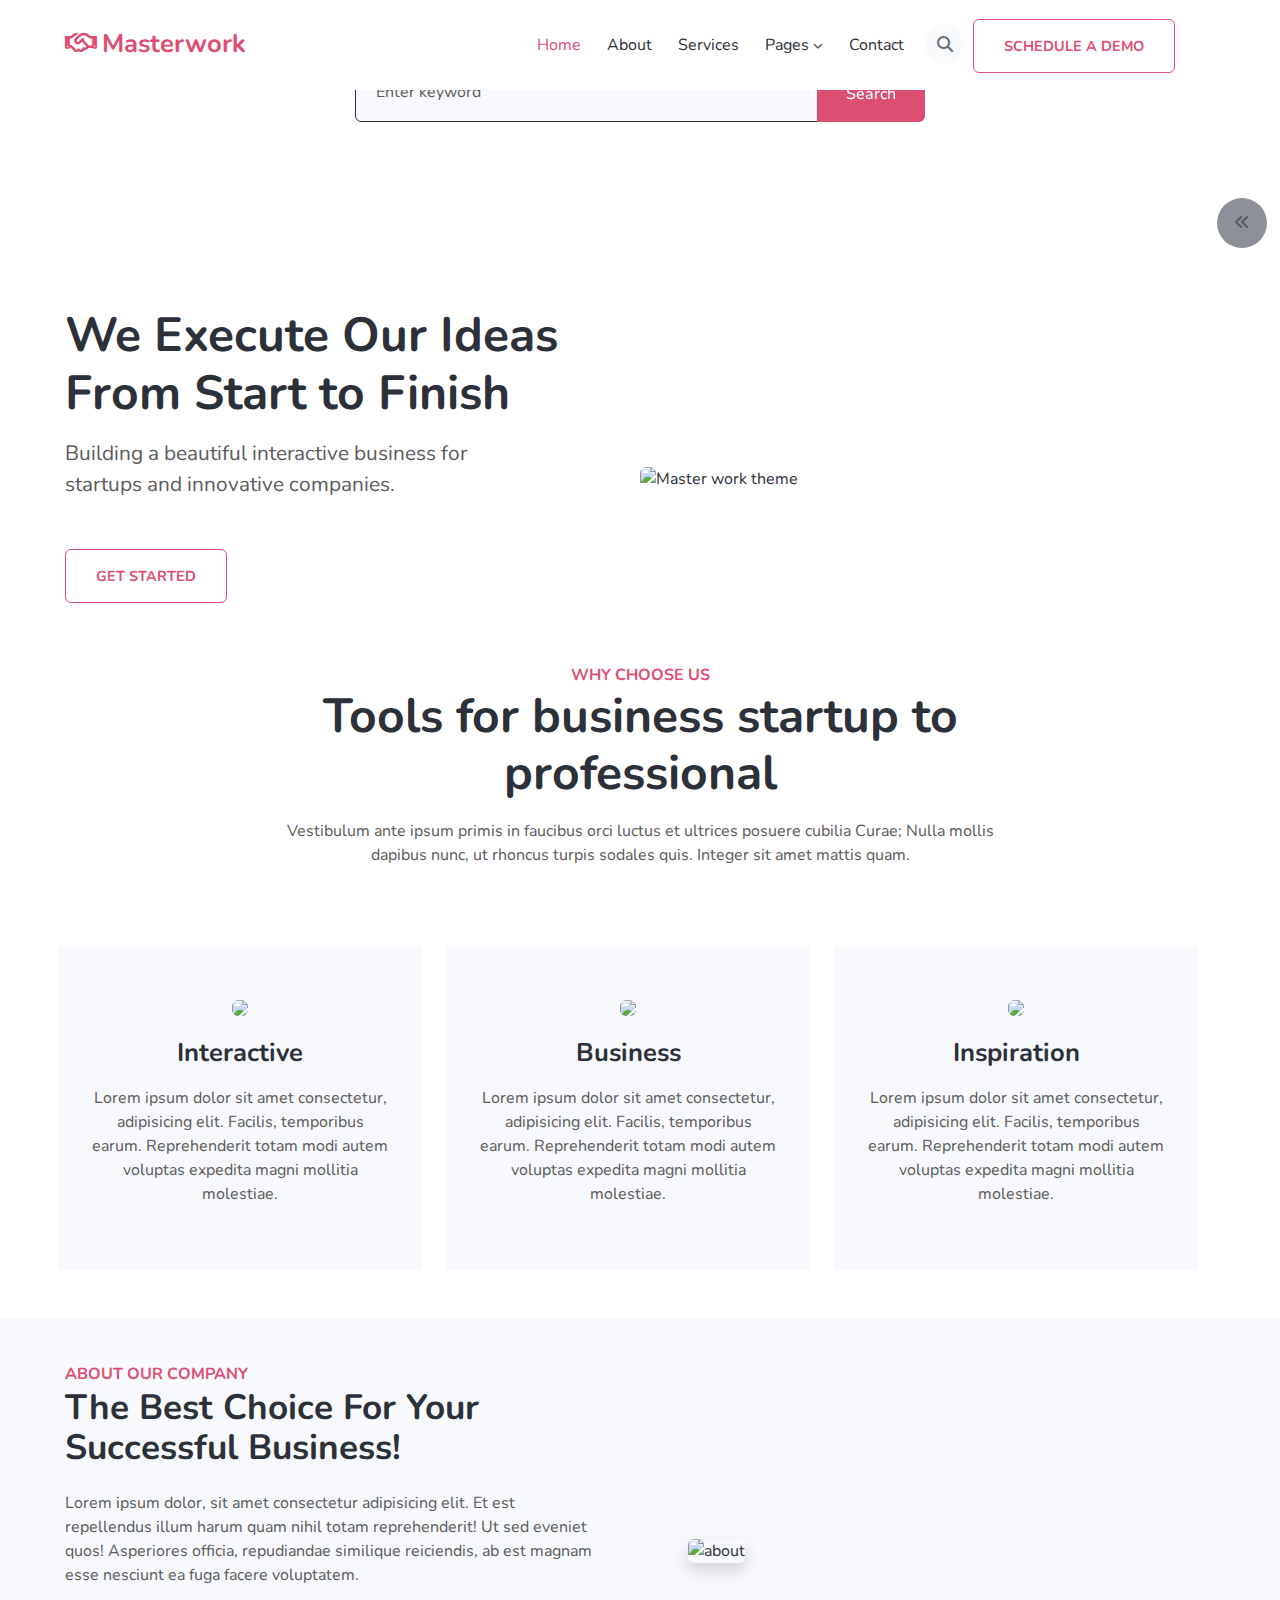
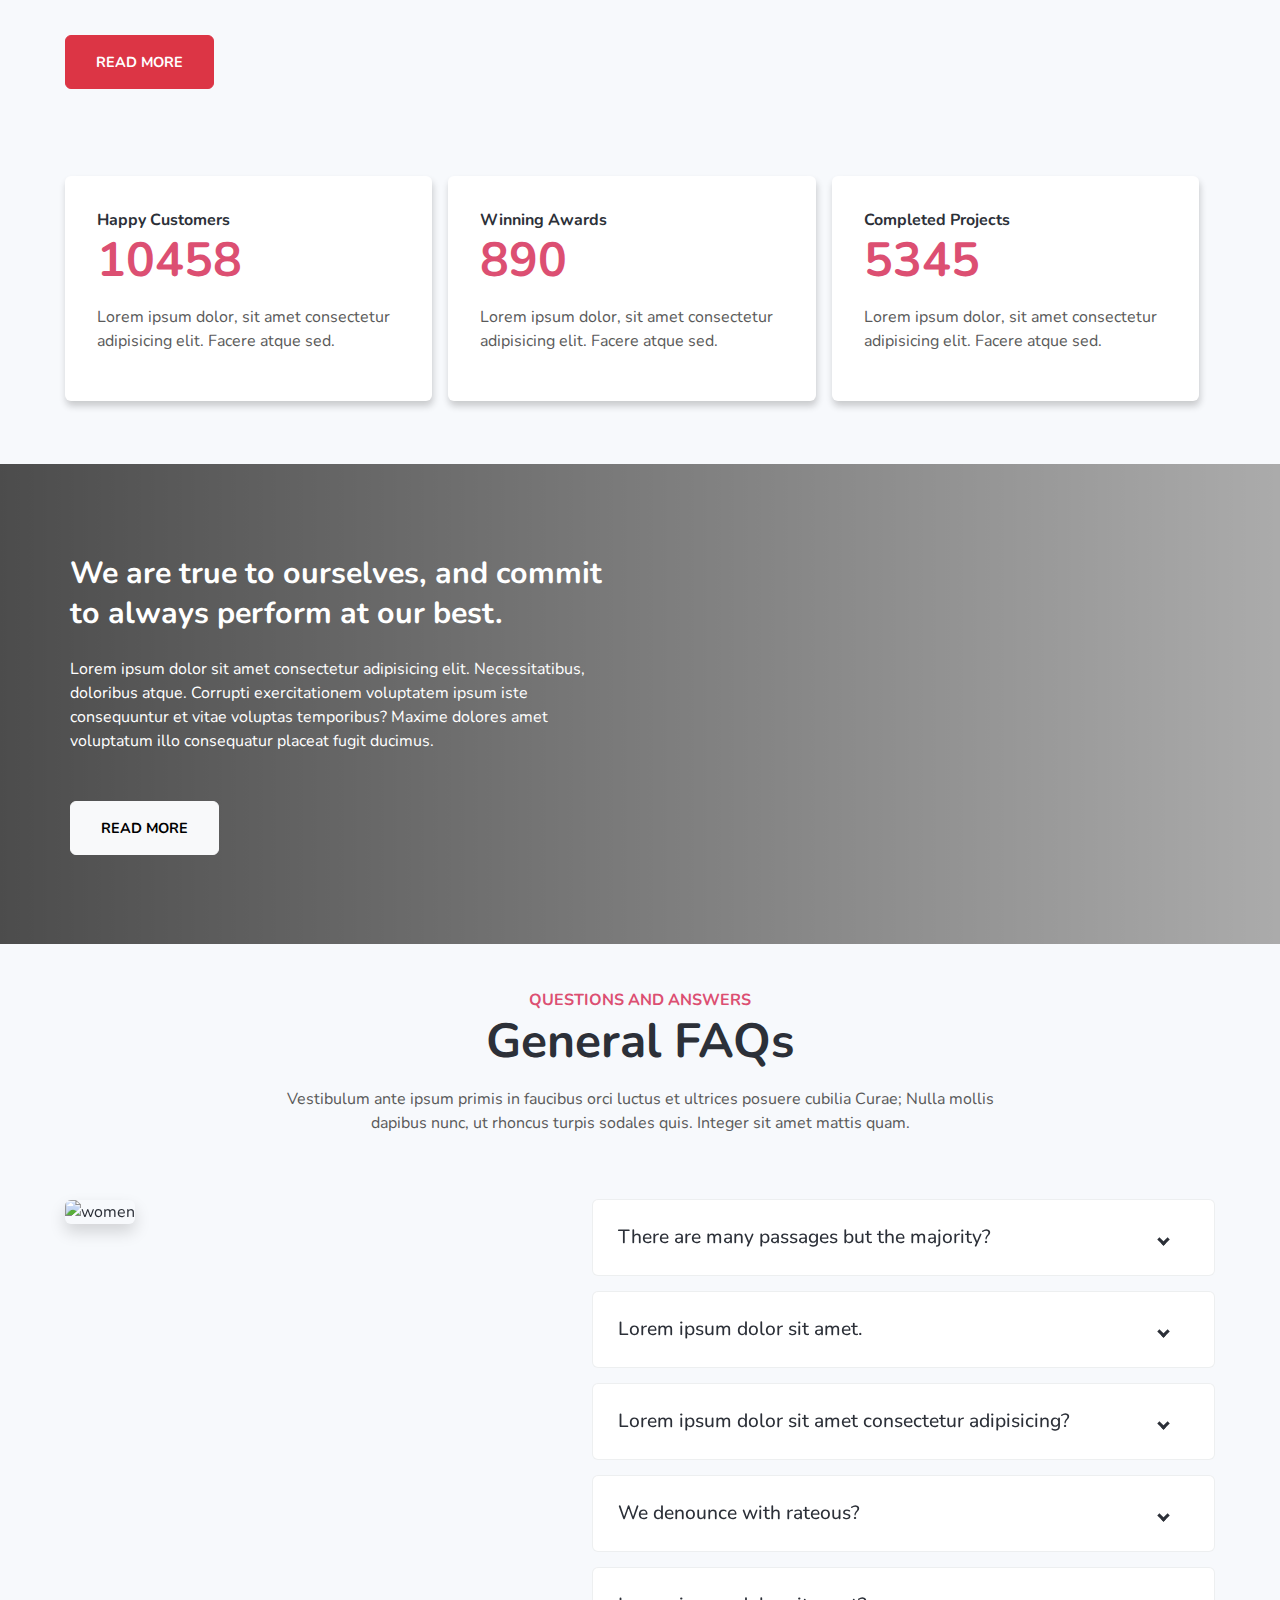
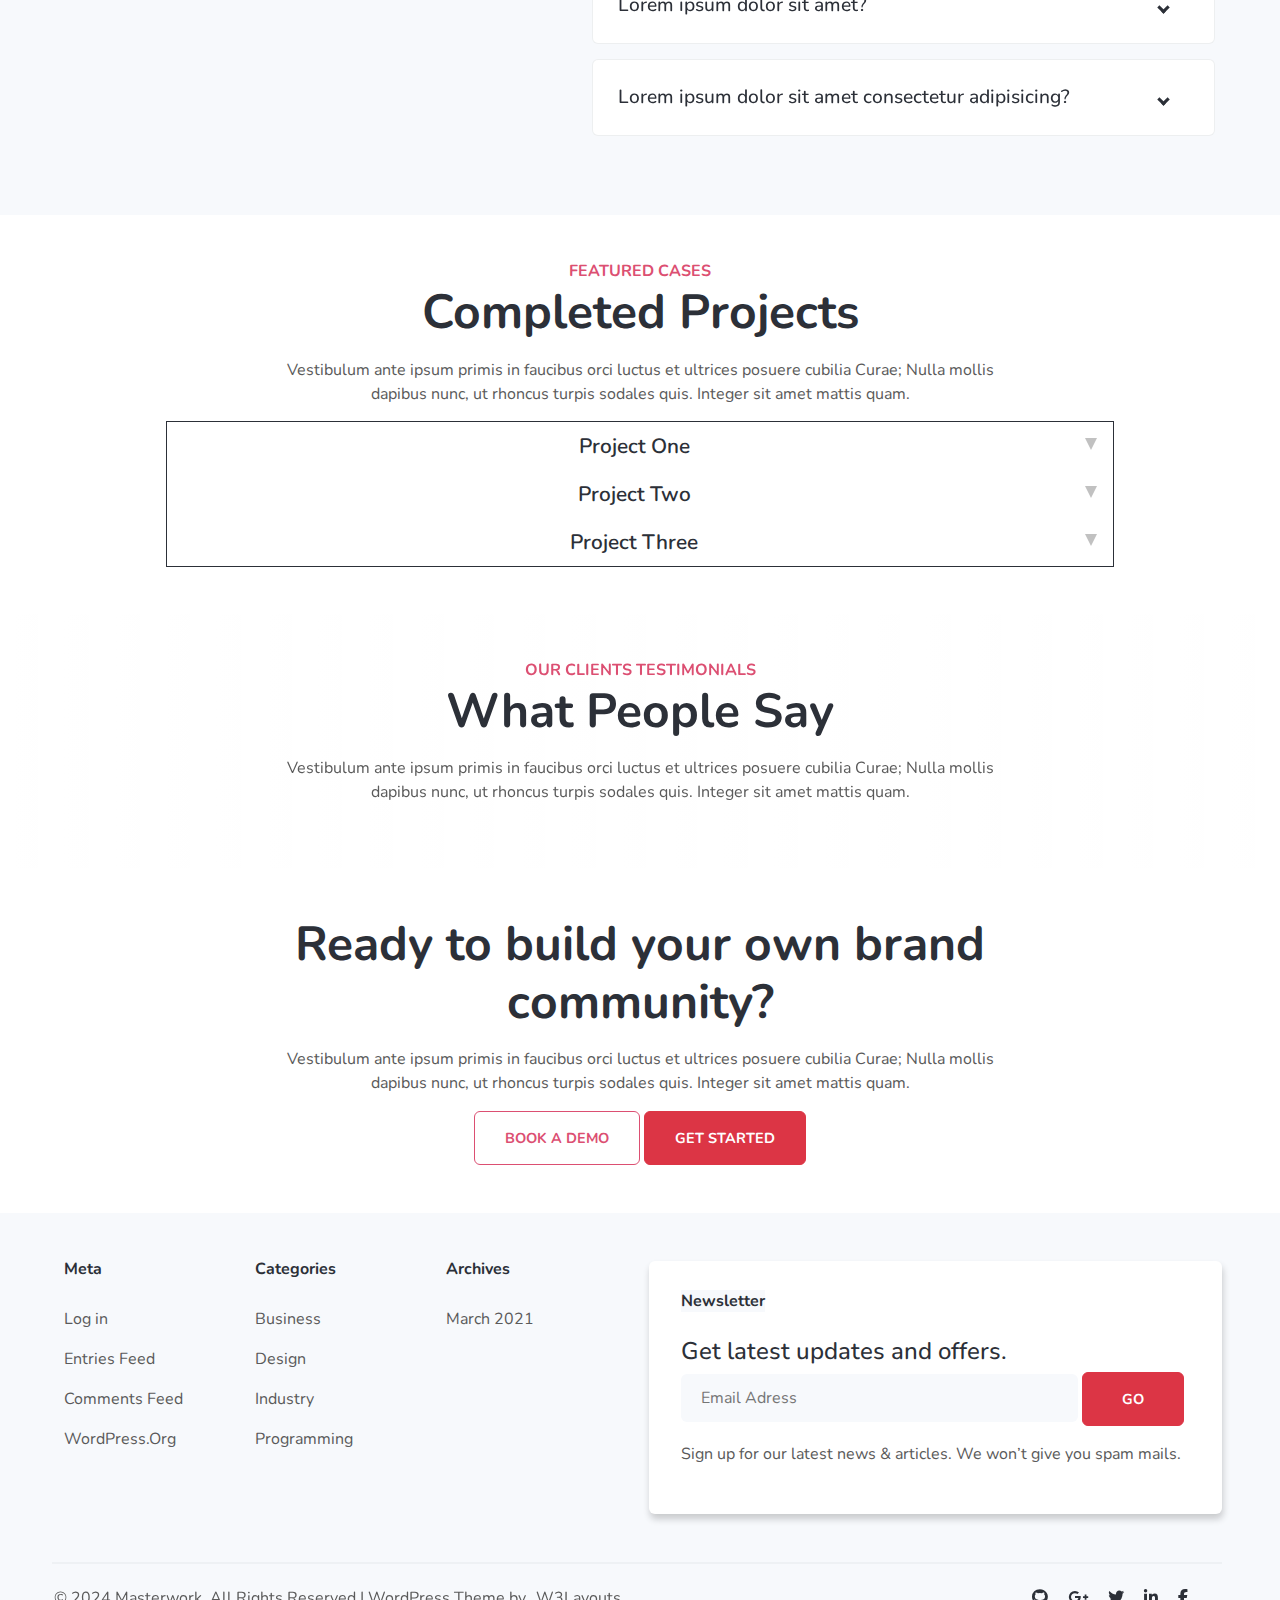
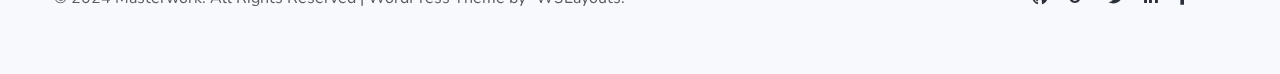
==== index.html @ df27b314 "fix head" ====
<!DOCTYPE html>
<html lang="en">
  <head>
    <meta charset="UTF-8" />
    <meta name="viewport" content="width=device-width, initial-scale=1.0" />
    <title>masterWork</title>
    
    <link
      rel="stylesheet"
      href="https://cdn.jsdelivr.net/npm/bootstrap@5.3.2/dist/css/bootstrap.min.css"
    />
    <link rel="stylesheet" href="https://cdnjs.cloudflare.com/ajax/libs/OwlCarousel2/2.3.4/assets/owl.carousel.min.css">
    <link rel="stylesheet" href="https://cdnjs.cloudflare.com/ajax/libs/OwlCarousel2/2.3.4/assets/owl.theme.default.min.css">
    <!-- google font -->
    <link
      href="//fonts.googleapis.com/css2?family=Nunito:wght@200;300;400;600;700;800;900&display=swap"
      rel="stylesheet"
    />
    <link rel="stylesheet" href="https://cdnjs.cloudflare.com/ajax/libs/magnific-popup.js/1.1.0/magnific-popup.min.css">
    <!-- font awesome -->
    <link
      rel="stylesheet"
      href="https://cdnjs.cloudflare.com/ajax/libs/font-awesome/6.5.2/css/all.min.css"
    />
    <!-- link animation -->
    <!-- link css -->
    <link href='https://unpkg.com/css.gg@2.0.0/icons/css/moon.css' rel='stylesheet'>
    <link href='https://unpkg.com/css.gg@2.0.0/icons/css/sun.css' rel='stylesheet'>
    <link rel="stylesheet" href="./css/index.css" />
  </head>
  <body>
    <header class="header__fix" id="header__fixed">
      <nav class="navbar navbar-expand-lg container">
            <a class="navbar-brand" href="#">
              <i class="fa-regular fa-handshake"></i>
              <span>Masterwork</span>
            </a>

          <label class="theme-switch-wrapper theme-switch" for="checkbox">
            <input  type="checkbox" id="checkbox"/>
            <div class="header__symbol">
              <i class="gg-moon moon" id="moon"></i>
              <i class="gg-sun sun" id="sun"></i>
            </div>
          </label>
          
          <button
            class="navbar-toggler"
            type="button"
            data-bs-toggle="collapse"
            data-bs-target="#navbarNavDropdown"
            aria-controls="navbarNavDropdown"
            aria-expanded="false"
            aria-label="Toggle navigation"
            id="navbar-toggler"
          >
          
            <span class="fa fa-bars active" id="bars"></span>
            <span class="fa fa-times" id="times"></span>
          </button>

        <div class="collapse navbar-collapse" id="navbarNavDropdown">
          <ul class="navbar-nav">
            <li class="mw__nav nav-item">
              <a class="nav-link active" aria-current="page" href="#">Home</a>
            </li>
            <li class="mw__nav nav-item">
              <a class="nav-link" href="#">About</a>
            </li>
            <li class="mw__nav nav-item">
              <a class="nav-link" href="#">Services</a>
            </li>
            <li class="mw__nav nav-item dropdown">
              <a
                class="nav-link"
                href="#"
                role="button"
                data-bs-toggle="dropdown"
                aria-expanded="false"
              >
                Pages
                <i class="fa fa-angle-down"></i>
              </a>
              <ul class="dropdown-menu">
                <li><a class="dropdown-item" href="#">Blog Posts</a></li>
                <li><a class="dropdown-item" href="#">Landing page</a></li>
                <li>
                  <a class="dropdown-item" href="#">404 page</a>
                </li>
              </ul>
            </li>
            <li class="mw__nav nav-item">
              <a class="nav-link" href="#">Contact</a>
            </li>
          </ul>
        
          <div class="nav-item px-2">
            <a id="open-popup" href="#">
              <span class="fa fa-search"></span>
            </a>
          </div>
          <div class="head__button">
            <button
              type="button"
              class="btn nav-item btn-outline-dark button__1"
            > Schedule a demo
            </button>
          </div>
        </div>
      </nav>
    </header>
      <div id="popup-content" class="mfp-hide">
        <form class="container d-flex justify-content-center">
          <div class="form-group">
            <div class="pb-4 pe-1s d-flex justify-content-end">
              <a id="close-popup" class="text-right"><span class="fa fa-times"></span></a>
            </div>
            <div class="input-group">
              <input type="text" class="form-control" placeholder="Enter keyword">
              <span class="form-control-clear"><i class="fa fa-times"></i></span>
              <button type="submit" class="btn text-white">Search</button>
            </div>
          </div>
        </form>
      </div>
    
    <div class="semi__header"></div>
    <section class="mwAnchor">
      <div class="anchor__bg bg__fixed"></div>
      <div class="container row">
        <div class="col-md-12 col-lg-6">
          <h1>We Execute Our Ideas From Start to Finish</h1>
          <p class="mt-3 mb-lg-5 mb-4">
            Building a beautiful interactive business for startups and
            innovative companies.
          </p>
          <button type="button" class="btn btn-outline-dark nav-item button__1">
            GET STARTED
          </button>
        </div>
        <div class="anchor__img col-sm-12 col-lg-6 mt-5">
          <img
            src="https://wp.w3layouts.com/masterwork/wp-content/themes/masterwork/assets/images/main.png"
            alt="Master work theme"
          />
        </div>
      </div>
    </section>
    <section class="specific text-center py-5">
      <div class="container">
        <div class="container-2 py-md-3">
          <div class="mwTitle">
            <h3>WHY CHOOSE US</h3>
            <h1>Tools for business startup to professional</h1>
            <p>
              Vestibulum ante ipsum primis in faucibus orci luctus et ultrices
              posuere cubilia Curae; Nulla mollis dapibus nunc, ut rhoncus turpis
              sodales quis. Integer sit amet mattis quam.
            </p>
          </div>
        </div>
        <div class="specific__content row">
          <div class="col-sm-12 col-md-6 col-lg-4 pe-4 pt-5">
            <div class="specific__2">
              <a href="#">
                <img
                  rel="stylesheet"
                  src="https://wp.w3layouts.com/masterwork/wp-content/themes/masterwork/assets/images/s1.png"
                />
                <h3>Interactive</h3>
                <p>
                  Lorem ipsum dolor sit amet consectetur, adipisicing elit.
                  Facilis, temporibus earum. Reprehenderit totam modi autem
                  voluptas expedita magni mollitia molestiae.
                </p>
              </a>
            </div>
          </div>
          <div class="col-sm-12 col-md-6 col-lg-4 pe-4 pt-5">
            <div class="specific__2">
              <a href="#" class="">
                <img
                  rel="stylesheet"
                  src="https://wp.w3layouts.com/masterwork/wp-content/themes/masterwork/assets/images/s2.png"
                />
                <h3>Business</h3>
                <p>
                  Lorem ipsum dolor sit amet consectetur, adipisicing elit.
                  Facilis, temporibus earum. Reprehenderit totam modi autem
                  voluptas expedita magni mollitia molestiae.
                </p>
              </a>
            </div>
          </div>
          <div class="col-sm-12 col-lg-4 pe-4 pt-5">
            <div class="specific__2">
              <a href="#" class="">
                <img
                  rel="stylesheet"
                  src="https://wp.w3layouts.com/masterwork/wp-content/themes/masterwork/assets/images/s3.png"
                />
                <h3>Inspiration</h3>
                <p>
                  Lorem ipsum dolor sit amet consectetur, adipisicing elit.
                  Facilis, temporibus earum. Reprehenderit totam modi autem
                  voluptas expedita magni mollitia molestiae.
                </p>
              </a>
            </div>
          </div>
        </div>
      </div>
    </section>
    <section class="mwIntro py-5">
      <div class="container row">
        <div class="col-sm-6 intro__content">
          <h3>ABOUT OUR COMPANY</h3>
          <h2 class="mb-md-4 mb-3">The Best Choice For Your Successful Business!</h2>
          <p class="mb-md-5 mb-4">
            Lorem ipsum dolor, sit amet consectetur adipisicing elit. Et est
            repellendus illum harum quam nihil totam reprehenderit! Ut sed eveniet
            quos! Asperiores officia, repudiandae similique reiciendis, ab est
            magnam esse nesciunt ea fuga facere voluptatem.
          </p>
          <button class="btn btn-danger button__2">READ MORE</button>
        </div>
        <div class="col-sm-6 intro__img d-flex align-items-center mt-5">
          <img src="https://wp.w3layouts.com/masterwork/wp-content/themes/masterwork/assets/images/about.jpg" alt="about">
        </div>
      </div>
    </section>
    <section class="mwNumber pb-5 pt-4">
      <div class="container row">
        <div class="col-sm-6 col-lg-4 pe-3">
          <div class="number__content">
            <span>Happy Customers</span>
            <h1 class="mwcounter">10458</h1>
            <p>
              Lorem ipsum dolor, sit amet consectetur adipisicing elit. Facere
              atque sed.
            </p>
          </div>
        </div>
        <div class="col-sm-6 col-lg-4 pe-3">
          <div class="number__content">
            <span>Winning Awards</span>
            <h1 class="mwcounter">890</h1>
            <p>
              Lorem ipsum dolor, sit amet consectetur adipisicing elit. Facere
              atque sed.
            </p>
          </div>
        </div>
        <div class="col-sm-6 col-lg-4 pe-3">
          <div class="number__content ">
            <span>Completed Projects</span>
            <h1 class="mwcounter">5345</h1>
            <p>
              Lorem ipsum dolor, sit amet consectetur adipisicing elit. Facere
              atque sed.
            </p>
          </div>
        </div>
      </div>
    </section>
    
    <section class="mwCarousel">
      <div class="carousel__bg bg__fixed"></div>
      <div class="container">
        <div class="Carousel__content">
          <h2>
            We are true to ourselves, and commit to always perform at our best.
          </h3>
          <p>
            Lorem ipsum dolor sit amet consectetur adipisicing elit.
            Necessitatibus, doloribus atque. Corrupti exercitationem voluptatem
            ipsum iste consequuntur et vitae voluptas temporibus? Maxime dolores
            amet voluptatum illo consequatur placeat fugit ducimus.
          </p>
          <button class="btn btn-light button__3">READ MORE</button>
        </div>
      </div>
    </section>
    <section class="faq py-5">
      <div class="container">
        <div class="mwTitle text-center container-2">
          <h3>QUESTIONS AND ANSWERS</h3>
          <h1>General FAQs</h1>
          <p>
            Vestibulum ante ipsum primis in faucibus orci luctus et ultrices posuere
            cubilia Curae; Nulla mollis dapibus nunc, ut rhoncus turpis sodales
            quis. Integer sit amet mattis quam.
          </p>
        </div>
      </div>
      <div class="row container">
        <div class="col-md-5 mt-5 pe-md-3">
          <img src="https://wp.w3layouts.com/masterwork/wp-content/themes/masterwork/assets/images/women.jpg" alt="women"/>
        </div>
        <ul class="faq__content col-md-7 mt-5 ps-md-5">
          <li class="faq__group row container" data-target="#FAQ__1">
            <input type="checkbox" checked class="faq__title">
              <h4 class="col-11">There are many passages but the majority?</h4>
              <i class="col-1"></i>         
              
            <p id="FAQ__1" class="faq__detail pe-5" aria-expanded="true">Voluptates amet earum velit nobis aliquam laboriosam nihil debitis facere voluptatibus consectetur quae quasi fuga, ad corrupti libero omnis sapiente non assumenda, incidunt officiis eaque iste minima autem.       
            </p>
          </li>
          <li class="faq__group row container" data-target="#FAQ__2">
            <input type="checkbox" checked class="faq__title row">
              <h4 class="col-11">Lorem ipsum dolor sit amet.</h4>
              <i class="col-1"></i>          
            
            <p id="FAQ__2" class="faq__detail pe-5" aria-expanded="true">Voluptates amet earum velit nobis aliquam laboriosam nihil debitis facere voluptatibus consectetur quae quasi fuga, ad corrupti libero omnis sapiente non assumenda, incidunt officiis eaque iste minima autem.
            </p>
          </li>
          <li class="faq__group row container" data-target="#FAQ__3">
            <input type="checkbox" checked class="faq__title">
              <h4 class="col-11">Lorem ipsum dolor sit amet consectetur adipisicing?</h4>
              <i class="col-1"></i>          
            
            <p id="FAQ__3" class="faq__detail pe-5" aria-expanded="true">Voluptates amet earum velit nobis aliquam laboriosam nihil debitis facere voluptatibus consectetur quae quasi fuga, ad corrupti libero omnis sapiente non assumenda, incidunt officiis eaque iste minima autem.
            </p>
          </li>
          <li class="faq__group row container" data-target="#FAQ__4">
            <input type="checkbox" checked class="faq__title">
              <h4 class="col-11">We denounce with rateous?</h4>
              <i class="col-1"></i>          
            
            <p id="FAQ__4" class="faq__detail pe-5" aria-expanded="true">Voluptates amet earum velit nobis aliquam laboriosam nihil debitis facere voluptatibus consectetur quae quasi fuga, ad corrupti libero omnis sapiente non assumenda, incidunt officiis eaque iste minima autem.
            </p>
          </li>
          <li class="faq__group row container" data-target="#FAQ__5">
            <input type="checkbox" checked class="faq__title">
              <h4 class="col-11">Lorem ipsum dolor sit amet?</h4>
              <i class="col-1"></i>          
            
            <p id="FAQ__5" class="faq__detail pe-5" aria-expanded="true">Voluptates amet earum velit nobis aliquam laboriosam nihil debitis facere voluptatibus consectetur quae quasi fuga, ad corrupti libero omnis sapiente non assumenda, incidunt officiis eaque iste minima autem.
            </p>
          </li>
          <li class="faq__group row container" data-target="#FAQ__6">
            <input type="checkbox" checked class="faq__title">
              <h4 class="col-11">Lorem ipsum dolor sit amet consectetur adipisicing?</h4>
              <i class="col-1"></i>          
            
            <p id="FAQ__6" class="faq__detail pe-5">Voluptates amet earum velit nobis aliquam laboriosam nihil debitis facere voluptatibus consectetur quae quasi fuga, ad corrupti libero omnis sapiente non assumenda, incidunt officiis eaque iste minima autem.
            </p>  
          </li>
        </ul>
      </div>
    </section>
    <section class="mwFeature py-5">
      <div class="container">
        <div class="container-2 text-center">
          <h3>FEATURED CASES</h3>
          <h1>Completed Projects</h1>
          <p>
            Vestibulum ante ipsum primis in faucibus orci luctus et ultrices posuere
            cubilia Curae; Nulla mollis dapibus nunc, ut rhoncus turpis sodales
            quis. Integer sit amet mattis quam.
          </p>
        </div>
      </div>
      <div class="row nav nav-tab container">
        <div class="feature__card">
          <div class="nav-item button__contain" id="card__1">
            <button
              class="nav-link feature__button"
              data-target="#ft__content-1"
              data-bs-toggle="tab"
            >
                <h3 class="feature__title">Project One
                <div class="feature__arrow"></div></h3>
              
            </button>
          </div>
          <div class="row feature__content px-3 tab-content" id="ft__content-1"> 
            <div class="col-md-6">
              <h2>Why a visual identity system is more memorable</h2>
              <p>
                Lorem ipsum dolor sit, adipisicing elit repudiandae perferendis
                dolores praesentium nulla quibusdam repellendus. consequatur minus
                aliquam corrupti blanditiis, necessitatibus consectetur modi ipsum
                natus accusantium sit pariatur.
              </p>
              <button class="btn nav-item btn-outline-dark button__1">KNOW MORE</button>
            </div>
            <div class="col-md-6">
              <img
                src="https://wp.w3layouts.com/masterwork/wp-content/themes/masterwork/assets/images/b4.jpg"
                alt=""
              />
            </div>
          </div>
        </div>
        <div class="feature__card">
          <div class="nav-item button__contain" id="card__2">
            <button
              class="nav-link feature__button"
              data-target="#ft__content-2"
              data-bs-toggle="tab"
            >
              <h3 class="feature__title">Project Two
                <div class="feature__arrow"></div></h3>
              
            </button>
          </div>
          <div class="row feature__content px-3 tab-content" id="ft__content-2">
            <div class="col-md-6">
              <img
                src="https://wp.w3layouts.com/masterwork/wp-content/themes/masterwork/assets/images/b5.jpg"
                alt=""
              />
            </div>
            <div class="col-md-6">
              <h2>Make website that look Lorem, ipsum dolor.</h2>
              <p>
                Lorem ipsum dolor sit, adipisicing elit repudiandae perferendis
                dolores praesentium nulla quibusdam repellendus. consequatur minus
                aliquam corrupti blanditiis, necessitatibus consectetur modi ipsum
                natus accusantium sit pariatur.
              </p>
              <button class="btn nav-item btn-outline-dark button__1">KNOW MORE</button>
            </div>
          </div>
        </div>
        <div class="feature__card">
          <div class="nav-item button__contain" id="card__3">
            <button type="submit"
              class="nav-link feature__button"
              data-target="#ft__content-3"
              data-bs-toggle="tab"
            >
              <h3 class="feature__title">Project Three
              <div class="feature__arrow"></div></h3>
              
            </button>
          </div>
          <div class="row feature__content px-3" id="ft__content-3">
            <div class="col-md-6">
              <h2>Why a visual identity system is more memorable</h2>
              <p>
                Lorem ipsum dolor sit, adipisicing elit repudiandae perferendis
                dolores praesentium nulla quibusdam repellendus. consequatur minus
                aliquam corrupti blanditiis, necessitatibus consectetur modi ipsum
                natus accusantium sit pariatur.
              </p>
              <button class="button__1 btn nav-item btn-outline-dark button__1">KNOW MORE</button>
            </div>
            <div class="col-md-6">
              <img
                src="https://wp.w3layouts.com/masterwork/wp-content/themes/masterwork/assets/images/b6.jpg"
                alt=""
              />
            </div>
          </div>
        </div>
      </div>
    </section>
    <section class="mwFeadback py-5">
      <div class="feedback__bg bg__fixed"></div>
      <div class="container">
        <div class="mwTitle container-2 text-center">
          <h3>OUR CLIENTS TESTIMONIALS</h3>
          <h1>What People Say</h1>
          <p>
            Vestibulum ante ipsum primis in faucibus orci luctus et ultrices posuere
            cubilia Curae; Nulla mollis dapibus nunc, ut rhoncus turpis sodales
            quis. Integer sit amet mattis quam.
          </p>
        </div>
        <div class="owl-carousel owl-theme" id="mwCarousel">
          <div class="card item mb-3 ">
            <div class="row g-0 card-body">
              <div class="col-md-4">
                <img src="https://wp.w3layouts.com/masterwork/wp-content/themes/masterwork/assets/images/team3.jpg" class="img-fluid rounded-start" alt="...">
              </div>
              <div class="col-md-8">
                <p class="card-text">
                  <i class="fa fa-quote-left"></i>Lorem ipsum dolor sit amet consectetur adipisicing elit. Iusto enim dolorem dicta explicabo rem nisi minus similique molestiae sint molestias odio amet unde magni ipsam ipsum laudantium quaerat, culpa quo.
                </p>
                <h5 class="card-title">Isabella Mia</h5>
                <p class="card-text"><small class="text-body-secondary">Company name</small></p>
              </div>
            </div>         
          </div>
          <div class="card item mb-3">
            <div class="row g-0 card-body">
              <div class="col-md-4">
                <img src="https://wp.w3layouts.com/masterwork/wp-content/themes/masterwork/assets/images/team4.jpg" class="img-fluid rounded-start" alt="...">
              </div>
              <div class="col-md-8">
                <p class="card-text">
                  <i class="fa fa-quote-left"></i>Lorem ipsum dolor sit amet consectetur adipisicing elit. Iusto enim dolorem dicta explicabo rem nisi minus similique molestiae sint molestias odio amet unde magni ipsam ipsum laudantium quaerat, culpa quo.
                </p>
                <h5 class="card-title">Benjamin Lucas</h5>
                <p class="card-text"><small class="text-body-secondary">Company name</small></p>
              </div>
            </div>         
          </div>
          <div class="card item mb-3 ">
            <div class="row g-0 card-body">
              <div class="col-md-4">
                <img src="https://wp.w3layouts.com/masterwork/wp-content/themes/masterwork/assets/images/team5.jpg" class="img-fluid rounded-start" alt="team5">
              </div>
              <div class="col-md-8">
                <p class="card-text">
                  <i class="fa fa-quote-left"></i>Lorem ipsum dolor sit amet consectetur adipisicing elit. Iusto enim dolorem dicta explicabo rem nisi minus similique molestiae sint molestias odio amet unde magni ipsam ipsum laudantium quaerat, culpa quo.
                </p>
                <h5 class="card-title">Oliver Bradley</h5>
                <p class="card-text"><small class="text-body-secondary">Company name</small></p>
              </div>
            </div>         
          </div>
          <div class="card item mb-3">
            <div class="row g-0 card-body">
              <div class="col-md-4">
                <img src="https://wp.w3layouts.com/masterwork/wp-content/themes/masterwork/assets/images/team6.jpg" class="img-fluid rounded-start" alt="...">
              </div>
              <div class="col-md-8">
                <p class="card-text">
                  <i class="fa fa-quote-left"></i>Lorem ipsum dolor sit amet consectetur adipisicing elit. Iusto enim dolorem dicta explicabo rem nisi minus similique molestiae sint molestias odio amet unde magni ipsam ipsum laudantium quaerat, culpa quo.
                </p>
                <h5 class="card-title">William James</h5>
                <p class="card-text"><small class="text-body-secondary">Company name</small></p>
              </div>
            </div>         
          </div>
        </div>
      </div>
    </section>
    <section class="mwAction py-5">
      <div class="container">
        <div class="container-2 text-center">
          <h1>Ready to build your own brand community?</h1>
          <p>
            Vestibulum ante ipsum primis in faucibus orci luctus et ultrices posuere
            cubilia Curae; Nulla mollis dapibus nunc, ut rhoncus turpis sodales
            quis. Integer sit amet mattis quam.
          </p>
          <div class="">
            <button class="btn  btn-outline-dark button__1">BOOK A DEMO</button>
            <button class="btn btn-danger button__2">GET STARTED</button>
          </div>
        </div>
      </div>
    </section>
    <footer id="footer__fixed">
      <div class="container ps-4">
        <div class="row ps-4">
          <div class="col-md-12 col-lg-6 row">
            <div class="col-4">
              <h3>
                <a href="#">Meta</a>
              </h3>
              <p>
                <a href="#">Log in</a>
              </p>
              <p>
                <a href="#">Entries Feed</a>
              </p>
              <p>
                <a href="#">Comments Feed</a>
              </p>
              <p>
                <a href="#">WordPress.Org</a>
              </p>
            </div>
            <div class="col-4">
              <h3>
                <a href="#">Categories</a>
              </h3>
              <p>
                <a href="#">Business</a>
              </p>
              <p>
                <a href="#">Design</a>
              </p>
              <p>
                <a href="#">Industry</a>
              </p>
              <p>
                <a href="#">Programming</a>
              </p>
            </div>
            <div class="col-4">
              <h3>
                <a href="#">Archives</a>
              </h3>
              <p>
                <a href="#">March 2021</a>
              </p>
            </div>
          </div>
          <div class="footer__form col-md-12 col-lg-6">
            <h3>
              <a href="#">Newsletter</a>
            </h3>
            <div class="foot__form">
              <div><h4>Get latest updates and offers.</h4></div>
              <form>
                  <input type="email" class="foot__email" id="exampleInputEmail1" aria-describedby="emailHelp" placeholder="Email Adress">
                  <button type="submit" class="btn btn-danger button__2">Go</button>               
              </form>
              <p>Sign up for our latest news & articles. We won’t give you spam mails.</p>            
            </div>
          </div>
        </div>
        <div class="copy__right row">
          <p class="col-md-12 col-lg-6 text-center">© 2024 Masterwork. All Rights Reserved | WordPress Theme by<span><a class="w3layout" href="#">W3Layouts.</a></span></p>
          <div class="social col-md-12 col-lg-6 text-center pe-4">
            <a href="#" class="float-lg-end"><span><i class="fab fa-facebook-f"></i></span></a>
            <a href="#" class="float-lg-end"><span><i class="fab fa-linkedin-in"></i></span></a>
            <a href="#" class="float-lg-end"><span><i class="fab fa-twitter"></i></span></a>
            <a href="#" class="float-lg-end"><span><i class="fab fa-google-plus-g"></i></span></a>
            <a href="#" class="float-lg-end"><span><i class="fab fa-github"></i></span></a>
          </div>
        </div>
      </div>
    </footer>
    <button id="buy__option" class="buy__action" type="button" data-bs-toggle="offcanvas" data-bs-target="#offcanvasRight" aria-controls="offcanvasRight">
      <i id="buy__arrow" class="fa fa-angle-double-left"></i>
    </button>

  <div class="offcanvas offcanvas-end" data-bs-scroll="true" data-bs-backdrop="false" tabindex="-1" id="offcanvasRight" aria-labelledby="offcanvasRightLabel">
    <div class="tip__line"></div>
    <div>
      <a href="https://w3layouts.com/template/masterwork-wordpress-theme/">
        <div><i class="fa fa-arrow-left"></i></div>
        <div>Back</div>
      </a>
    </div>
    <div>
      <a href="https://w3layouts.com/template/masterwork-wordpress-theme/">
        <div><i class="fa fa-download"></i></div>
        <div>Download</div>
      </a>
    </div>
    <div>
      <a href="https://w3layouts.com/checkout/?add-to-cart=4763800000017171">
        <div><i class="fa fa-shopping-cart"></i></div>
        <div>Buy</div>
      </a>
    </div>
  </div>
    
  <script
    src="https://code.jquery.com/jquery-3.7.1.min.js"
    integrity="sha256-/JqT3SQfawRcv/BIHPThkBvs0OEvtFFmqPF/lYI/Cxo="
    crossorigin="anonymous"
  ></script>
  <script src="https://cdnjs.cloudflare.com/ajax/libs/waypoints/4.0.1/jquery.waypoints.min.js"></script>
  <script src="https://cdnjs.cloudflare.com/ajax/libs/web-animations/2.3.2/web-animations.min.js"></script>
  <script
    scr="https://cdn.jsdelivr.net/npm/bootstrap@5.3.2/dist/js/bootstrap.min.js"
  ></script>
  <script src="https://cdn.jsdelivr.net/npm/bootstrap@5.3.2/dist/js/bootstrap.bundle.min.js"></script>
  <script src="https://cdnjs.cloudflare.com/ajax/libs/OwlCarousel2/2.3.4/owl.carousel.min.js"></script>
  <script src="./js/jquery.countup.min.js"></script>
  <script src="https://cdnjs.cloudflare.com/ajax/libs/magnific-popup.js/1.1.0/jquery.magnific-popup.min.js">    </script>
  <script src="./js/backtoTop.js"></script>
  <script src="./js/backtoTop2.js"></script>
  <script src="./js/main.js"></script>
---- css/index.css ----
/* light theme color */
:root {
    --primary-color: rgba(255, 255, 255, 0.9);
    --secondary-color: #f7f9fc;
    --text-color: #5a5a5a;
    --font-color: #2C3038;
    --bg-color: #fff;
    --heading-color: black;
    --card-curve: 6px;
    --card--box-shadow:1px 5px 7.5px rgba(14, 13, 13, 0.2)
}
/* dark theme color */
[data-theme="dark"] {
    --primary-color: rgba(255, 255, 255, 0.756);
    --secondary-color: #191c1d;
    --text-color: #b7b7b7;
    --font-color: white;
    --bg-color: #131617;
    --heading-color: #eee;
    --card--box-shadow:1px 5px 7.5px rgba(14, 13, 13, 0.2)
}
/* general tags setup */
*, *::before, *::after {
    box-sizing: border-box;
    margin: 0;
    padding: 0;
}

.row>*{
    padding-left: 0;
    padding-right: 0
}
body {
    font-family: 'Nunito', sans-serif;
    background-color: var(--bg-color);
    color: var(--font-color);
}

h1, h2, h3, h4 {
    font-weight: 700;
}

h1 {
    font-size: 3rem;
    line-height: 3.6rem;
}

h2 {
    font-size: 2.2rem;
    line-height: 2.5rem;
    font-weight: 700
}

h3 {
    font-size: 1rem;
    line-height: 1rem;
    color: #dc4f72;
    margin-bottom: 5px;
}

h4 {
    font-size: 1.5rem;
    line-height: 25px;
    font-weight: 500;
}

p {
    margin: 16px 0;
}

a {
    text-decoration: none;
}

img {
    max-width: 100%;
    border-radius: var(--card-curve);
    height: auto;
}

.specific__2, .mwIntro, .mwNumber, .faq, footer, footer h3 a {
    background-color: var(--secondary-color);
}

header, .specific, .specific__2:hover, .faq li, .mwFeature, .row.card-body, .mwAction, .header__fix, .faq input  {
    background-color: var(--bg-color);
}

h1, h2, h4, footer h3 a, span i, header .nav-link, .fa.fa-search, .specific__2 h3 {
    color: var(--font-color);
}

p, a, i, p.card-text {
    color: var(--text-color);
}

.text-body-secondary {
    color: var(--text-color) !important;
}

.theme-switch input {
    display: none;
}

.theme-switch-wrapper i {
    color: #131617;
    transition: none
}


.theme-switch-wrapper .sun, .theme-switch-wrapper .moon {
    display: none
}
.theme-switch-wrapper .sun.activeShow{
    display: block;
    color: white
}
.theme-switch-wrapper .moon.activeShow{
    display: block;
    color: black
}

.notForshow{
    display:none
}
.activeShow{
    display: block
}
.notHeight{
    max-height:0
}
.minHeight{
    min-height: 400px
}
.activeSmooth {
    transition: all .5s ease-in-out
}
.activeFlex{
    display:flex;
}
.notBorder{
    border:none
}
input .checkbox {
    display: inline-block;
}

.container {
    max-width: 1200px;
    margin: auto;
    padding-left: 1rem;
    width: 100%
}

.container-2 {
    max-width: 750px;
    margin: 0 auto;
}

.button__1, .button__2, .button__3 {
    text-transform: uppercase;
    font-size: 0.9rem;
    line-height: 52px;
    font-weight: 700;
    transition: all 0.5s;
    padding: 0 30px;
}

.button__1 {
    color: #dc4f72;
    border: 1px solid #dc4f72;
    border-radius: var(--card-curve);
}

.button__1:hover {
    background-color: #dc4f72;
    color: white;
}

.bg__fixed {
    position: absolute;
    width: 100%;
    height: 100%;
    background-size: cover;
    background-attachment: fixed;
    background-position: center;
    z-index: -1;
}

.bg__fixed::after {
    content: '';
    position: absolute;
    width: 100%;
    height: 100%;
    z-index: 0;
}

.header__fix {
    position: fixed;
    transition: all 0.5s;
    display: flex;
    width: 100%;
    top: 0;
    right: 0;
    left: 0;
    z-index: 999;
}
.header__fix, .semi__header{
    height: 90px
}
.navbar__fixed{
    height: 70px
}
.header__fix button span{
    position: absolute;
    width: 100%
}
.header__fix button{
    position: relative
}
header .fa-times, header .fa-bars {
    display: none;
  }
header .fa-bars.active, header .fa-times.active {
    display: inline;
  }
header .fa-times.active{
    color: white
}


header li {
    padding: 0 5px;
}

header .container {
    background-color: var(--bg-color);
    line-height: 50px;
    padding: 0 15px;
    position: relative;
    transition: all .5s
}

header .mw__nav.dropdown i {
    color: var(--text-color);
    font-size: 0.7rem;
}
.navbar-toggler {
    display: flex;
    justify-content: center;
    width: 36px;
    height: 36px;
    background-color: #dc4f72;
}
.navbar-toggler:focus {
    box-shadow:0px 0px 6px 0rem;
    border: 1px solid #dc4f72
}
.fa.fa-bars {
    width: 24px;
    height: 24px;
    color: white;
}

.head__button {
    line-height: 70px;
}

header i, header span {
    font-size: 1.6rem;
    color: #dc4f72;
    font-weight: 700;
}

header i {
    background-color: var(--bg-color);
    transition: all 0.5s;
}

#navbarNavDropdown {
    justify-content: right;
    text-align:center;
    padding: 0 40px
}
.nav-item.px-2 span{
    opacity: .7;
    font-size: 1rem
}
.fa.fa-search {
    width: 40px;
    height: 40px;
    font-size: 1rem;
    border-radius: 50%;
    background-color: var(--secondary-color);
    line-height: 40px;
    text-align: center;
}

header .nav-link, .dropdown-item {
    position: relative;
    display: inline-block
}
.dropdown-item{
    color:var(--font-color);
}
header .nav-link::after,.dropdown-item::after {
    content: '';
    position: absolute;
    display: block;
    width: 0;
    height: 2px;
    background-color: #dc4f72;
    transition: all 0.5s;
}
header .nav-link::after{
    left: 8px;
    bottom: 30%;
}
.header__symbol {
    position: absolute;
    width:24px;
    height:24px;
    right: 25px;
    top: 22px;
}
.dropdown-item::after{
    left: 15px;
    bottom: 5px
}
.dropdown-item:hover{
    background-color:unset
}
.nav-link:hover::after, .dropdown-item:hover::after {
    width: 20px;
}
.navbar-nav .nav-link.active, .navbar-nav .nav-link.show, a.nav-link:hover, .mw__nav:hover .fa.fa-angle-down {
    color: #dc4f72;
}
.dropdown-menu[data-bs-popper]{
    top: 90%;
    left: -50%;
    background-color: var(--bg-color);
    box-shadow: var(--card--box-shadow);
    line-height: 30px;
    border: none
}
.mwAnchor {
    position: relative;
    background: linear-gradient(to right, var(--bg-color) 1%, var(--primary-color));
    overflow: hidden;
}

.anchor__bg {
    background-image: url("https://wp.w3layouts.com/masterwork/wp-content/themes/masterwork/assets/images/banner.jpg");
}
.anchor__img{
    max-width: 450px
}
.mwAnchor p {
    font-size: 1.3rem;
    font-weight: 400;
    margin: 16px 0 48px;
    max-width: 450px
}

.mwAnchor .container {
    align-items: center;
    padding-top: 5rem
}

.mwCarousel {
    position: relative;
    display: flex;
    min-height: 480px;
    justify-content: center;
    padding: 0;
}

.mwCarousel p, .mwCarousel h2 {
    color: white;
}

.carousel__bg {
    background-image: url("https://wp.w3layouts.com/masterwork/wp-content/themes/masterwork/assets/images/bg.jpg");
}

.carousel__bg::after {
    background: linear-gradient(to right, rgba(0, 0, 0, 0.7), rgba(0, 0, 0, 0.33));
}

.Carousel__content {
    max-width: 550px
}

.Carousel__content h2, .feature__content h2 {
    font-size: 1.9rem;
}

.Carousel__content p {
    margin: 24px 0 48px;
}

.owl-item .card .col-md-4 {
    width: 100px;
    height: 100px;
    overflow: hidden;
    border: 3px solid #dc4f72;
    border-radius: 50%;
}

.owl-prev span, .owl-next span {
    display: none;
}

.owl-theme .owl-dots .owl-dot span {
    visibility: hidden;
    width: 40px;
    height: 5px;
    border-radius: 0;
}

.owl-theme .owl-dots .owl-dot.active span, .owl-theme .owl-dots .owl-dot:hover span {
    background-color: #dc4f72;
    visibility: visible;
}

.card {
    background-color: transparent;
}

.card-body {
    display: flex;
    justify-content: space-between;
    padding: 32px;
    margin: 24px 1vh 0;
    background-color: white;
}

.card-text {
    font-size: 1.1rem;
    line-height: 1.7rem;
    position: relative;
    color: black;
    margin: 0;
}
.card-text i{
    position: absolute;
    left: -3rem;
    top: -5px;
    font-size: 2.5rem;
    color: #c7ccd1
}
.card-title {
    color:#dc4f72;
    margin-bottom: 0
}

.specific img{
    width: unset
}
.specific__content.container{
    max-width: 1180px
}
.specific__content .row>div{
    padding: 15px
}
.specific__2 h3 {
    margin: 16px 0;
    font-size:1.6rem;
    font-weight: 700;
    line-height: 35px;
}
.specific__2{
    padding: 48px 32px;
    transition: all .5s
}
.specific__2:hover{
    transform: translateY(-10px);
    box-shadow: 1px 5px 7.5px #cccdce;
}
.intro__content{
    padding-right: 3rem
}
.intro__img{
    padding-left: 3rem
}

.mwIntro img, .faq img, .mwFeature img{
    object-fit:contain;
    box-shadow:0 0.5rem 1rem rgba(0, 0, 0, 0.15);
    transition: all .5s
}

.mwIntro img:hover, .faq img:hover, .mwFeature img:hover{
    transform: translateY(-10px)
}
.mwNumber.container {
    max-width: 1230px;
}
.mwNumber>div{
    padding: 15px
}
.number__content{
    background-color: var(--bg-color);
    padding: 2rem;
    box-shadow:1px 5px 7.5px rgba(14, 13, 13, 0.2);
    border-radius: var(--card-curve)
}

.number__content h1{
    color:#dc4f72
}
.number__content span{
    font-weight: 700
}


.faq ul{
    list-style:none
}
.faq__content li{
    position: relative;
    font-size: 1rem;
    background-color: var(--bg-color);
    margin-bottom: 15px;
    border: 1px solid #e7eaecc4 ;
    padding: 25px 0 25px 20px;
    border-radius: var(--card-curve);
    transition: all .3s ease-in-out;
    overflow:hidden
}
.faq input[type=checkbox]{
    position: absolute;
    width: 100%;
    height: 100%;
    top: 0;
    left: 0;
    cursor: pointer;
    appearance: none;
    opacity: 0;
    transition: all .3s ease-in-out
}
.faq li i{
    position: relative
}
.faq li i::before, .faq li i::after{
    content:'';
    position: absolute;
    display: block;
    top: 50%;
    right: 50%;
    width: 3px;
    height: 9px;
    
    background-color:var(--font-color);
}
.faq li i::before{
    transform: translateX(2px) rotate(45deg);
    transition: all .3s ease-in-out
}
.faq li i::after{
    transform: translateX(-2px) rotate(-45deg);
    transition: all .3s ease-in-out
}
.faq li i.active__1::before{
    transform: translateX(-2px) rotate(45deg)
}
.faq li i.active__1::after{
    transform:  translateX(2px) rotate(-45deg)
}
.faq__detail{
    padding-right: 20px;
    line-height: 24.5px;
    margin:0;
    max-height: 0;
    transform: translateY(30px);
    transition: all .3s ease-in-out;
    opacity: 0;
}

.faq h4{
    font-size: 1.2rem;
    text-align:left;
    margin-bottom: 0
}
.faq__title{
    width: 60%;
    margin: auto
}
.faq img{
    position: sticky;
    top: 20px;
    will-change: transform;
}

.active__2{
    opacity:1;
    max-height: 1000px;
    transform: translateY(8px)
}
.mwFeature ul.nav-pills {
    justify-content:center
}
.nav-pills .nav-link.active, .nav-pills .show>.nav-link, .nav-pills .nav-link {
    background-color: var(--bg-color);
    color: var(--heading-color);
    font-weight: 700;
    font-size: 1.4rem;
    padding: 15px;
    cursor: pointer;
    float: left;
    text-align:center;
    border-bottom: 3px solid #c7ccd1;
    border-radius: 0;
    transition: none
}
.nav-pills .nav-link.active{
    color:#dc4f72;
    border-color:#dc4f72
}
.feature__card{
    outline: 1px solid var(--font-color)
}

.mwFeature .tab-content>.active{
    display: flex;
    justify-content:space-between;
    padding: 15px;
    margin: 20px 0
}
.feature__img{
    border-radius: var(--card-curve)
}
.mwFeature .container{
    max-width: 996px
}

.mwFeedback__img {
    width: 10%;
}

.mwFeedback button.owl-dot{
    color: red;
}
.mwFeature .card{
    overflow: hidden;
}
.feature__card h3{
    font-weight: 700;
    font-size: 1.4rem;
    padding: 1rem;
    margin: 0;
    color: var(--font-color)
}
.h3__active{
    color:#dc4f72!important;
}
.feature__button.ft__border{
    border-bottom: 3px solid #dc4f72!important;
}

.button__contain{
    position: relative
}
.feature__button{
    width: 100%;
    background-color: var(--bg-color);
    padding: 0;
    transition: unset
}
.feature__arrow{
    float:right;
    border:none;
    border-left: 6px solid transparent;
    border-right: 6px solid transparent;
    border-top: 12px solid #c1c1c1;
}
.activeArrow{
    border:none;
    border-bottom: 12px solid #c1c1c1;
    border-left: 6px solid transparent;
    border-right: 6px solid transparent;
}
.feature__content{
    max-height:0;
    padding: 0;
    margin: 0 auto;
    transform: translateY(0);
    overflow: hidden;
}
.feature__content.activeHeight{
    padding: 20px 0 50px;
    margin: 20px auto;
    max-height: 800px;
    transform: translateY(20px)
}
.feature__content .col-md-6{
    padding-right: 15px;
    padding-left: 15px;
}
.feature__card h3{
    font-size: 1.3rem;
    font-weight: 600;
}
.mwFeadback {
    position: relative;
    background: linear-gradient(to right,var(--bg-color) 1%, var(--primary-color));
}
.feedback__bg{
    background-image: url("https://wp.w3layouts.com/masterwork/wp-content/themes/masterwork/assets/images/b2.jpg")
}

footer{
    padding: 3rem 0
}
footer h3 a{
    text-transform:capitalize
}
footer h3{
    margin-bottom: 30px
}
footer button{
    width: 20%
}
footer .row{
    justify-content: space-between;
}
.foot__email {
    background-color: #f7f9fc;
    border-radius: var(--card-curve);
    padding: 12px 20px;
    outline:none;
    border:none;
    width: 78%
}
.footer__form{
    margin-bottom: 0;
    padding: 0 15px 0 48px;
    background-color: white;
    padding: 32px;
    box-shadow: 1px 5px 7.5px rgba(14, 13, 13, 0.2);
    border-radius: var(--card-curve)
}
.foot__form{
    background-color: var(--bg-color)
}
.copy__right{
    position: relative;
    padding-top: 24px;
    margin-top: 48px
}
.copy__right a{
    padding: 0 10px;
}
.copy__right::before{
    content:'';
    position: absolute;
    top: 0;
    left: 0;
    width: 100%;
    border: 1px solid #e7eaec85;
}
.social span{
    color:black;
    font-weight: bold
}
.w3layout {
    transition: all .5s
}
.w3layout:hover{
    color: red
}
.offcanvas.offcanvas-end, #buy__option.buy__action{
    position: fixed;
    right: 0;
}
.offcanvas.offcanvas-end{
    width: 90px;
    height: 320px;
    top: 21%;
    background-color: #0d1326;
    border-radius: 8px 0 0 8px;
    display: grid;
    grid-template-rows: repeat(4, 1fr);
    text-align:center;
    font-size: 1rem;
    z-index: auto
}
.offcanvas.offcanvas-end a{
    color:#9d9d9e;
    font-weight: 700
}
.tip__line{
    position: relative;
}
.tip__line::after{
    content:'';
    position: absolute;
    width: 100%;
    height: 1px;
    left:0;
    bottom:20%;
    background-color:#8b8b8c85
}
#buy__option.buy__action {
    width: 50px;
    height: 50px;
    border-radius: 50%;
    top: 22%;
    right: 1%;
    background-color: #0d132678;
    border: none;
    color:#e6ebffdf;
    z-index:9999;
}
button.buy__action i, .offcanvas i{
    color:#5a5a5a
}
.mwBacktoTop{
    position: fixed;
    width: 55px;
    height: 50px;
    bottom: 0;
    right: 0;
    background-color:rgba(220, 79, 114, 0.7);
    border-radius: 2px;
    color: white;
    text-align: center;
    line-height: 50px;
    visibility: hidden
}
.cd-top--is-visible { 
    visibility: visible;
    opacity: 1;
  }
  .mfp-bg {
    background: rgba(0, 0, 0, 0.8); /* Đặt màu nền mờ cho backdrop */
  }
  #close-popup span{
    color:#cccdce;
    cursor: pointer;
    transition: all .5s;
    font-size: 1.5rem
  }
 #close-popup span:hover{
    color:white
 }
 #popup-content .form-group{
    width: 100%;
    padding: 15px
 }
 
 #popup-content form{
   max-width: 600px;
   padding: 0
 }
  #popup-content input{
     background-color: var(--secondary-color);
     font-size: 1rem;
     color: var(--text-color);
     line-height: 25px;
     height:55px;
     padding: 15px 20px 20px;
     border-radius: 6px 0 0 6px;
     border: 1px solid #2C3038
  }
  #popup-content input:focus{
    box-shadow:none
  }
  #popup-content input::placeholder{
    color: var(--text-color)
  }
  #popup-content button{
    background-color:#dc4f72;
    line-height: 25px;
    text-align: center;
    color: #F5f9fc;
    font-weight: 500;
    height: 55px;
    border-radius: 0 6px 6px 0;
    padding: 0 28px
  }
 
  #popup-content .form-control-clear {
    position: absolute;
    right: 20%;
    bottom: 30%;
    cursor:pointer;
    display: none
}


@media screen and (max-width: 992.12px) {
    header .container {
        line-height: 10px;
    }
    .header__symbol{
        right: 70px;
        top: 10px
    }
    .semi__header{
        padding: 33px 0;
        height: auto
    }
    .header__fix{
        padding: 15px 0;
        height: auto;
    }
    .navbar__fixed{
        padding: 10px 0;
        height: auto
    }
    #navbarNavDropdown{
        line-height: 25px;
    }
    #navbarNavDropdown ul{
        padding-top: 20px;
        padding-bottom:20px
    }
    
    .nav-link::after{
        left: 0;
        bottom: 0
    }
    .nav-link:hover::after{
        width: 20px
    }
    .dropdown-menu[data-bs-popper]{
        text-align: center;
    }
    .mw__nav .fa.fa-angle-down{
        opacity: 0
    }
    .mwFeature h2{
        margin-bottom:14px;
        font-size: 1.6rem;
        line-height: 2rem
    }
}   
@media screen and (max-width: 800px){
    .specific h1, .faq h1{
        font-size: 2.5rem;
        line-height: 3.1rem
    }
    .Carousel__content button{
        margin-top: 40px
    }
}
@media screen and (max-width: 767.98px){
    .button__1{
        line-height: 2.8rem;
        padding: 0 20px
    }
    .intro__img{
        padding: 0 1rem
    }
    .button__2{
        line-height: 44px;
        padding: 0 20px
    }
    .intro__content{
        padding-right: 1rem
    }
    .button__1, .button__2, .button__3{
        line-height: 44px;
        padding: 0 20px
    }
    .Carousel__content p{
        margin-bottom: 1.5rem
    }   
    .feature__content .col-md-6{
        padding:0
    }
    .feature__content .col-md-6:last-child{
        margin-top: 48px;
    }
}
@media screen and (max-width: 667px){
    .Carousel__content p{
        font-size: 1rem;
        line-height: 22px
}
    .Carousel__content button{
        margin-top: 30px
    }
}
@media screen and (max-width: 577.98px){
    .container {
        padding-left: 15px
    }
    .header__symbol{
        right: 60px
    }
    .mwAnchor h1{
        font-size:2.7rem;
        line-height: 3rem
    }
    #popup-content .container{
        padding: unset
    }
     #popup-content .input-group{
        display: block
     }
     #popup-content input, #popup-content button{
        width: 100%;
        border-radius: var(--card-curve);
        margin-top: 5px
     }
     .intro__img.col-sm-6, .col-lg-4{
        padding: 0
    }
}   
@media screen and (max-width: 667px){
    .specific h1, .faq h1{
        font-size: 2rem;
        line-height: 2.6rem
    }
}
@media screen and (max-width: 480px){
    .mwFeature h2{
        font-size: 1.5rem;
        line-height: 30px
    }
    .feature__content.activeHeight{
        margin: 0
    }
}
@media screen and (max-width: 439.98px){
    .Carousel__content h2{
        font-size: 1.6rem
    }
}
@media screen and (max-width: 374.98px){
    .mwAnchor h1{
        font-size: 2.2rem
    }   
    .Carousel__content button{
        margin-top: 25px
    }
}
@media screen and (min-width: 568.98px){
    .container.row, header .container{
        padding-left: 25px;
        padding-right: 25px
    }
    .container{
        padding-right: 30px;
        padding-left: 30px
    }
}
@media screen and (min-width:767.98px){
    
    }
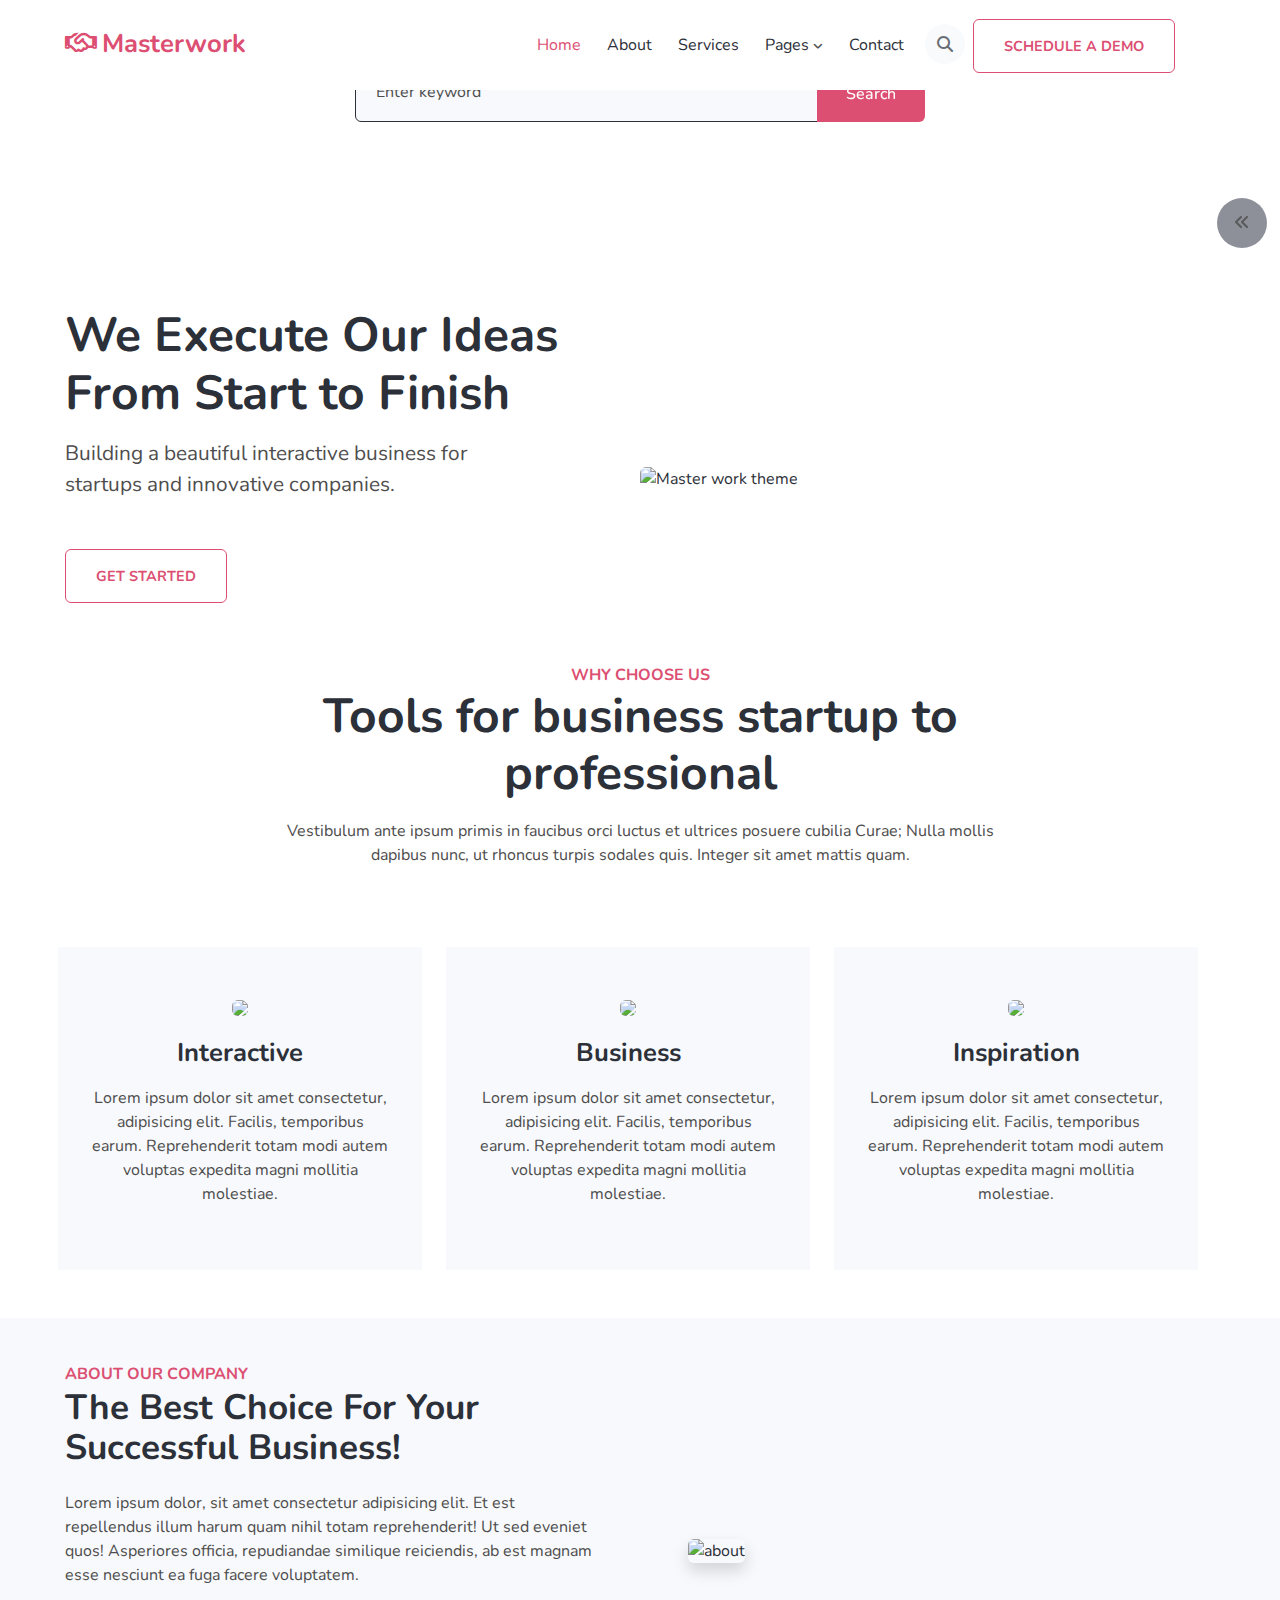
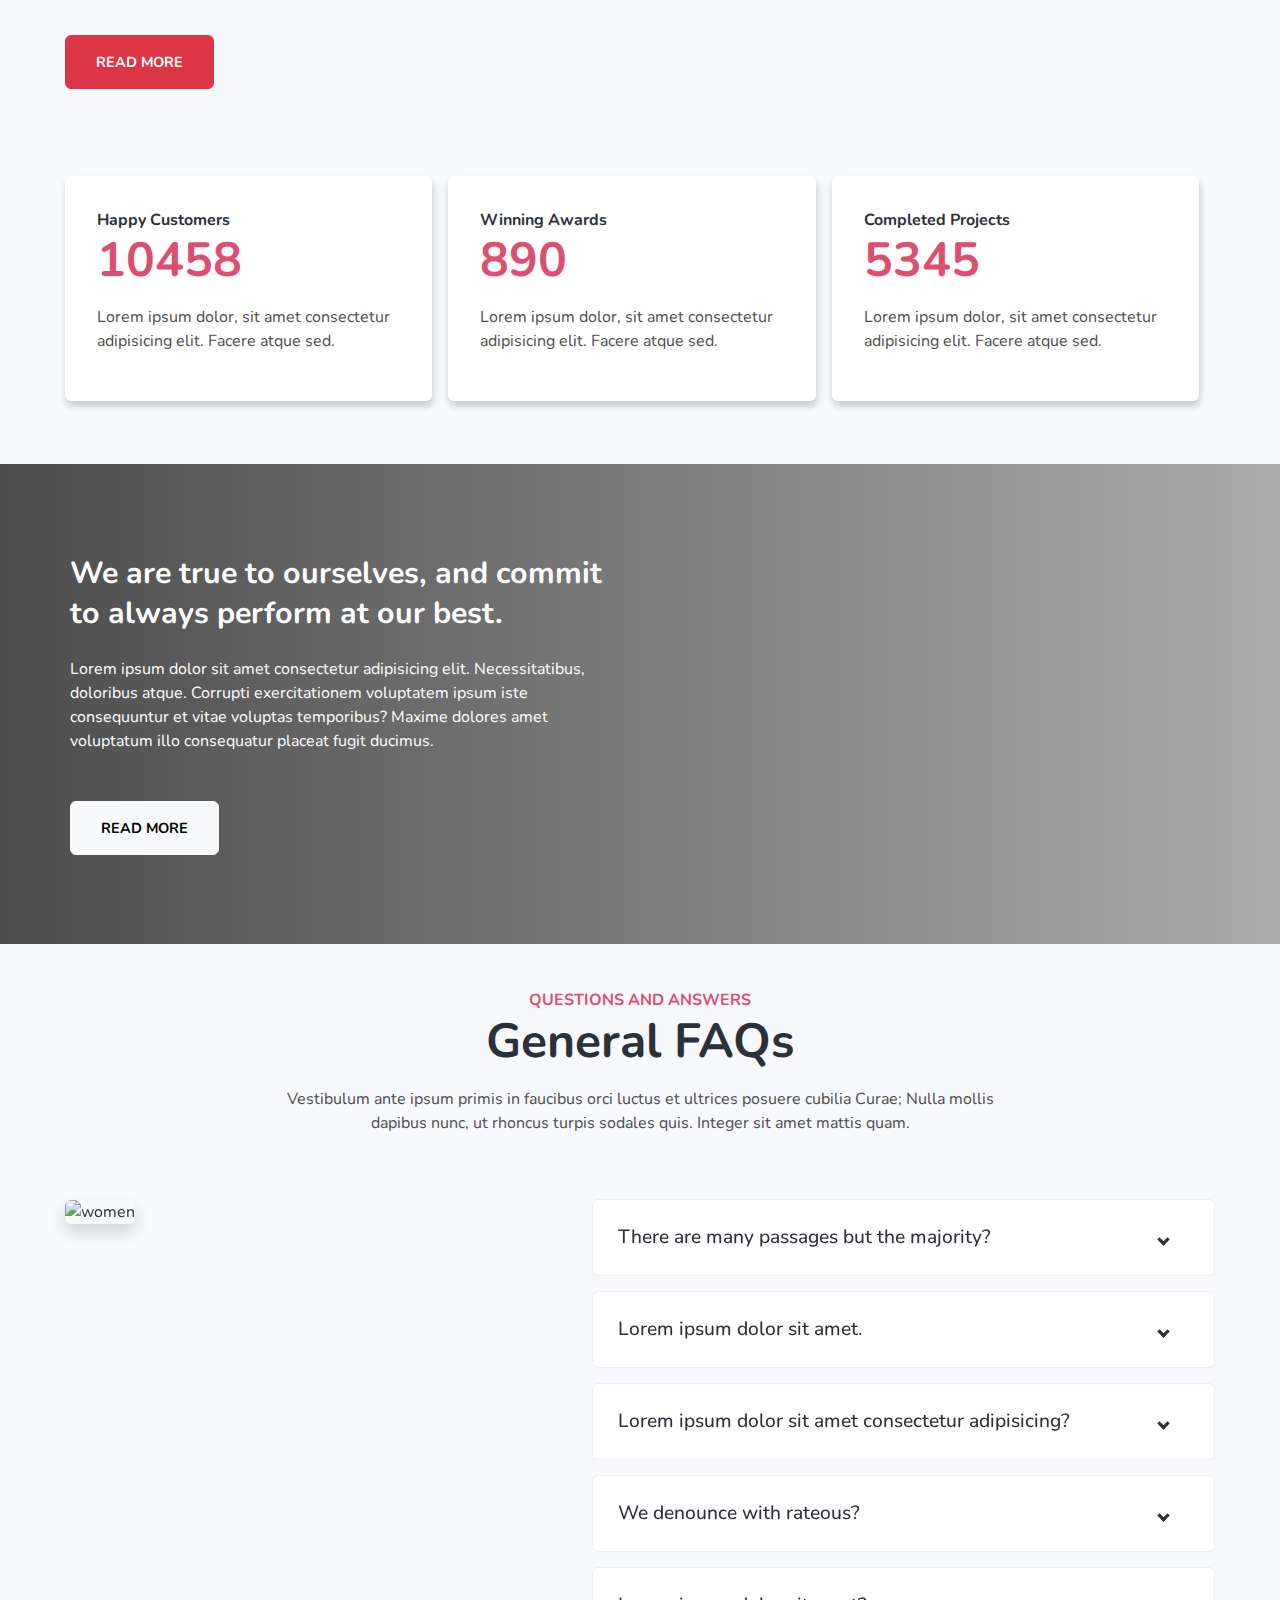
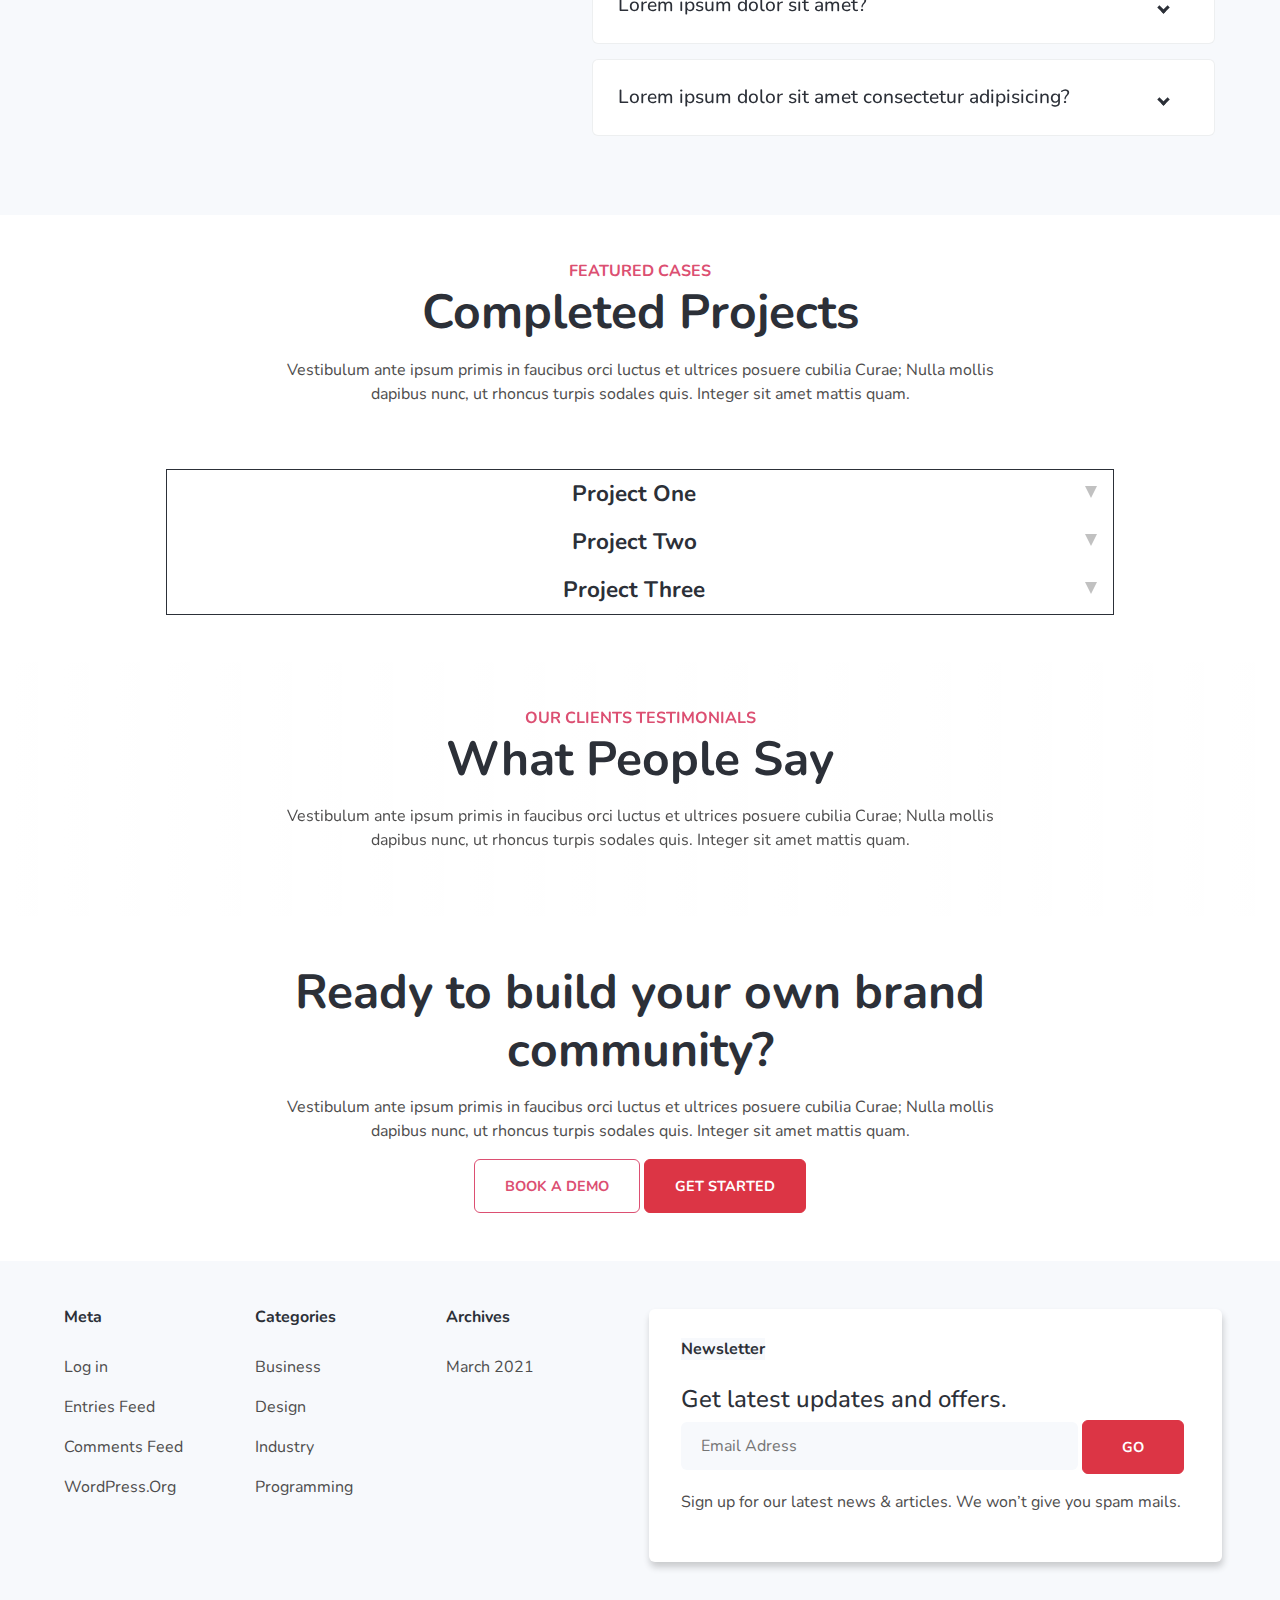
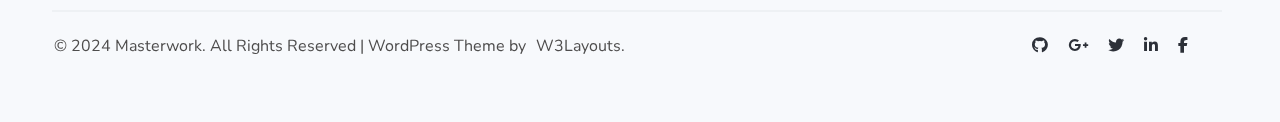
==== commit 0d270bf6: "fix button focus" ====
--- a/index.html
+++ b/index.html
@@ -31,33 +31,33 @@
   <body>
     <header class="header__fix" id="header__fixed">
       <nav class="navbar navbar-expand-lg container">
-            <a class="navbar-brand" href="#">
-              <i class="fa-regular fa-handshake"></i>
-              <span>Masterwork</span>
-            </a>
+        <a class="navbar-brand" href="#">
+          <i class="fa-regular fa-handshake"></i>
+          <span>Masterwork</span>
+        </a>
 
-          <label class="theme-switch-wrapper theme-switch" for="checkbox">
-            <input  type="checkbox" id="checkbox"/>
-            <div class="header__symbol">
-              <i class="gg-moon moon" id="moon"></i>
-              <i class="gg-sun sun" id="sun"></i>
-            </div>
-          </label>
+        <label class="theme-switch-wrapper theme-switch" for="checkbox">
+          <input  type="checkbox" id="checkbox"/>
+          <div class="header__symbol">
+            <i class="gg-moon moon" id="moon"></i>
+            <i class="gg-sun sun" id="sun"></i>
+          </div>
+        </label>
           
-          <button
-            class="navbar-toggler"
-            type="button"
-            data-bs-toggle="collapse"
-            data-bs-target="#navbarNavDropdown"
-            aria-controls="navbarNavDropdown"
-            aria-expanded="false"
-            aria-label="Toggle navigation"
-            id="navbar-toggler"
-          >
-          
-            <span class="fa fa-bars active" id="bars"></span>
-            <span class="fa fa-times" id="times"></span>
-          </button>
+        <button
+          class="navbar-toggler"
+          type="button"
+          data-bs-toggle="collapse"
+          data-bs-target="#navbarNavDropdown"
+          aria-controls="navbarNavDropdown"
+          aria-expanded="false"
+          aria-label="Toggle navigation"
+          id="navbar-toggler"
+        >
+        
+          <span class="fa fa-bars active" id="bars"></span>
+          <span class="fa fa-times" id="times"></span>
+        </button>
 
         <div class="collapse navbar-collapse" id="navbarNavDropdown">
           <ul class="navbar-nav">
@@ -361,7 +361,7 @@
           </p>
         </div>
       </div>
-      <div class="row nav nav-tab container">
+      <div class="row nav nav-tab container pt-5">
         <div class="feature__card">
           <div class="nav-item button__contain" id="card__1">
             <button
--- a/css/index.css
+++ b/css/index.css
@@ -2,7 +2,7 @@
 :root {
     --primary-color: rgba(255, 255, 255, 0.9);
     --secondary-color: #f7f9fc;
-    --text-color: #5a5a5a;
+    --text-color: #4e4d4d;
     --font-color: #2C3038;
     --bg-color: #fff;
     --heading-color: black;
@@ -176,7 +176,12 @@
     background-color: #dc4f72;
     color: white;
 }
-
+.button__2:focus, .navbar-toggler:focus{
+    color:#fff;
+    background-color:#d62f58;
+    border-color:#cf2952;
+    box-shadow:0 0 0 0.2rem rgba(225, 105, 135, 0.5)
+}
 .bg__fixed {
     position: absolute;
     width: 100%;
@@ -251,10 +256,6 @@
     width: 36px;
     height: 36px;
     background-color: #dc4f72;
-}
-.navbar-toggler:focus {
-    box-shadow:0px 0px 6px 0rem;
-    border: 1px solid #dc4f72
 }
 .fa.fa-bars {
     width: 24px;
@@ -650,7 +651,7 @@
     font-size: 1.4rem;
     padding: 1rem;
     margin: 0;
-    color: var(--font-color)
+    color: var(--font-color);
 }
 .h3__active{
     color:#dc4f72!important;
@@ -698,10 +699,7 @@
     padding-right: 15px;
     padding-left: 15px;
 }
-.feature__card h3{
-    font-size: 1.3rem;
-    font-weight: 600;
-}
+
 .mwFeadback {
     position: relative;
     background: linear-gradient(to right,var(--bg-color) 1%, var(--primary-color));
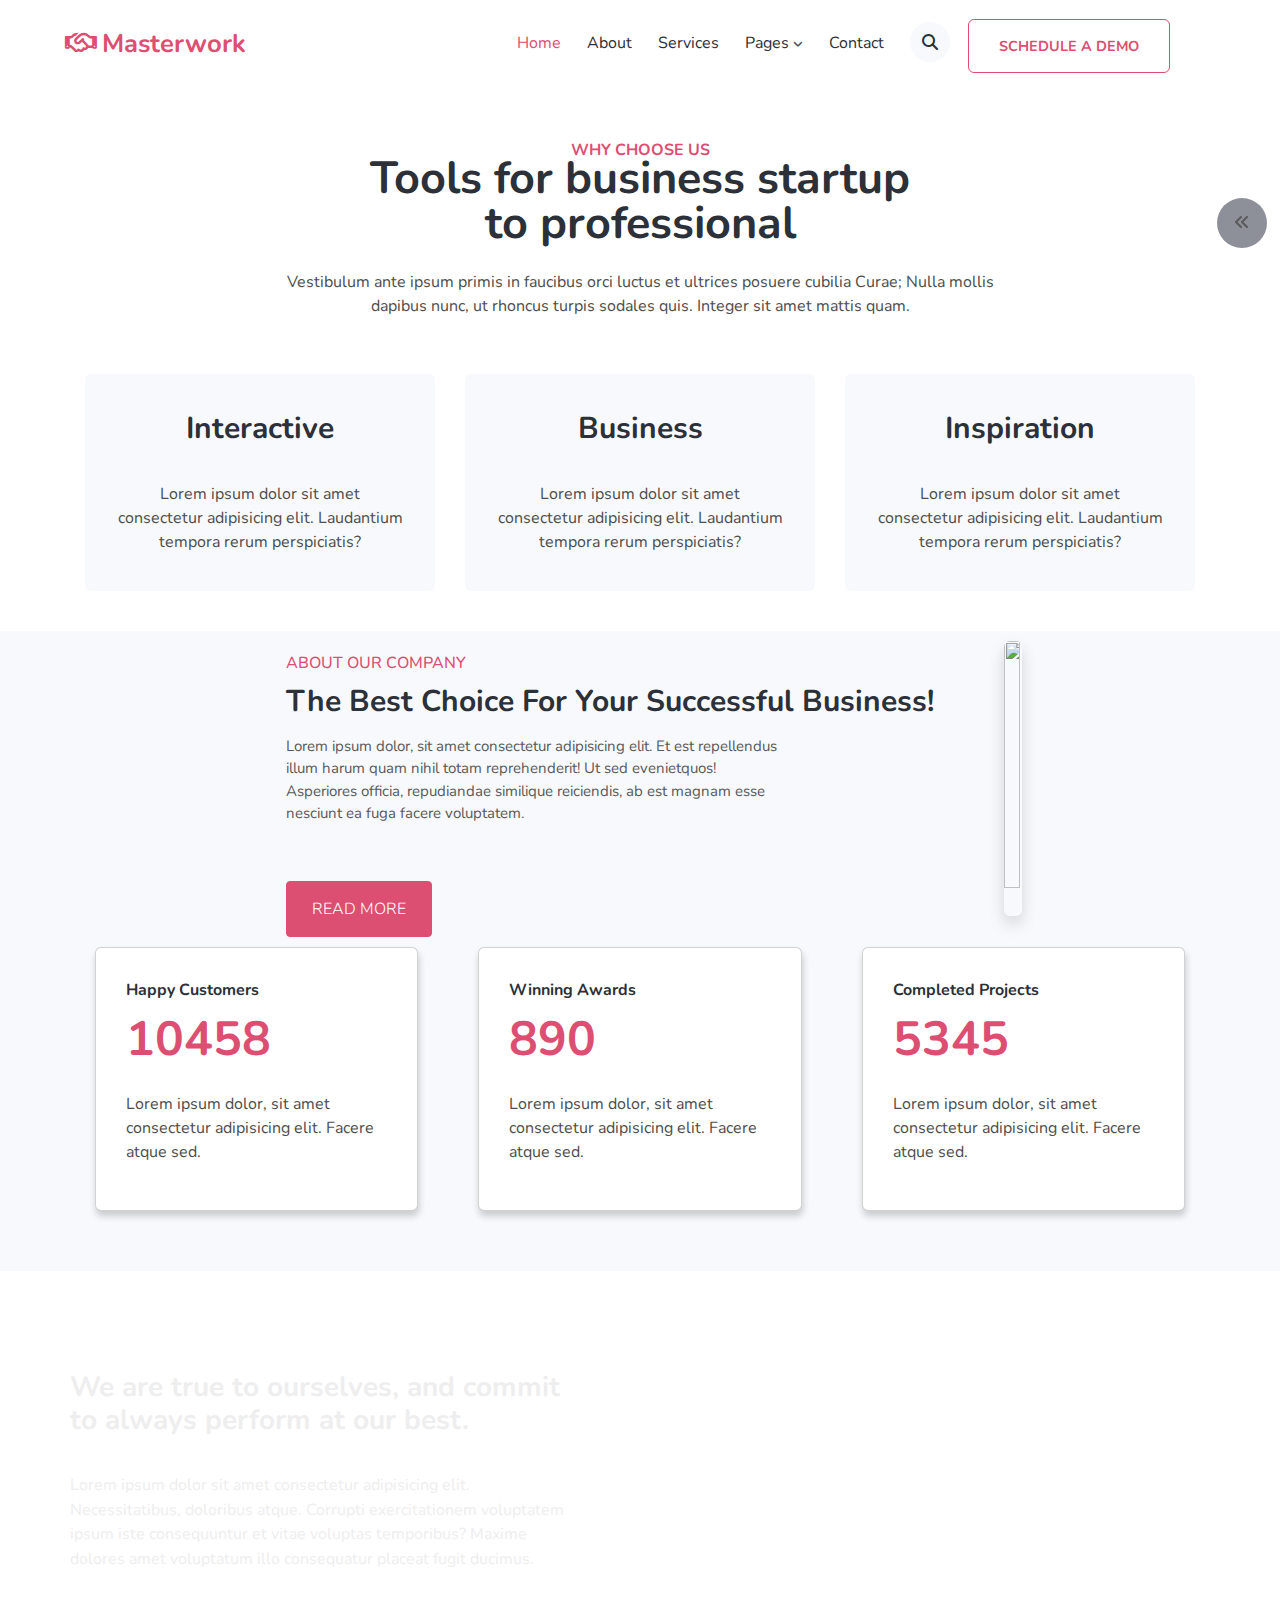
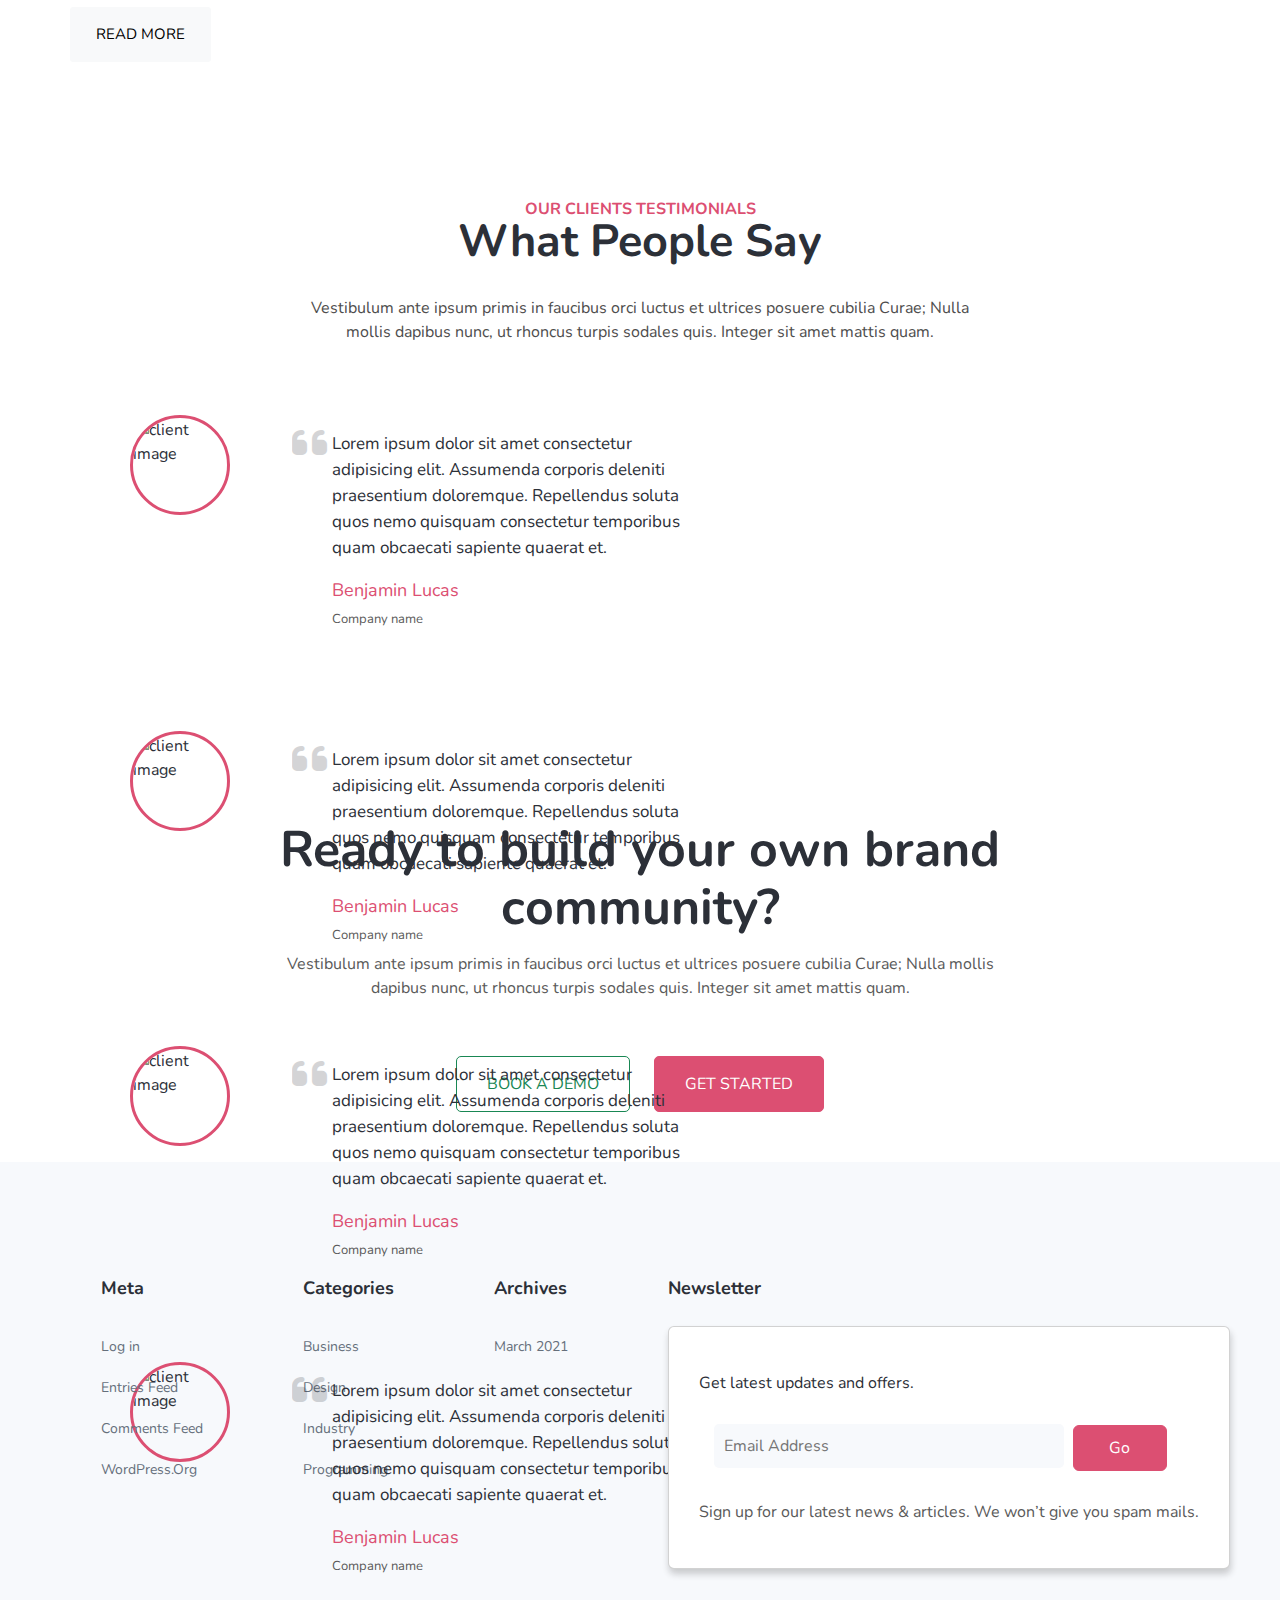
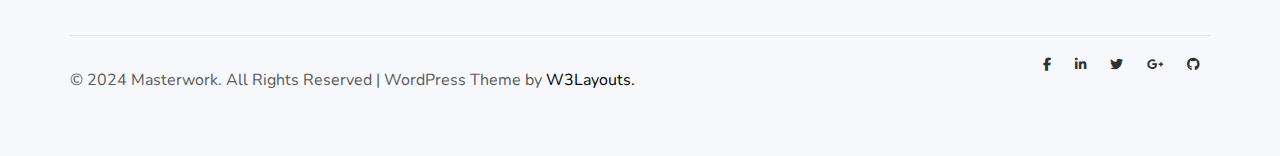
==== commit 7e15c654: "nhanh B" ====
--- a/index.html
+++ b/index.html
@@ -3,30 +3,55 @@
   <head>
     <meta charset="UTF-8" />
     <meta name="viewport" content="width=device-width, initial-scale=1.0" />
-    <title>masterWork</title>
-    
+    <title>mwwork</title>
+
     <link
       rel="stylesheet"
       href="https://cdn.jsdelivr.net/npm/bootstrap@5.3.2/dist/css/bootstrap.min.css"
     />
-    <link rel="stylesheet" href="https://cdnjs.cloudflare.com/ajax/libs/OwlCarousel2/2.3.4/assets/owl.carousel.min.css">
-    <link rel="stylesheet" href="https://cdnjs.cloudflare.com/ajax/libs/OwlCarousel2/2.3.4/assets/owl.theme.default.min.css">
+    <link
+      rel="stylesheet"
+      href="https://cdnjs.cloudflare.com/ajax/libs/OwlCarousel2/2.3.4/assets/owl.carousel.min.css"
+    />
+    <link
+      rel="stylesheet"
+      href="https://cdnjs.cloudflare.com/ajax/libs/OwlCarousel2/2.3.4/assets/owl.theme.default.min.css"
+    />
     <!-- google font -->
     <link
       href="//fonts.googleapis.com/css2?family=Nunito:wght@200;300;400;600;700;800;900&display=swap"
       rel="stylesheet"
     />
-    <link rel="stylesheet" href="https://cdnjs.cloudflare.com/ajax/libs/magnific-popup.js/1.1.0/magnific-popup.min.css">
+
     <!-- font awesome -->
     <link
       rel="stylesheet"
       href="https://cdnjs.cloudflare.com/ajax/libs/font-awesome/6.5.2/css/all.min.css"
     />
     <!-- link animation -->
+    <!-- Slick -->
+    <link
+      rel="stylesheet"
+      type="text/css"
+      href="../slick-1.8.1/slick/slick.css"
+    />
+    <link
+      rel="stylesheet"
+      type="text/css"
+      href="../slick-1.8.1/slick/slick-theme.css"
+    />
+
     <!-- link css -->
-    <link href='https://unpkg.com/css.gg@2.0.0/icons/css/moon.css' rel='stylesheet'>
-    <link href='https://unpkg.com/css.gg@2.0.0/icons/css/sun.css' rel='stylesheet'>
+    <link
+      href="https://unpkg.com/css.gg@2.0.0/icons/css/moon.css"
+      rel="stylesheet"
+    />
+    <link
+      href="https://unpkg.com/css.gg@2.0.0/icons/css/sun.css"
+      rel="stylesheet"
+    />
     <link rel="stylesheet" href="./css/index.css" />
+    <link rel="stylesheet" href="./sy/sacdep.css" />
   </head>
   <body>
     <header class="header__fix" id="header__fixed">
@@ -37,13 +62,11 @@
         </a>
 
         <label class="theme-switch-wrapper theme-switch" for="checkbox">
-          <input  type="checkbox" id="checkbox"/>
-          <div class="header__symbol">
-            <i class="gg-moon moon" id="moon"></i>
-            <i class="gg-sun sun" id="sun"></i>
-          </div>
+          <input type="checkbox" id="checkbox" />
+          <i class="gg-moon moon active" id="moon"></i>
+          <i class="gg-sun sun active" id="sun"></i>
         </label>
-          
+
         <button
           class="navbar-toggler"
           type="button"
@@ -54,7 +77,6 @@
           aria-label="Toggle navigation"
           id="navbar-toggler"
         >
-        
           <span class="fa fa-bars active" id="bars"></span>
           <span class="fa fa-times" id="times"></span>
         </button>
@@ -65,7 +87,7 @@
               <a class="nav-link active" aria-current="page" href="#">Home</a>
             </li>
             <li class="mw__nav nav-item">
-              <a class="nav-link" href="#">About</a>
+              <a class="nav-link" href="./html/About.html">About</a>
             </li>
             <li class="mw__nav nav-item">
               <a class="nav-link" href="#">Services</a>
@@ -92,169 +114,137 @@
             <li class="mw__nav nav-item">
               <a class="nav-link" href="#">Contact</a>
             </li>
+            <li class="nav-item">
+              <a class="nav-link search" href="#">
+                <span class="fa fa-search"></span>
+              </a>
+            </li>
+            <li class="head__button">
+              <button
+                type="button"
+                class="btn nav-item btn-outline-dark button__1"
+              >
+                Schedule a demo
+              </button>
+            </li>
           </ul>
-        
-          <div class="nav-item px-2">
-            <a id="open-popup" href="#">
-              <span class="fa fa-search"></span>
-            </a>
-          </div>
-          <div class="head__button">
-            <button
-              type="button"
-              class="btn nav-item btn-outline-dark button__1"
-            > Schedule a demo
-            </button>
-          </div>
         </div>
       </nav>
     </header>
-      <div id="popup-content" class="mfp-hide">
-        <form class="container d-flex justify-content-center">
-          <div class="form-group">
-            <div class="pb-4 pe-1s d-flex justify-content-end">
-              <a id="close-popup" class="text-right"><span class="fa fa-times"></span></a>
-            </div>
-            <div class="input-group">
-              <input type="text" class="form-control" placeholder="Enter keyword">
-              <span class="form-control-clear"><i class="fa fa-times"></i></span>
-              <button type="submit" class="btn text-white">Search</button>
-            </div>
-          </div>
-        </form>
-      </div>
-    
     <div class="semi__header"></div>
-    <section class="mwAnchor">
-      <div class="anchor__bg bg__fixed"></div>
-      <div class="container row">
-        <div class="col-md-12 col-lg-6">
-          <h1>We Execute Our Ideas From Start to Finish</h1>
-          <p class="mt-3 mb-lg-5 mb-4">
-            Building a beautiful interactive business for startups and
-            innovative companies.
-          </p>
-          <button type="button" class="btn btn-outline-dark nav-item button__1">
-            GET STARTED
-          </button>
-        </div>
-        <div class="anchor__img col-sm-12 col-lg-6 mt-5">
+
+    <div id="why">
+      <div
+        class="why__title d-flex align-items-center"
+        style="flex-direction: column"
+      >
+        <h3>WHY CHOOSE US</h3>
+        <h1>Tools for business startup to professional</h1>
+        <p>
+          Vestibulum ante ipsum primis in faucibus orci luctus et ultrices
+          posuere cubilia Curae; Nulla mollis dapibus nunc, ut rhoncus turpis
+          sodales quis. Integer sit amet mattis quam.
+        </p>
+      </div>
+      <div id="why__cards" class="container d-flex">
+        <div id="card-container" class="container">
+          <div class="card d-flex align-items-center">
+            <img
+              src="https://wp.w3layouts.com/masterwork/wp-content/themes/masterwork/assets/images/s1.png"
+              alt=""
+              class="img-fluid"
+            />
+            <h1>Interactive</h1>
+            <p>
+              Lorem ipsum dolor sit amet consectetur adipisicing elit.
+              Laudantium tempora rerum perspiciatis?
+            </p>
+          </div>
+        </div>
+        <div id="card-container" class="container">
+          <div class="card d-flex align-items-center">
+            <img
+              src="https://wp.w3layouts.com/masterwork/wp-content/themes/masterwork/assets/images/s2.png"
+              alt=""
+              class="img-fluid"
+            />
+            <h1>Business</h1>
+            <p>
+              Lorem ipsum dolor sit amet consectetur adipisicing elit.
+              Laudantium tempora rerum perspiciatis?
+            </p>
+          </div>
+        </div>
+        <div
+          id="card-container "
+          class="container big"
+          style="padding: 40px 15px"
+        >
+          <div class="card d-flex align-items-center">
+            <img
+              src="https://wp.w3layouts.com/masterwork/wp-content/themes/masterwork/assets/images/s3.png"
+              alt=""
+              class="img-fluid"
+            />
+            <h1>Inspiration</h1>
+            <p>
+              Lorem ipsum dolor sit amet consectetur adipisicing elit.
+              Laudantium tempora rerum perspiciatis?
+            </p>
+          </div>
+        </div>
+      </div>
+    </div>
+    <div id="about">
+      <div id="about__header" class="container d-flex justify-content-center">
+        <div class="about__left">
+          <div class="container">
+            <h4 style="font-size: 16px; color: #dc4f72; font-weight: 500">
+              ABOUT OUR COMPANY
+            </h4>
+            <h1>The Best Choice For Your Successful Business!</h1>
+            <p>
+              Lorem ipsum dolor, sit amet consectetur adipisicing elit. Et est
+              repellendus illum harum quam nihil totam reprehenderit! Ut sed
+              evenietquos! Asperiores officia, repudiandae similique reiciendis,
+              ab est magnam esse nesciunt ea fuga facere voluptatem.
+            </p>
+            <button class="btn btn-primary theme-button">READ MORE</button>
+          </div>
+        </div>
+        <div class="about__right">
           <img
-            src="https://wp.w3layouts.com/masterwork/wp-content/themes/masterwork/assets/images/main.png"
-            alt="Master work theme"
+            src="https://wp.w3layouts.com/masterwork/wp-content/themes/masterwork/assets/images/about.jpg"
+            class="img-fluid shadow img-curve"
+            alt=""
           />
         </div>
       </div>
-    </section>
-    <section class="specific text-center py-5">
-      <div class="container">
-        <div class="container-2 py-md-3">
-          <div class="mwTitle">
-            <h3>WHY CHOOSE US</h3>
-            <h1>Tools for business startup to professional</h1>
-            <p>
-              Vestibulum ante ipsum primis in faucibus orci luctus et ultrices
-              posuere cubilia Curae; Nulla mollis dapibus nunc, ut rhoncus turpis
-              sodales quis. Integer sit amet mattis quam.
-            </p>
-          </div>
-        </div>
-        <div class="specific__content row">
-          <div class="col-sm-12 col-md-6 col-lg-4 pe-4 pt-5">
-            <div class="specific__2">
-              <a href="#">
-                <img
-                  rel="stylesheet"
-                  src="https://wp.w3layouts.com/masterwork/wp-content/themes/masterwork/assets/images/s1.png"
-                />
-                <h3>Interactive</h3>
-                <p>
-                  Lorem ipsum dolor sit amet consectetur, adipisicing elit.
-                  Facilis, temporibus earum. Reprehenderit totam modi autem
-                  voluptas expedita magni mollitia molestiae.
-                </p>
-              </a>
-            </div>
-          </div>
-          <div class="col-sm-12 col-md-6 col-lg-4 pe-4 pt-5">
-            <div class="specific__2">
-              <a href="#" class="">
-                <img
-                  rel="stylesheet"
-                  src="https://wp.w3layouts.com/masterwork/wp-content/themes/masterwork/assets/images/s2.png"
-                />
-                <h3>Business</h3>
-                <p>
-                  Lorem ipsum dolor sit amet consectetur, adipisicing elit.
-                  Facilis, temporibus earum. Reprehenderit totam modi autem
-                  voluptas expedita magni mollitia molestiae.
-                </p>
-              </a>
-            </div>
-          </div>
-          <div class="col-sm-12 col-lg-4 pe-4 pt-5">
-            <div class="specific__2">
-              <a href="#" class="">
-                <img
-                  rel="stylesheet"
-                  src="https://wp.w3layouts.com/masterwork/wp-content/themes/masterwork/assets/images/s3.png"
-                />
-                <h3>Inspiration</h3>
-                <p>
-                  Lorem ipsum dolor sit amet consectetur, adipisicing elit.
-                  Facilis, temporibus earum. Reprehenderit totam modi autem
-                  voluptas expedita magni mollitia molestiae.
-                </p>
-              </a>
-            </div>
-          </div>
-        </div>
-      </div>
-    </section>
-    <section class="mwIntro py-5">
-      <div class="container row">
-        <div class="col-sm-6 intro__content">
-          <h3>ABOUT OUR COMPANY</h3>
-          <h2 class="mb-md-4 mb-3">The Best Choice For Your Successful Business!</h2>
-          <p class="mb-md-5 mb-4">
-            Lorem ipsum dolor, sit amet consectetur adipisicing elit. Et est
-            repellendus illum harum quam nihil totam reprehenderit! Ut sed eveniet
-            quos! Asperiores officia, repudiandae similique reiciendis, ab est
-            magnam esse nesciunt ea fuga facere voluptatem.
-          </p>
-          <button class="btn btn-danger button__2">READ MORE</button>
-        </div>
-        <div class="col-sm-6 intro__img d-flex align-items-center mt-5">
-          <img src="https://wp.w3layouts.com/masterwork/wp-content/themes/masterwork/assets/images/about.jpg" alt="about">
-        </div>
-      </div>
-    </section>
-    <section class="mwNumber pb-5 pt-4">
-      <div class="container row">
-        <div class="col-sm-6 col-lg-4 pe-3">
-          <div class="number__content">
-            <span>Happy Customers</span>
-            <h1 class="mwcounter">10458</h1>
+      <div id="about__footer" class="container d-flex">
+        <div id="about__container" class="container">
+          <div class="card">
+            <h4>Happy Customers</h4>
+            <h1 class="counter">10458</h1>
             <p>
               Lorem ipsum dolor, sit amet consectetur adipisicing elit. Facere
               atque sed.
             </p>
           </div>
         </div>
-        <div class="col-sm-6 col-lg-4 pe-3">
-          <div class="number__content">
-            <span>Winning Awards</span>
-            <h1 class="mwcounter">890</h1>
+        <div id="about__container" class="container">
+          <div class="card">
+            <h4>Winning Awards</h4>
+            <h1 class="counter">890</h1>
             <p>
               Lorem ipsum dolor, sit amet consectetur adipisicing elit. Facere
               atque sed.
             </p>
           </div>
         </div>
-        <div class="col-sm-6 col-lg-4 pe-3">
-          <div class="number__content ">
-            <span>Completed Projects</span>
-            <h1 class="mwcounter">5345</h1>
+        <div id="about__container" class="container">
+          <div class="card">
+            <h4>Completed Projects</h4>
+            <h1 class="counter">5345</h1>
             <p>
               Lorem ipsum dolor, sit amet consectetur adipisicing elit. Facere
               atque sed.
@@ -262,404 +252,365 @@
           </div>
         </div>
       </div>
-    </section>
-    
-    <section class="mwCarousel">
-      <div class="carousel__bg bg__fixed"></div>
+    </div>
+    <div id="mac" class="d-flex align-items-center">
       <div class="container">
-        <div class="Carousel__content">
-          <h2>
+        <div class="mac__content" style="max-width: 600px; height: 300px">
+          <h1>
             We are true to ourselves, and commit to always perform at our best.
-          </h3>
+          </h1>
           <p>
             Lorem ipsum dolor sit amet consectetur adipisicing elit.
             Necessitatibus, doloribus atque. Corrupti exercitationem voluptatem
             ipsum iste consequuntur et vitae voluptas temporibus? Maxime dolores
             amet voluptatum illo consequatur placeat fugit ducimus.
           </p>
-          <button class="btn btn-light button__3">READ MORE</button>
-        </div>
-      </div>
-    </section>
-    <section class="faq py-5">
-      <div class="container">
-        <div class="mwTitle text-center container-2">
-          <h3>QUESTIONS AND ANSWERS</h3>
-          <h1>General FAQs</h1>
-          <p>
-            Vestibulum ante ipsum primis in faucibus orci luctus et ultrices posuere
-            cubilia Curae; Nulla mollis dapibus nunc, ut rhoncus turpis sodales
-            quis. Integer sit amet mattis quam.
-          </p>
-        </div>
-      </div>
-      <div class="row container">
-        <div class="col-md-5 mt-5 pe-md-3">
-          <img src="https://wp.w3layouts.com/masterwork/wp-content/themes/masterwork/assets/images/women.jpg" alt="women"/>
-        </div>
-        <ul class="faq__content col-md-7 mt-5 ps-md-5">
-          <li class="faq__group row container" data-target="#FAQ__1">
-            <input type="checkbox" checked class="faq__title">
-              <h4 class="col-11">There are many passages but the majority?</h4>
-              <i class="col-1"></i>         
-              
-            <p id="FAQ__1" class="faq__detail pe-5" aria-expanded="true">Voluptates amet earum velit nobis aliquam laboriosam nihil debitis facere voluptatibus consectetur quae quasi fuga, ad corrupti libero omnis sapiente non assumenda, incidunt officiis eaque iste minima autem.       
-            </p>
-          </li>
-          <li class="faq__group row container" data-target="#FAQ__2">
-            <input type="checkbox" checked class="faq__title row">
-              <h4 class="col-11">Lorem ipsum dolor sit amet.</h4>
-              <i class="col-1"></i>          
-            
-            <p id="FAQ__2" class="faq__detail pe-5" aria-expanded="true">Voluptates amet earum velit nobis aliquam laboriosam nihil debitis facere voluptatibus consectetur quae quasi fuga, ad corrupti libero omnis sapiente non assumenda, incidunt officiis eaque iste minima autem.
-            </p>
-          </li>
-          <li class="faq__group row container" data-target="#FAQ__3">
-            <input type="checkbox" checked class="faq__title">
-              <h4 class="col-11">Lorem ipsum dolor sit amet consectetur adipisicing?</h4>
-              <i class="col-1"></i>          
-            
-            <p id="FAQ__3" class="faq__detail pe-5" aria-expanded="true">Voluptates amet earum velit nobis aliquam laboriosam nihil debitis facere voluptatibus consectetur quae quasi fuga, ad corrupti libero omnis sapiente non assumenda, incidunt officiis eaque iste minima autem.
-            </p>
-          </li>
-          <li class="faq__group row container" data-target="#FAQ__4">
-            <input type="checkbox" checked class="faq__title">
-              <h4 class="col-11">We denounce with rateous?</h4>
-              <i class="col-1"></i>          
-            
-            <p id="FAQ__4" class="faq__detail pe-5" aria-expanded="true">Voluptates amet earum velit nobis aliquam laboriosam nihil debitis facere voluptatibus consectetur quae quasi fuga, ad corrupti libero omnis sapiente non assumenda, incidunt officiis eaque iste minima autem.
-            </p>
-          </li>
-          <li class="faq__group row container" data-target="#FAQ__5">
-            <input type="checkbox" checked class="faq__title">
-              <h4 class="col-11">Lorem ipsum dolor sit amet?</h4>
-              <i class="col-1"></i>          
-            
-            <p id="FAQ__5" class="faq__detail pe-5" aria-expanded="true">Voluptates amet earum velit nobis aliquam laboriosam nihil debitis facere voluptatibus consectetur quae quasi fuga, ad corrupti libero omnis sapiente non assumenda, incidunt officiis eaque iste minima autem.
-            </p>
-          </li>
-          <li class="faq__group row container" data-target="#FAQ__6">
-            <input type="checkbox" checked class="faq__title">
-              <h4 class="col-11">Lorem ipsum dolor sit amet consectetur adipisicing?</h4>
-              <i class="col-1"></i>          
-            
-            <p id="FAQ__6" class="faq__detail pe-5">Voluptates amet earum velit nobis aliquam laboriosam nihil debitis facere voluptatibus consectetur quae quasi fuga, ad corrupti libero omnis sapiente non assumenda, incidunt officiis eaque iste minima autem.
-            </p>  
-          </li>
-        </ul>
-      </div>
-    </section>
-    <section class="mwFeature py-5">
-      <div class="container">
-        <div class="container-2 text-center">
-          <h3>FEATURED CASES</h3>
-          <h1>Completed Projects</h1>
-          <p>
-            Vestibulum ante ipsum primis in faucibus orci luctus et ultrices posuere
-            cubilia Curae; Nulla mollis dapibus nunc, ut rhoncus turpis sodales
-            quis. Integer sit amet mattis quam.
-          </p>
-        </div>
-      </div>
-      <div class="row nav nav-tab container pt-5">
-        <div class="feature__card">
-          <div class="nav-item button__contain" id="card__1">
-            <button
-              class="nav-link feature__button"
-              data-target="#ft__content-1"
-              data-bs-toggle="tab"
-            >
-                <h3 class="feature__title">Project One
-                <div class="feature__arrow"></div></h3>
-              
-            </button>
-          </div>
-          <div class="row feature__content px-3 tab-content" id="ft__content-1"> 
-            <div class="col-md-6">
-              <h2>Why a visual identity system is more memorable</h2>
-              <p>
-                Lorem ipsum dolor sit, adipisicing elit repudiandae perferendis
-                dolores praesentium nulla quibusdam repellendus. consequatur minus
-                aliquam corrupti blanditiis, necessitatibus consectetur modi ipsum
-                natus accusantium sit pariatur.
-              </p>
-              <button class="btn nav-item btn-outline-dark button__1">KNOW MORE</button>
+          <button class="btn btn-light theme-button">READ MORE</button>
+        </div>
+      </div>
+    </div>
+
+    <div id="whatt">
+      <div
+        class="container d-flex align-items-center whatt__up"
+        style="flex-direction: column"
+      >
+        <h3>OUR CLIENTS TESTIMONIALS</h3>
+        <h1>What People Say</h1>
+        <p>
+          Vestibulum ante ipsum primis in faucibus orci luctus et ultrices
+          posuere cubilia Curae; Nulla mollis dapibus nunc, ut rhoncus turpis
+          sodales quis. Integer sit amet mattis quam.
+        </p>
+      </div>
+
+      <div id="what__down" class="container">
+        <div class="container__surf" style="height: 350px">
+          <div class="what__down__container">
+            <div id="card" class="row d-flex">
+              <div id="what__down__left" class="col">
+                <div class="containerne">
+                  <img
+                    src="https://wp.w3layouts.com/masterwork/wp-content/themes/masterwork/assets/images/team4.jpg"
+                    class="img-fluid testimonial-img"
+                    alt="client image"
+                  />
+                </div>
+              </div>
+              <div id="what__down__right" class="col">
+                <span><i class="fa fa-quote-left"></i></span>
+                <p id="para">
+                  Lorem ipsum dolor sit amet consectetur adipisicing elit.
+                  Assumenda corporis deleniti praesentium doloremque.
+                  Repellendus soluta quos nemo quisquam consectetur temporibus
+                  quam obcaecati sapiente quaerat et.
+                </p>
+                <p id="ten">Benjamin Lucas</p>
+                <p id="company">Company name</p>
+              </div>
             </div>
-            <div class="col-md-6">
-              <img
-                src="https://wp.w3layouts.com/masterwork/wp-content/themes/masterwork/assets/images/b4.jpg"
-                alt=""
-              />
+          </div>
+          <div class="what__down__container">
+            <div id="card" class="row d-flex">
+              <div id="what__down__left" class="col">
+                <div class="containerne">
+                  <img
+                    src="https://wp.w3layouts.com/masterwork/wp-content/themes/masterwork/assets/images/team3.jpg"
+                    class="img-fluid testimonial-img"
+                    alt="client image"
+                  />
+                </div>
+              </div>
+              <div id="what__down__right" class="col">
+                <span><i class="fa fa-quote-left"></i></span>
+                <p id="para">
+                  Lorem ipsum dolor sit amet consectetur adipisicing elit.
+                  Assumenda corporis deleniti praesentium doloremque.
+                  Repellendus soluta quos nemo quisquam consectetur temporibus
+                  quam obcaecati sapiente quaerat et.
+                </p>
+                <p id="ten">Benjamin Lucas</p>
+                <p id="company">Company name</p>
+              </div>
             </div>
           </div>
-        </div>
-        <div class="feature__card">
-          <div class="nav-item button__contain" id="card__2">
-            <button
-              class="nav-link feature__button"
-              data-target="#ft__content-2"
-              data-bs-toggle="tab"
-            >
-              <h3 class="feature__title">Project Two
-                <div class="feature__arrow"></div></h3>
-              
-            </button>
-          </div>
-          <div class="row feature__content px-3 tab-content" id="ft__content-2">
-            <div class="col-md-6">
-              <img
-                src="https://wp.w3layouts.com/masterwork/wp-content/themes/masterwork/assets/images/b5.jpg"
-                alt=""
-              />
+          <div class="what__down__container">
+            <div id="card" class="row d-flex">
+              <div id="what__down__left" class="col">
+                <div class="containerne">
+                  <img
+                    src="https://wp.w3layouts.com/masterwork/wp-content/themes/masterwork/assets/images/team5.jpg"
+                    class="img-fluid testimonial-img"
+                    alt="client image"
+                  />
+                </div>
+              </div>
+              <div id="what__down__right" class="col">
+                <span><i class="fa fa-quote-left"></i></span>
+                <p id="para">
+                  Lorem ipsum dolor sit amet consectetur adipisicing elit.
+                  Assumenda corporis deleniti praesentium doloremque.
+                  Repellendus soluta quos nemo quisquam consectetur temporibus
+                  quam obcaecati sapiente quaerat et.
+                </p>
+                <p id="ten">Benjamin Lucas</p>
+                <p id="company">Company name</p>
+              </div>
             </div>
-            <div class="col-md-6">
-              <h2>Make website that look Lorem, ipsum dolor.</h2>
-              <p>
-                Lorem ipsum dolor sit, adipisicing elit repudiandae perferendis
-                dolores praesentium nulla quibusdam repellendus. consequatur minus
-                aliquam corrupti blanditiis, necessitatibus consectetur modi ipsum
-                natus accusantium sit pariatur.
-              </p>
-              <button class="btn nav-item btn-outline-dark button__1">KNOW MORE</button>
+          </div>
+          <div class="what__down__container">
+            <div id="card" class="row d-flex">
+              <div id="what__down__left" class="col">
+                <div class="containerne">
+                  <img
+                    src="https://wp.w3layouts.com/masterwork/wp-content/themes/masterwork/assets/images/team6.jpg"
+                    class="img-fluid testimonial-img"
+                    alt="client image"
+                    style="height: 100%"
+                  />
+                </div>
+              </div>
+              <div id="what__down__right" class="col">
+                <span><i class="fa fa-quote-left"></i></span>
+                <p id="para">
+                  Lorem ipsum dolor sit amet consectetur adipisicing elit.
+                  Assumenda corporis deleniti praesentium doloremque.
+                  Repellendus soluta quos nemo quisquam consectetur temporibus
+                  quam obcaecati sapiente quaerat et.
+                </p>
+                <p id="ten">Benjamin Lucas</p>
+                <p id="company">Company name</p>
+              </div>
             </div>
           </div>
         </div>
-        <div class="feature__card">
-          <div class="nav-item button__contain" id="card__3">
-            <button type="submit"
-              class="nav-link feature__button"
-              data-target="#ft__content-3"
-              data-bs-toggle="tab"
-            >
-              <h3 class="feature__title">Project Three
-              <div class="feature__arrow"></div></h3>
-              
-            </button>
-          </div>
-          <div class="row feature__content px-3" id="ft__content-3">
-            <div class="col-md-6">
-              <h2>Why a visual identity system is more memorable</h2>
-              <p>
-                Lorem ipsum dolor sit, adipisicing elit repudiandae perferendis
-                dolores praesentium nulla quibusdam repellendus. consequatur minus
-                aliquam corrupti blanditiis, necessitatibus consectetur modi ipsum
-                natus accusantium sit pariatur.
-              </p>
-              <button class="button__1 btn nav-item btn-outline-dark button__1">KNOW MORE</button>
+      </div>
+    </div>
+    <div
+      id="ready"
+      class="d-flex align-items-center"
+      style="flex-direction: column"
+    >
+      <div class="ready__up" style="max-width: 750px">
+        <h1>Ready to build your own brand community?</h1>
+        <p>
+          Vestibulum ante ipsum primis in faucibus orci luctus et ultrices
+          posuere cubilia Curae; Nulla mollis dapibus nunc, ut rhoncus turpis
+          sodales quis. Integer sit amet mattis quam.
+        </p>
+      </div>
+      <div class="ready__down">
+        <button class="btn btn-outline-success">BOOK A DEMO</button>
+        <button class="btn btn-primary">GET STARTED</button>
+      </div>
+    </div>
+    <footer>
+      <div id="footer__up" class="d-flex justify-content-center">
+        <div id="footer__left" class="d-flex">
+          <div class="footer__content">
+            <h3>Meta</h3>
+            <ul>
+              <li>
+                <a href="https://wp.w3layouts.com/masterwork/wp-login.php"
+                  >Log in</a
+                >
+              </li>
+              <li>
+                <a href="https://wp.w3layouts.com/masterwork/feed/"
+                  >Entries Feed</a
+                >
+              </li>
+              <li>
+                <a href="https://wp.w3layouts.com/masterwork/comments/feed/"
+                  >Comments Feed</a
+                >
+              </li>
+              <li><a href="https://wordpress.org/">WordPress.Org</a></li>
+            </ul>
+          </div>
+          <div class="footer__content">
+            <h3>Categories</h3>
+            <ul>
+              <li>
+                <a href="https://wp.w3layouts.com/masterwork/category/business/"
+                  >Business</a
+                >
+              </li>
+              <li>
+                <a href="https://wp.w3layouts.com/masterwork/category/design/"
+                  >Design</a
+                >
+              </li>
+              <li>
+                <a href="https://wp.w3layouts.com/masterwork/category/industry/"
+                  >Industry</a
+                >
+              </li>
+              <li>
+                <a
+                  href="https://wp.w3layouts.com/masterwork/category/programming/"
+                  >Programming</a
+                >
+              </li>
+            </ul>
+          </div>
+          <div class="footer__content">
+            <h3>Archives</h3>
+            <ul>
+              <li>
+                <a href="https://wp.w3layouts.com/masterwork/2021/03/"
+                  >March 2021</a
+                >
+              </li>
+            </ul>
+          </div>
+        </div>
+        <div id="footer__right">
+          <h3>Newsletter</h3>
+          <div class="card">
+            <p id="news">Get latest updates and offers.</p>
+            <div class="input">
+              <input type="email" placeholder="Email Address" />
+              <button class="btn btn-primary">Go</button>
             </div>
-            <div class="col-md-6">
-              <img
-                src="https://wp.w3layouts.com/masterwork/wp-content/themes/masterwork/assets/images/b6.jpg"
-                alt=""
-              />
-            </div>
-          </div>
-        </div>
-      </div>
-    </section>
-    <section class="mwFeadback py-5">
-      <div class="feedback__bg bg__fixed"></div>
-      <div class="container">
-        <div class="mwTitle container-2 text-center">
-          <h3>OUR CLIENTS TESTIMONIALS</h3>
-          <h1>What People Say</h1>
-          <p>
-            Vestibulum ante ipsum primis in faucibus orci luctus et ultrices posuere
-            cubilia Curae; Nulla mollis dapibus nunc, ut rhoncus turpis sodales
-            quis. Integer sit amet mattis quam.
-          </p>
-        </div>
-        <div class="owl-carousel owl-theme" id="mwCarousel">
-          <div class="card item mb-3 ">
-            <div class="row g-0 card-body">
-              <div class="col-md-4">
-                <img src="https://wp.w3layouts.com/masterwork/wp-content/themes/masterwork/assets/images/team3.jpg" class="img-fluid rounded-start" alt="...">
-              </div>
-              <div class="col-md-8">
-                <p class="card-text">
-                  <i class="fa fa-quote-left"></i>Lorem ipsum dolor sit amet consectetur adipisicing elit. Iusto enim dolorem dicta explicabo rem nisi minus similique molestiae sint molestias odio amet unde magni ipsam ipsum laudantium quaerat, culpa quo.
-                </p>
-                <h5 class="card-title">Isabella Mia</h5>
-                <p class="card-text"><small class="text-body-secondary">Company name</small></p>
-              </div>
-            </div>         
-          </div>
-          <div class="card item mb-3">
-            <div class="row g-0 card-body">
-              <div class="col-md-4">
-                <img src="https://wp.w3layouts.com/masterwork/wp-content/themes/masterwork/assets/images/team4.jpg" class="img-fluid rounded-start" alt="...">
-              </div>
-              <div class="col-md-8">
-                <p class="card-text">
-                  <i class="fa fa-quote-left"></i>Lorem ipsum dolor sit amet consectetur adipisicing elit. Iusto enim dolorem dicta explicabo rem nisi minus similique molestiae sint molestias odio amet unde magni ipsam ipsum laudantium quaerat, culpa quo.
-                </p>
-                <h5 class="card-title">Benjamin Lucas</h5>
-                <p class="card-text"><small class="text-body-secondary">Company name</small></p>
-              </div>
-            </div>         
-          </div>
-          <div class="card item mb-3 ">
-            <div class="row g-0 card-body">
-              <div class="col-md-4">
-                <img src="https://wp.w3layouts.com/masterwork/wp-content/themes/masterwork/assets/images/team5.jpg" class="img-fluid rounded-start" alt="team5">
-              </div>
-              <div class="col-md-8">
-                <p class="card-text">
-                  <i class="fa fa-quote-left"></i>Lorem ipsum dolor sit amet consectetur adipisicing elit. Iusto enim dolorem dicta explicabo rem nisi minus similique molestiae sint molestias odio amet unde magni ipsam ipsum laudantium quaerat, culpa quo.
-                </p>
-                <h5 class="card-title">Oliver Bradley</h5>
-                <p class="card-text"><small class="text-body-secondary">Company name</small></p>
-              </div>
-            </div>         
-          </div>
-          <div class="card item mb-3">
-            <div class="row g-0 card-body">
-              <div class="col-md-4">
-                <img src="https://wp.w3layouts.com/masterwork/wp-content/themes/masterwork/assets/images/team6.jpg" class="img-fluid rounded-start" alt="...">
-              </div>
-              <div class="col-md-8">
-                <p class="card-text">
-                  <i class="fa fa-quote-left"></i>Lorem ipsum dolor sit amet consectetur adipisicing elit. Iusto enim dolorem dicta explicabo rem nisi minus similique molestiae sint molestias odio amet unde magni ipsam ipsum laudantium quaerat, culpa quo.
-                </p>
-                <h5 class="card-title">William James</h5>
-                <p class="card-text"><small class="text-body-secondary">Company name</small></p>
-              </div>
-            </div>         
-          </div>
-        </div>
-      </div>
-    </section>
-    <section class="mwAction py-5">
-      <div class="container">
-        <div class="container-2 text-center">
-          <h1>Ready to build your own brand community?</h1>
-          <p>
-            Vestibulum ante ipsum primis in faucibus orci luctus et ultrices posuere
-            cubilia Curae; Nulla mollis dapibus nunc, ut rhoncus turpis sodales
-            quis. Integer sit amet mattis quam.
-          </p>
-          <div class="">
-            <button class="btn  btn-outline-dark button__1">BOOK A DEMO</button>
-            <button class="btn btn-danger button__2">GET STARTED</button>
-          </div>
-        </div>
-      </div>
-    </section>
-    <footer id="footer__fixed">
-      <div class="container ps-4">
-        <div class="row ps-4">
-          <div class="col-md-12 col-lg-6 row">
-            <div class="col-4">
-              <h3>
-                <a href="#">Meta</a>
-              </h3>
-              <p>
-                <a href="#">Log in</a>
-              </p>
-              <p>
-                <a href="#">Entries Feed</a>
-              </p>
-              <p>
-                <a href="#">Comments Feed</a>
-              </p>
-              <p>
-                <a href="#">WordPress.Org</a>
-              </p>
-            </div>
-            <div class="col-4">
-              <h3>
-                <a href="#">Categories</a>
-              </h3>
-              <p>
-                <a href="#">Business</a>
-              </p>
-              <p>
-                <a href="#">Design</a>
-              </p>
-              <p>
-                <a href="#">Industry</a>
-              </p>
-              <p>
-                <a href="#">Programming</a>
-              </p>
-            </div>
-            <div class="col-4">
-              <h3>
-                <a href="#">Archives</a>
-              </h3>
-              <p>
-                <a href="#">March 2021</a>
-              </p>
-            </div>
-          </div>
-          <div class="footer__form col-md-12 col-lg-6">
-            <h3>
-              <a href="#">Newsletter</a>
-            </h3>
-            <div class="foot__form">
-              <div><h4>Get latest updates and offers.</h4></div>
-              <form>
-                  <input type="email" class="foot__email" id="exampleInputEmail1" aria-describedby="emailHelp" placeholder="Email Adress">
-                  <button type="submit" class="btn btn-danger button__2">Go</button>               
-              </form>
-              <p>Sign up for our latest news & articles. We won’t give you spam mails.</p>            
-            </div>
-          </div>
-        </div>
-        <div class="copy__right row">
-          <p class="col-md-12 col-lg-6 text-center">© 2024 Masterwork. All Rights Reserved | WordPress Theme by<span><a class="w3layout" href="#">W3Layouts.</a></span></p>
-          <div class="social col-md-12 col-lg-6 text-center pe-4">
-            <a href="#" class="float-lg-end"><span><i class="fab fa-facebook-f"></i></span></a>
-            <a href="#" class="float-lg-end"><span><i class="fab fa-linkedin-in"></i></span></a>
-            <a href="#" class="float-lg-end"><span><i class="fab fa-twitter"></i></span></a>
-            <a href="#" class="float-lg-end"><span><i class="fab fa-google-plus-g"></i></span></a>
-            <a href="#" class="float-lg-end"><span><i class="fab fa-github"></i></span></a>
+            <p>
+              Sign up for our latest news & articles. We won’t give you spam
+              mails.
+            </p>
+          </div>
+        </div>
+      </div>
+      <div id="footer__down" class="container">
+        <hr />
+        <div id="fd" class="d-flex justify-content-between">
+          <div class="logo">
+            <p>
+              © 2024 Masterwork. All Rights Reserved | WordPress Theme by
+              <a href="https://w3layouts.com/"> W3Layouts.</a>
+            </p>
+          </div>
+          <div class="social">
+            <span>
+              <a href="#"><i class="fab fa-facebook-f"></i></a>
+              <a href="#"><i class="fab fa-linkedin-in"></i></a>
+              <a href="#"><i class="fab fa-twitter"></i></a>
+              <a href="#"><i class="fab fa-google-plus-g"></i></a>
+              <a href="#"><i class="fab fa-github"></i></a>
+            </span>
           </div>
         </div>
       </div>
     </footer>
-    <button id="buy__option" class="buy__action" type="button" data-bs-toggle="offcanvas" data-bs-target="#offcanvasRight" aria-controls="offcanvasRight">
+    <button
+      id="buy__option"
+      class="buy__action"
+      type="button"
+      data-bs-toggle="offcanvas"
+      data-bs-target="#offcanvasRight"
+      aria-controls="offcanvasRight"
+    >
       <i id="buy__arrow" class="fa fa-angle-double-left"></i>
     </button>
 
-  <div class="offcanvas offcanvas-end" data-bs-scroll="true" data-bs-backdrop="false" tabindex="-1" id="offcanvasRight" aria-labelledby="offcanvasRightLabel">
-    <div class="tip__line"></div>
-    <div>
-      <a href="https://w3layouts.com/template/masterwork-wordpress-theme/">
-        <div><i class="fa fa-arrow-left"></i></div>
-        <div>Back</div>
-      </a>
+    <div
+      class="offcanvas offcanvas-end"
+      data-bs-scroll="true"
+      data-bs-backdrop="false"
+      tabindex="-1"
+      id="offcanvasRight"
+      aria-labelledby="offcanvasRightLabel"
+    >
+      <div class="tip__line"></div>
+      <div>
+        <a href="https://w3layouts.com/template/masterwork-wordpress-theme/">
+          <div><i class="fa fa-arrow-left"></i></div>
+          <div>Back</div>
+        </a>
+      </div>
+      <div>
+        <a href="https://w3layouts.com/template/masterwork-wordpress-theme/">
+          <div><i class="fa fa-download"></i></div>
+          <div>Download</div>
+        </a>
+      </div>
+      <div>
+        <a href="https://w3layouts.com/checkout/?add-to-cart=4763800000017171">
+          <div><i class="fa fa-shopping-cart"></i></div>
+          <div>Buy</div>
+        </a>
+      </div>
     </div>
-    <div>
-      <a href="https://w3layouts.com/template/masterwork-wordpress-theme/">
-        <div><i class="fa fa-download"></i></div>
-        <div>Download</div>
-      </a>
-    </div>
-    <div>
-      <a href="https://w3layouts.com/checkout/?add-to-cart=4763800000017171">
-        <div><i class="fa fa-shopping-cart"></i></div>
-        <div>Buy</div>
-      </a>
-    </div>
-  </div>
-    
-  <script
-    src="https://code.jquery.com/jquery-3.7.1.min.js"
-    integrity="sha256-/JqT3SQfawRcv/BIHPThkBvs0OEvtFFmqPF/lYI/Cxo="
-    crossorigin="anonymous"
-  ></script>
-  <script src="https://cdnjs.cloudflare.com/ajax/libs/waypoints/4.0.1/jquery.waypoints.min.js"></script>
-  <script src="https://cdnjs.cloudflare.com/ajax/libs/web-animations/2.3.2/web-animations.min.js"></script>
-  <script
-    scr="https://cdn.jsdelivr.net/npm/bootstrap@5.3.2/dist/js/bootstrap.min.js"
-  ></script>
-  <script src="https://cdn.jsdelivr.net/npm/bootstrap@5.3.2/dist/js/bootstrap.bundle.min.js"></script>
-  <script src="https://cdnjs.cloudflare.com/ajax/libs/OwlCarousel2/2.3.4/owl.carousel.min.js"></script>
-  <script src="./js/jquery.countup.min.js"></script>
-  <script src="https://cdnjs.cloudflare.com/ajax/libs/magnific-popup.js/1.1.0/jquery.magnific-popup.min.js">    </script>
-  <script src="./js/backtoTop.js"></script>
-  <script src="./js/backtoTop2.js"></script>
-  <script src="./js/main.js"></script>
-    
-   
+    <a href="#" class="mwBacktoTop cd-top text-replace js-cd-top">
+      <i class="fa fa-angle-up"></i>
+    </a>
+
+    <script
+      src="https://code.jquery.com/jquery-3.7.1.min.js"
+      integrity="sha256-/JqT3SQfawRcv/BIHPThkBvs0OEvtFFmqPF/lYI/Cxo="
+      crossorigin="anonymous"
+    ></script>
+    <script src="https://cdnjs.cloudflare.com/ajax/libs/waypoints/4.0.1/jquery.waypoints.min.js"></script>
+    <script src="https://cdnjs.cloudflare.com/ajax/libs/web-animations/2.3.2/web-animations.min.js"></script>
+    <script
+      scr="https://cdn.jsdelivr.net/npm/bootstrap@5.3.2/dist/js/bootstrap.min.js"
+    ></script>
+    <script src="https://cdn.jsdelivr.net/npm/bootstrap@5.3.2/dist/js/bootstrap.bundle.min.js"></script>
+    <script src="https://cdnjs.cloudflare.com/ajax/libs/OwlCarousel2/2.3.4/owl.carousel.min.js"></script>
+    <script src="./js/jquery.countup.min.js"></script>
+    <script src="./js/backtoTop.js"></script>
+    <script src="./js/backtoTop2.js"></script>
+    <script src="./js/main.js"></script>
+
+    <!-- slick -->
+    <script src="../slick-1.8.1/slick/slick.min.js"></script>
+    <!-- waypoint -->
+    <script
+      src="https://cdnjs.cloudflare.com/ajax/libs/waypoints/4.0.1/jquery.waypoints.js"
+      integrity="sha512-ZKNVEa7gi0Dz4Rq9jXcySgcPiK+5f01CqW+ZoKLLKr9VMXuCsw3RjWiv8ZpIOa0hxO79np7Ec8DDWALM0bDOaQ=="
+      crossorigin="anonymous"
+      referrerpolicy="no-referrer"
+    ></script>
+    <script>
+      $(document).ready(function () {
+        $(".container__surf").slick({
+          dots: true,
+          infinite: true,
+          slidesToShow: 2,
+          slidesToScroll: 2,
+          arrows: false,
+          responsive: [
+            {
+              breakpoint: 1024,
+              settings: {
+                slidesToShow: 1,
+                slidesToScroll: 1,
+                infinite: true,
+                dots: true,
+              },
+            },
+            {
+              breakpoint: 768,
+              settings: {
+                slidesToShow: 1,
+                slidesToScroll: 1,
+              },
+            },
+            {
+              breakpoint: 480,
+              settings: {
+                slidesToShow: 1,
+                slidesToScroll: 1,
+              },
+            },
+          ],
+        });
+      });
+    </script>
+
+    <!-- Config count up -->
+    <script src="../Counting-Up-To-Numerical-Values-On-Scroll-jQuery-Countup-js/jquery.countup.js"></script>
+    <script>
+      $(".counter").countUp();
+    </script>
+  </body>
+</html>
--- a/css/index.css
+++ b/css/index.css
@@ -132,7 +132,7 @@
 .minHeight{
     min-height: 400px
 }
-.activeSmooth {
+.feature__content.activeSmooth {
     transition: all .5s ease-in-out
 }
 .activeFlex{
@@ -175,6 +175,12 @@
 .button__1:hover {
     background-color: #dc4f72;
     color: white;
+}
+.button__3:focus{
+    color: #212529;
+    background-color: #e2e6ea;
+    border-color: #dae0e5;
+    box-shadow: 0 0 0 0.2rem rgba(216, 217, 219, 0.5)
 }
 .button__2:focus, .navbar-toggler:focus{
     color:#fff;
@@ -966,6 +972,7 @@
     .Carousel__content p{
         margin-bottom: 1.5rem
     }   
+
     .feature__content .col-md-6{
         padding:0
     }
--- a/sy/sacdep.css
+++ b/sy/sacdep.css
@@ -0,0 +1,1002 @@
+#carousel__bg {
+  height: 600px;
+  background: url(https://wp.w3layouts.com/masterwork/wp-content/themes/masterwork/assets/images/banner.jpg);
+  background-repeat: no-repeat;
+  background-size: cover;
+  background-position: bottom;
+  background-attachment: fixed;
+
+  overflow: hidden;
+  opacity: 0.05;
+
+  position: relative;
+}
+
+* {
+  padding: 0;
+  margin: 0;
+  box-sizing: border-box;
+}
+#carousel .container {
+  position: absolute;
+  top: 152px;
+  left: 100px;
+  padding-left: 20px;
+  max-width: 1250px;
+}
+.carousel #carousel__left {
+  color: black;
+  width: 30%;
+}
+#carousel__left h3 {
+  font-size: 45px;
+  max-width: 510px;
+  line-height: 50px;
+  color: black;
+  text-transform: capitalize;
+}
+#carousel__left p {
+  font-size: 20px;
+  font-weight: 300;
+  width: 100%;
+}
+.btn-outline-primary {
+  color: #dc4f72;
+  border-color: #dc4f72;
+  padding: 15px 20px;
+  width: 160px;
+  margin-top: 20px;
+  transition: all 0.5s;
+}
+#carousel a {
+  text-transform: uppercase;
+}
+#carousel .btn-outline-primary:hover {
+  background-color: #dc4f72;
+  border-color: #dc4f72;
+}
+#carousel btn {
+  padding: 0 5px;
+}
+
+#carousel__right img {
+  width: 75%;
+}
+#carousel__right {
+  width: 70%;
+}
+#why {
+  margin-top: 60px;
+}
+#why .card {
+  background-color: #f7f9fc;
+  padding: 20px 30px;
+  border-color: transparent;
+  text-align: center;
+  transition: all 0.5s;
+  padding-top: 25px;
+}
+#why__cards img {
+  width: 22%;
+}
+#why .card:hover {
+  box-shadow: 0 0.5rem 1rem rgba(0, 0, 0, 0.09);
+  background-color: white;
+  transform: translateY(-10px);
+}
+
+#why .card h1 {
+  font-size: 30px;
+}
+
+#why .card p {
+  text-align: center;
+}
+
+#why .why__title h3 {
+  font-size: 16px;
+
+  line-height: 1px;
+  color: #dc4f72;
+}
+
+#why .why__title h1 {
+  font-size: 45px;
+  text-align: center;
+  line-height: 45px;
+  color: #2c3038;
+  max-width: 553px;
+}
+
+#why .why__title p {
+  text-align: center;
+  max-width: 708px;
+}
+
+#card-container {
+  padding: 40px 15px;
+}
+
+#about {
+  padding: 10px;
+  background-color: #f7f9fc;
+}
+#about .about__left h1 {
+  font-size: 30px;
+  line-height: 35px;
+  padding-right: 40px;
+}
+#about__header .container {
+  max-width: 1240px;
+}
+#about .about__left {
+  padding: 10px;
+}
+#about .about__left p {
+  font-size: 15px;
+  padding-right: 14px;
+  color: #5a5a5a;
+  max-width: 508px;
+}
+
+#about .about__left .container {
+  padding: 0 20px;
+}
+
+#about .about__right {
+}
+#about #about__header {
+  max-width: 1300px;
+}
+#about .about__right img {
+  border-radius: 6px;
+  transition: all 0.5s;
+  height: 90%;
+  width: 90%;
+}
+
+#about .about__right img:hover {
+  transform: translateY(-10px);
+}
+
+#about button {
+  font-weight: 300;
+  margin-top: 40px;
+}
+#about .btn {
+  border-radius: 4px;
+  border-color: transparent;
+  padding: 15px 25px;
+}
+#about .about__left .btn-primary {
+  background-color: #dc4f72;
+  border-color: #dc4f72;
+}
+#about .about__left .btn-primary:hover {
+  background-color: #d62f58;
+
+  border-color: #cf2952;
+}
+
+#about__footer {
+  padding: 0 25px;
+  margin-bottom: 50px;
+}
+#about .card {
+  padding: 30px;
+  box-shadow: 1px 5px 7.5px rgba(14, 13, 13, 0.2);
+  background-color: #fff;
+  transition: all 0.3s;
+}
+#about .card:hover {
+  box-shadow: 0 0.5rem 1rem rgba(0, 0, 0, 0.09);
+}
+
+#about .card h4 {
+  font-size: 16px;
+  font-weight: 700;
+}
+
+#about .card h1 {
+  color: #dc4f72;
+  font-weight: 700;
+}
+
+#mac {
+  height: 500px;
+  background: linear-gradient(to right, rgba(0, 0, 0, 0.7), rgba(0, 0, 0, 0.33)),
+    url(https://wp.w3layouts.com/masterwork/wp-content/themes/masterwork/assets/images/bg.jpg);
+  background-size: cover;
+  background-repeat: no-repeat;
+  background-position: center;
+  background-attachment: fixed;
+}
+
+#mac .mac__content {
+  color: white;
+}
+
+#mac .mac__content h1 {
+  font-size: 28px;
+  color: #eee;
+  line-height: 33px;
+  max-width: 495px;
+}
+
+#mac .mac__content p {
+  font-size: 16px;
+  color: #eee;
+  line-height: 24.5px;
+  padding: 20px 0;
+
+  max-width: 508px;
+}
+
+#mac .btn-light {
+  padding: 15px 25px;
+  font-size: 15px;
+  border-radius: 3px;
+}
+
+/* #qanda #qanda__image {
+  position: sticky;
+  top: 30px;
+}
+#qanda #qanda__right li {
+  background-color: #cf2952;
+  padding: 25px;
+} */
+
+#ready {
+  padding: 50px 0;
+}
+.ready__up h1 {
+  font-size: 50px;
+  text-align: center;
+  color: #2c3038;
+}
+
+.ready__up p {
+  text-align: center;
+  color: #5a5a5a;
+}
+
+.ready__down {
+  margin-top: 40px;
+}
+
+.ready__down button {
+  margin: 0 10px;
+  padding: 15px 30px;
+  border-radius: 5px;
+}
+
+.ready__down .btn-primary {
+  background-color: #dc4f72;
+  border-color: #dc4f72;
+}
+
+.ready__down .btn-primary:hover {
+  background-color: #d62f58;
+  border-color: #d62f58;
+}
+
+.ready__down .btn-outline-success:hover {
+  background-color: #d62f58;
+}
+footer {
+  background-color: #f7f9fc;
+}
+#footer__up {
+  margin-top: 20px;
+
+  padding: 50px;
+}
+
+#footer__up .footer__content {
+  padding: 0 50px;
+}
+
+#footer__up ul li {
+  list-style: none;
+  padding: 10px 0;
+  font-size: 14px;
+}
+#footer__up a {
+  text-decoration: none;
+  color: #656f7b;
+}
+#footer__up a:hover {
+  color: #dc4f72;
+}
+
+#footer__up ul {
+  padding-left: 0;
+}
+
+#footer__right .card {
+  background-color: #fff;
+  box-shadow: 1px 5px 7.5px rgba(14, 13, 13, 0.2);
+  padding: 30px;
+  margin-top: 25px;
+}
+
+#footer__right p {
+  font-size: 16px;
+  color: #5a5a5a;
+  line-height: 20px;
+}
+
+#footer__right {
+  padding-left: 50px;
+}
+footer h3 {
+  font-size: 18px;
+  color: #2c3038;
+  text-transform: capitalize;
+}
+
+#footer__right .input {
+  padding: 15px;
+}
+
+#footer__right input {
+  background-color: #f7f9fc;
+  border: none;
+  width: 350px;
+  padding: 10px;
+  border-radius: 5px;
+}
+
+#footer__right button {
+  padding: 10px 30px;
+  margin-left: 5px;
+  background-color: #dc4f72;
+  border-color: #dc4f72;
+}
+
+#footer__right #news {
+  color: #2c3038;
+}
+
+#footer__down a {
+  color: black;
+  text-decoration: none;
+}
+
+#footer__down .social a {
+  padding: 0 10px;
+}
+
+#footer__down p {
+  color: #5a5a5a;
+}
+
+#footer__down i {
+  font-size: 13px;
+}
+hr {
+  opacity: 0.1;
+}
+
+#whatt {
+  /* background-image: url(https://wp.w3layouts.com/masterwork/wp-content/themes/masterwork/assets/images/b2.jpg); */
+  background: linear-gradient(
+      to right,
+      rgb(255, 255, 255),
+      rgba(252, 250, 250, 0.836)
+    ),
+    url(https://wp.w3layouts.com/masterwork/wp-content/themes/masterwork/assets/images/b2.jpg);
+  background-position: center;
+  background-repeat: no-repeat;
+  background-attachment: fixed;
+  background-size: cover;
+  height: 600px;
+}
+.whatt__up {
+  padding-top: 30px;
+  max-width: 750px;
+}
+.whatt__up h3 {
+  color: #dc4f72;
+  font-size: 16px;
+}
+
+.whatt__up h1 {
+  color: #2c3038;
+  font-size: 45px;
+  line-height: 40px;
+  padding-bottom: 10px;
+}
+
+.whatt__up p {
+  text-align: center;
+  padding: 0 5px;
+}
+#whatt #what__down.container {
+  padding-top: 5px !important;
+}
+.what__down__container {
+  max-width: 700px;
+  padding: 20px;
+}
+
+.what__down__container #card {
+  background-color: white;
+}
+.what__down__container #what__down__left {
+  width: 30%;
+}
+.what__down__container #what__down__left .containerne {
+  height: 100px;
+  width: 100px;
+  overflow: hidden;
+  border-radius: 50%;
+  margin-left: 30px;
+  margin-top: 30px;
+  border: 3px solid #dc4f72;
+}
+
+.what__down__container #what__down__left img {
+  width: 100%;
+  object-fit: cover;
+
+  object-position: top;
+}
+
+.what__down__container #what__down__right {
+  width: 70%;
+  position: relative;
+  padding: 30px 40px;
+}
+.what__down__container #what__down__right #para {
+  font-size: 17px;
+  line-height: 26px;
+  color: #2c3038;
+}
+.what__down__container #what__down__right span {
+  position: absolute;
+  left: 0px;
+  top: 30px;
+  font-size: 40px;
+  color: #2c3038;
+  opacity: 0.2;
+}
+.col {
+  flex: none;
+}
+
+#ten {
+  font-size: 18px;
+  color: #dc4f72;
+  font-weight: 400;
+  margin: 0;
+  padding-bottom: 5px;
+}
+
+#company {
+  font-size: 13px;
+  color: #5a5a5a;
+  margin: 1px 0;
+}
+
+.what__down__container #card {
+  background-color: #fff;
+  border-radius: 5px;
+  margin: 0 10px;
+}
+#what__down .slick-dots li button:before {
+  color: transparent; /* Thay đổi màu của dots */
+  font-size: 20px; /* Thay đổi kích thước của dots */
+  background-color: #dc4f72;
+  width: 40px;
+  height: 5px;
+}
+.slick-dots {
+  bottom: -40px;
+}
+.slick-dots li {
+  position: relative;
+  display: inline-block;
+  width: 20px;
+  height: 20px;
+  margin: 0 15px;
+  padding: 0;
+  cursor: pointer;
+}
+
+.slick-track {
+  opacity: 1;
+  width: 6480px;
+  height: 406px;
+  transform: translate3d(-1296px, 0px, 0px);
+}
+
+/* REPONSIVE */
+
+@media only screen and (min-width: 768px) and (max-width: 1024px) {
+  #carousel__bg {
+    height: 900px;
+    background: url(https://wp.w3layouts.com/masterwork/wp-content/themes/masterwork/assets/images/banner.jpg);
+    background-repeat: no-repeat;
+    background-size: cover;
+    background-position: center;
+    background-attachment: fixed;
+    overflow: hidden;
+    opacity: 0.05;
+    position: relative;
+  }
+  .slick-dots {
+    bottom: 18px;
+  }
+  #carousel .container {
+    position: absolute;
+    top: 154px;
+    left: 20px;
+    padding-left: 20px;
+    flex-direction: column;
+  }
+  #carousel__right img {
+    width: 100%;
+  }
+
+  #why #why__cards {
+    width: 100%;
+    display: flex !important;
+    flex-wrap: wrap;
+  }
+  #why #card-container {
+    width: 50%;
+  }
+  #why #card-container big {
+    width: 100%;
+  }
+  #why #why__cards .big img {
+    width: 11%;
+  }
+  #card-container {
+    padding: 25px 8px;
+  }
+  #why .card {
+    background-color: #f7f9fc;
+    padding: 25px 10px;
+    border-color: transparent;
+    text-align: center;
+    transition: all 0.5s;
+  }
+  /* ABOUT */
+  #about {
+    margin-top: 50px;
+  }
+  #about__header .container {
+    margin: 0 !important;
+    padding: 0;
+  }
+  #about .about__left .container {
+    padding: 0;
+  }
+  .container,
+  .container-fluid,
+  .container-lg,
+  .container-md,
+  .container-sm,
+  .container-xl,
+  .container-xxl {
+    --bs-gutter-x: 0;
+    --bs-gutter-y: 0;
+    width: 100%;
+    padding-right: calc(var(--bs-gutter-x) * 0.5);
+    padding-left: calc(var(--bs-gutter-x) * 0.5);
+    margin-right: auto;
+    margin-left: auto;
+  }
+
+  .about__left h1 {
+    font-size: 32px;
+  }
+  #about .about__right img {
+    border-radius: 6px;
+    transition: all 0.5s;
+    height: 70%;
+    margin-left: 41px;
+  }
+  .container,
+  .container-md,
+  .container-sm {
+    max-width: 760px;
+  }
+  #about__footer {
+    margin-top: 100px;
+    padding: 0 25px;
+    display: flex;
+    flex-wrap: wrap;
+    width: 100%;
+  }
+  #about #about__container {
+    width: 50%;
+    padding: 15px;
+  }
+  #about__footer {
+    padding: 0;
+  }
+  /* MAC */
+  #mac {
+    margin-top: 0;
+  }
+  /* What */
+  .what__down__container {
+    max-width: 900px;
+    padding: 20px;
+  }
+  .what__down__container.slick-slide.slick-current.slick-active {
+    width: 800px !important;
+  }
+
+  .what__down__container #card {
+    background-color: white;
+    border-radius: 5px;
+    max-width: 712px;
+  }
+  #whatt {
+    height: 550px;
+  }
+
+  /* footer */
+  footer {
+    margin-top: 40px;
+  }
+  #footer__up {
+    display: flex;
+    flex-wrap: wrap;
+    width: 100%;
+    flex-direction: column;
+    padding: 0;
+  }
+  #footer__up .footer__content {
+    width: 33.33%;
+  }
+
+  #footer__left {
+    margin-top: 50px;
+  }
+  #footer__right {
+    padding-left: 0;
+    padding: 30px;
+  }
+  #footer__right button {
+    margin-left: 5px;
+    background-color: #dc4f72;
+    border-color: #dc4f72;
+  }
+  #footer__right input {
+    background-color: #f7f9fc;
+    border: none;
+    width: 466px;
+    padding: 10px;
+    border-radius: 5px;
+  }
+  #footer__right p {
+    margin-top: 0;
+    margin-bottom: 1rem;
+  }
+  .slick-list.draggable {
+    height: 400px;
+  }
+  #fd {
+    display: flex !important;
+    align-items: center;
+    flex-direction: column;
+    padding: 40px;
+  }
+}
+
+@media only screen and (max-width: 768px) {
+  #carousel__bg {
+    height: 750px;
+    background: url(https://wp.w3layouts.com/masterwork/wp-content/themes/masterwork/assets/images/banner.jpg);
+    background-repeat: no-repeat;
+    background-size: cover;
+    background-position: center top;
+    background-attachment: fixed;
+    overflow: hidden;
+    opacity: 0.05;
+    position: relative;
+  }
+  #carousel .container {
+    position: absolute;
+    top: 110px;
+    left: -10px;
+    padding-left: 20px;
+    flex-direction: column;
+  }
+  #carousel__right {
+    width: 100%;
+  }
+  #carousel__right img {
+    width: 100%;
+  }
+  #carousel__left h3 {
+    font-size: 40px;
+    max-width: 510px;
+  }
+
+  #why #why__cards {
+    display: flex !important;
+    flex-direction: column;
+  }
+  #why #card-container {
+    width: 100%;
+  }
+  #why #card-container big {
+    width: 100%;
+  }
+  #why .why__title h1 {
+    font-size: 33px;
+    text-align: center;
+    line-height: 40px;
+    color: #2c3038;
+    max-width: 347px;
+  }
+  #why .why__title p {
+    margin-top: 10px;
+    text-align: center;
+    max-width: 363px;
+    font-size: 16px;
+    color: #5a5a5a;
+  }
+  #card-container {
+    padding: 25px 8px;
+  }
+  #why .card {
+    background-color: #f7f9fc;
+    padding: 25px 10px;
+    border-color: transparent;
+    text-align: center;
+    transition: all 0.5s;
+  }
+
+  /* what */
+  #whatt {
+    height: 750px;
+  }
+  .what__down__container #what__down__right {
+    padding: 0;
+    max-width: 360px;
+    width: 100%;
+  }
+  .what__down__container #what__down__left {
+    width: 100%;
+  }
+  #whatt #what__down.container {
+    padding-top: 50px !important;
+    max-width: 360px;
+  }
+  .what__down__container #card {
+    margin: 0;
+  }
+  /* ABOUT */
+  #about {
+    margin-top: 20px;
+  }
+
+  #about__header {
+    margin: 0 !important;
+    padding: 0;
+    flex-direction: column;
+  }
+  #about .about__left .container {
+    padding: 0;
+  }
+  .container,
+  .container-fluid,
+  .container-lg,
+  .container-md,
+  .container-sm,
+  .container-xl,
+  .container-xxl {
+    --bs-gutter-x: 0;
+    --bs-gutter-y: 0;
+    width: 100%;
+    padding-right: calc(var(--bs-gutter-x) * 0.5);
+    padding-left: calc(var(--bs-gutter-x) * 0.5);
+    margin-right: auto;
+    margin-left: auto;
+  }
+
+  .about__left h1 {
+    font-size: 32px;
+  }
+  #about .about__right {
+    padding: 15px;
+  }
+  #about .about__right img {
+    border-radius: 6px;
+    transition: all 0.5s;
+    margin-top: 35px;
+  }
+  .container,
+  .container-md,
+  .container-sm {
+    max-width: 760px;
+  }
+  #about__footer {
+    margin-top: 100px;
+    padding: 0 25px;
+    display: flex;
+    flex-wrap: wrap;
+    width: 100%;
+  }
+  #about #about__container {
+    padding: 15px;
+  }
+  #about #about__container p {
+    font-size: 15px;
+  }
+  #about #about__container h1 {
+    font-size: 40px;
+  }
+  #about__footer {
+    padding: 0;
+  }
+  /* MAC */
+  #mac {
+    margin-top: 0;
+    padding-bottom: 80px;
+  }
+  #mac .mac__content h1 {
+    font-size: 25px;
+    line-height: 33px;
+    padding-right: 18px;
+    font-weight: 700;
+  }
+  .mac__content {
+    padding: 0 15px;
+  }
+  #mac .mac__content p {
+    max-width: 500px;
+    font-size: 15px;
+    line-height: 18px;
+  }
+  #mac .btn-light {
+    margin-top: 10px;
+    padding: 10px 15px;
+    font-size: 13px;
+    border-radius: 3px;
+  }
+  /* What */
+  .what__down__container {
+    max-width: 900px;
+    padding: 15px;
+  }
+  .what__down__container.slick-slide.slick-current.slick-active {
+    width: 360px !important;
+    padding: 0;
+  }
+  .what__down__container #what__down__right #para {
+    font-size: 17px;
+    line-height: 26px;
+    color: #2c3038;
+    text-align: center;
+    padding: 0px 42px;
+    margin-bottom: 3px;
+  }
+  .what__down__container #card {
+    background-color: white;
+    border-radius: 5px;
+    flex-direction: column;
+  }
+  .what__down__container #what__down__right span {
+    position: absolute;
+    left: 160px;
+    top: 0px;
+    font-size: 40px;
+    color: #2c3038;
+    opacity: 0.2;
+  }
+  .what__down__container #what__down__left .containerne {
+    height: 100px;
+    width: 100px;
+    overflow: hidden;
+    border-radius: 50%;
+    margin-left: 116px;
+    /* margin-top: 30px; */
+    border: 3px solid #dc4f72;
+  }
+  #ten {
+    font-size: 18px;
+    color: #dc4f72;
+    font-weight: 400;
+    margin: 0;
+    margin-left: 109px;
+  }
+  #company {
+    font-size: 13px;
+    color: #5a5a5a;
+    margin: 1px 0;
+    margin-left: 125px;
+    padding-bottom: 30px;
+    line-height: 10px;
+  }
+  /* ready */
+  .ready__up h1 {
+    font-size: 32px;
+    text-align: center;
+    color: #2c3038;
+    padding: 0 27px;
+  }
+  .ready__up p {
+    text-align: center;
+    color: #5a5a5a;
+    padding: 0 20px;
+  }
+  .ready__down button {
+    margin: 0 10px;
+    padding: 10px 17px;
+    border-radius: 5px;
+    font-size: 13px;
+  }
+  /* footer */
+  footer {
+    margin-top: 40px;
+  }
+  #footer__up {
+    display: flex;
+    flex-wrap: wrap;
+    width: 100%;
+    flex-direction: column;
+    padding: 0;
+  }
+  #footer__up .footer__content {
+    padding: 15px 10px;
+  }
+  #footer__left {
+    margin-top: 50px;
+    flex-direction: column;
+  }
+  #footer__right {
+    padding-left: 0;
+    padding: 15px;
+  }
+  #footer__right button {
+    padding: 10px 15px;
+    margin-left: 5px;
+    background-color: #dc4f72;
+    border-color: #dc4f72;
+  }
+  #footer__right input {
+    background-color: #f7f9fc;
+    border: none;
+    width: 225px;
+    padding: 10px;
+    border-radius: 5px;
+  }
+  #footer__right .card {
+    background-color: #fff;
+    box-shadow: 1px 5px 7.5px rgba(14, 13, 13, 0.2);
+    padding: 15px;
+    margin-top: 25px;
+  }
+  #footer__right p {
+    margin-top: 0;
+    margin-bottom: 1rem;
+    padding: 0 10px;
+  }
+  .slick-list.draggable {
+    height: 400px;
+  }
+  #fd {
+    display: flex !important;
+    align-items: center;
+    flex-direction: column;
+    padding: 40px;
+  }
+  .mwFeature ul.nav-pills {
+    max-width: 440px;
+  }
+  .row {
+    margin-right: 0;
+  }
+  .slick-dots {
+    bottom: -98px;
+  }
+}
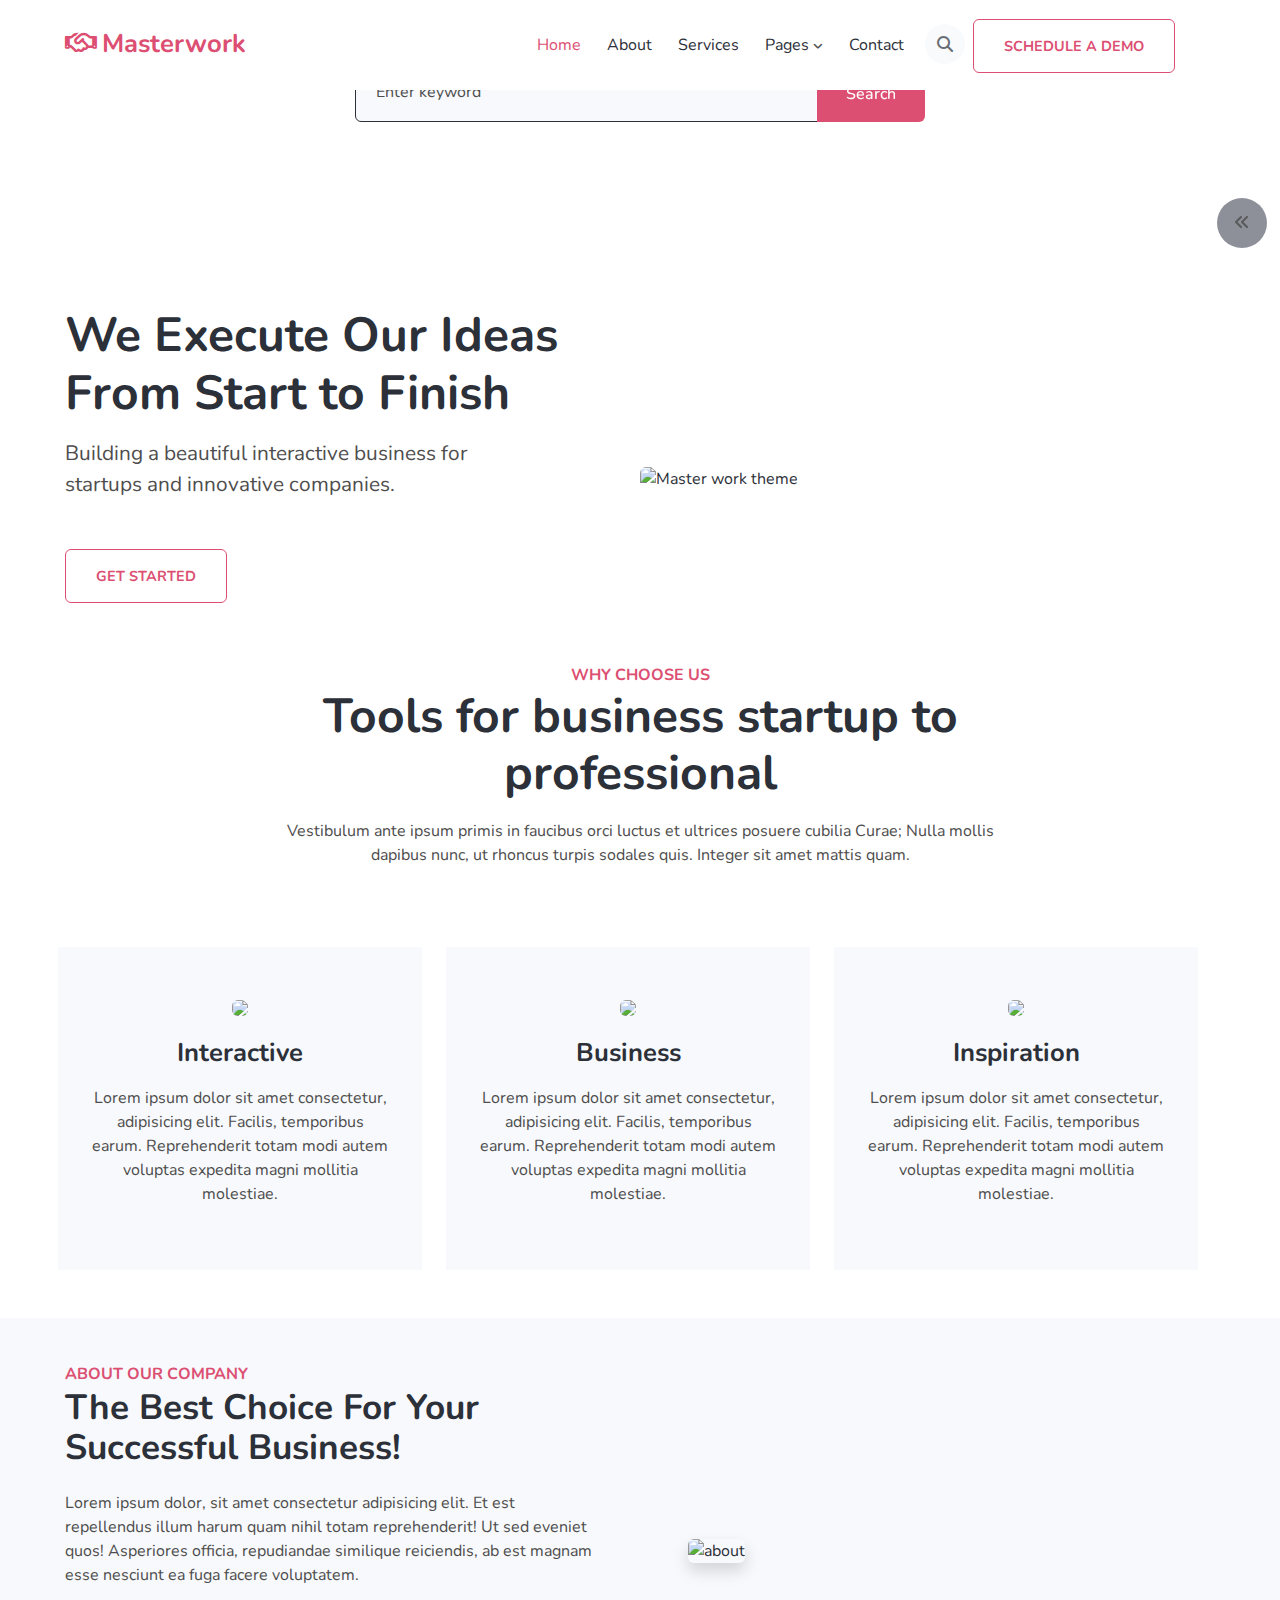
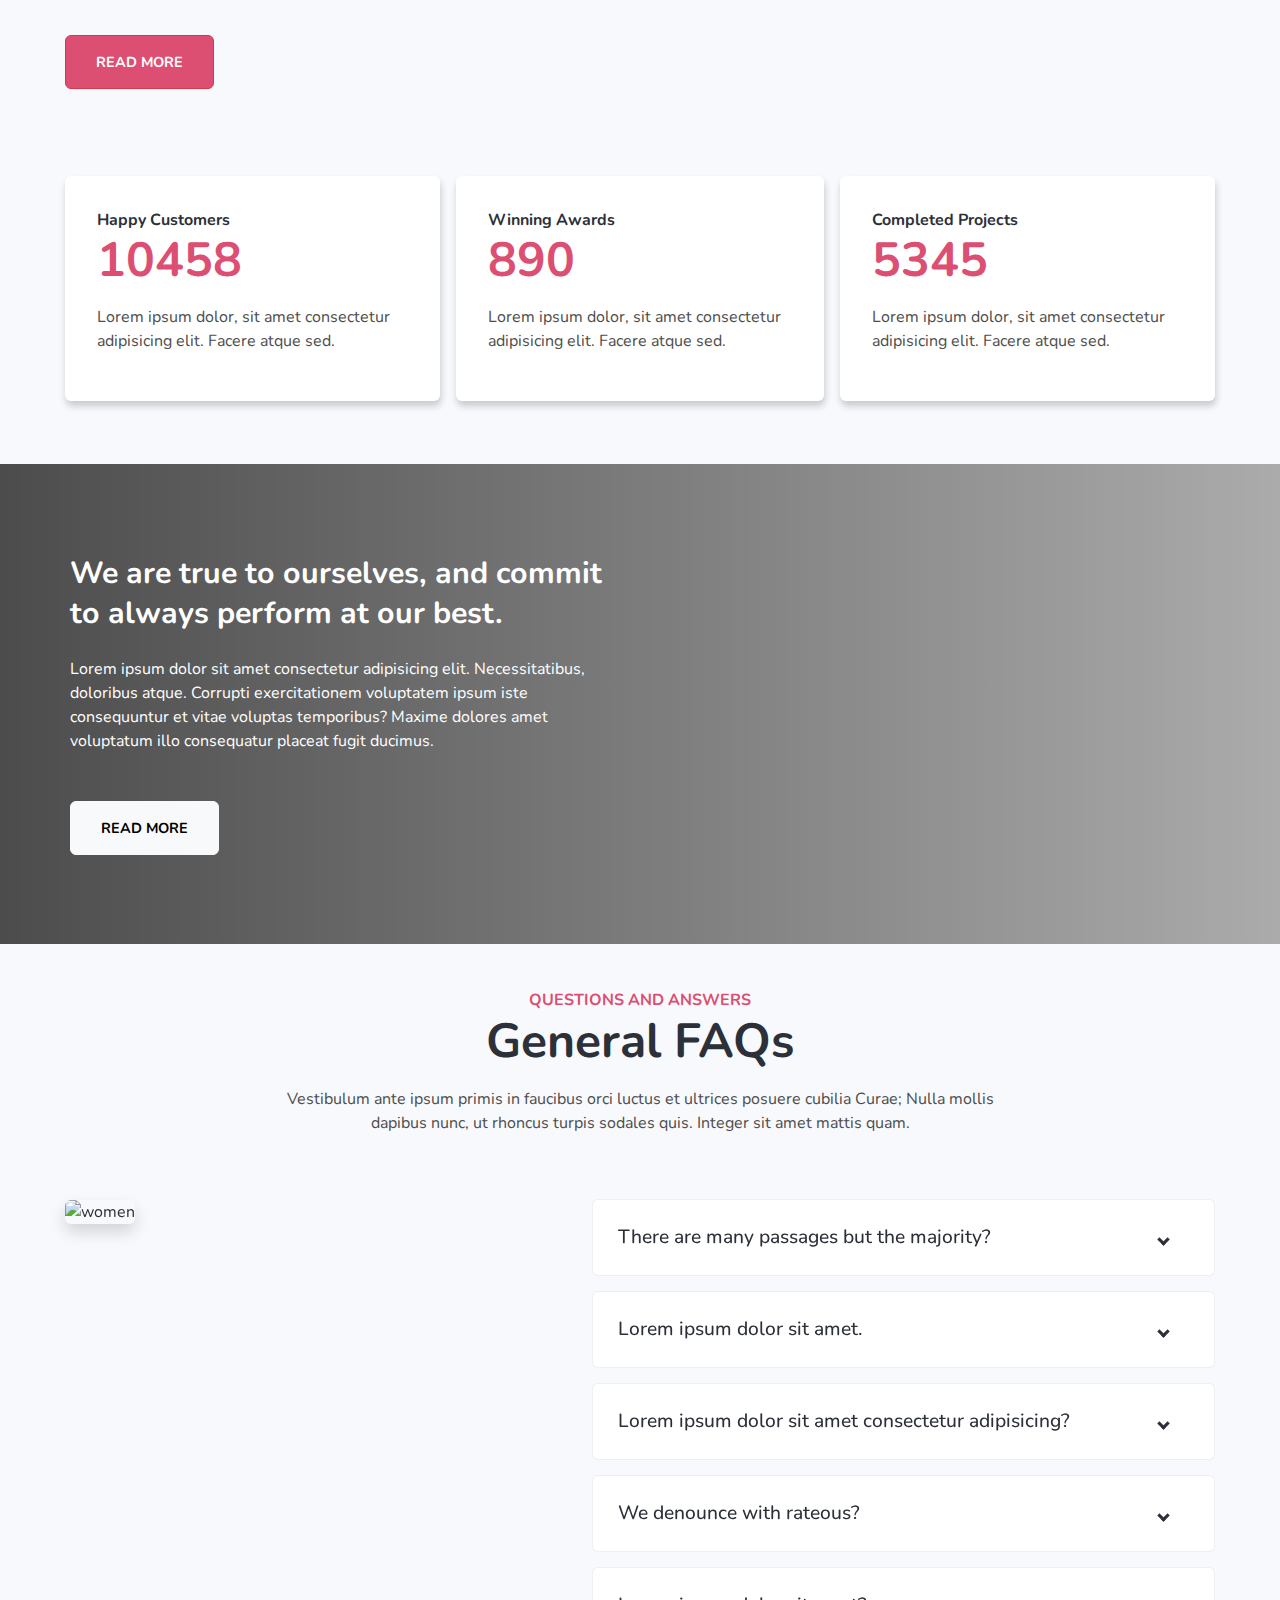
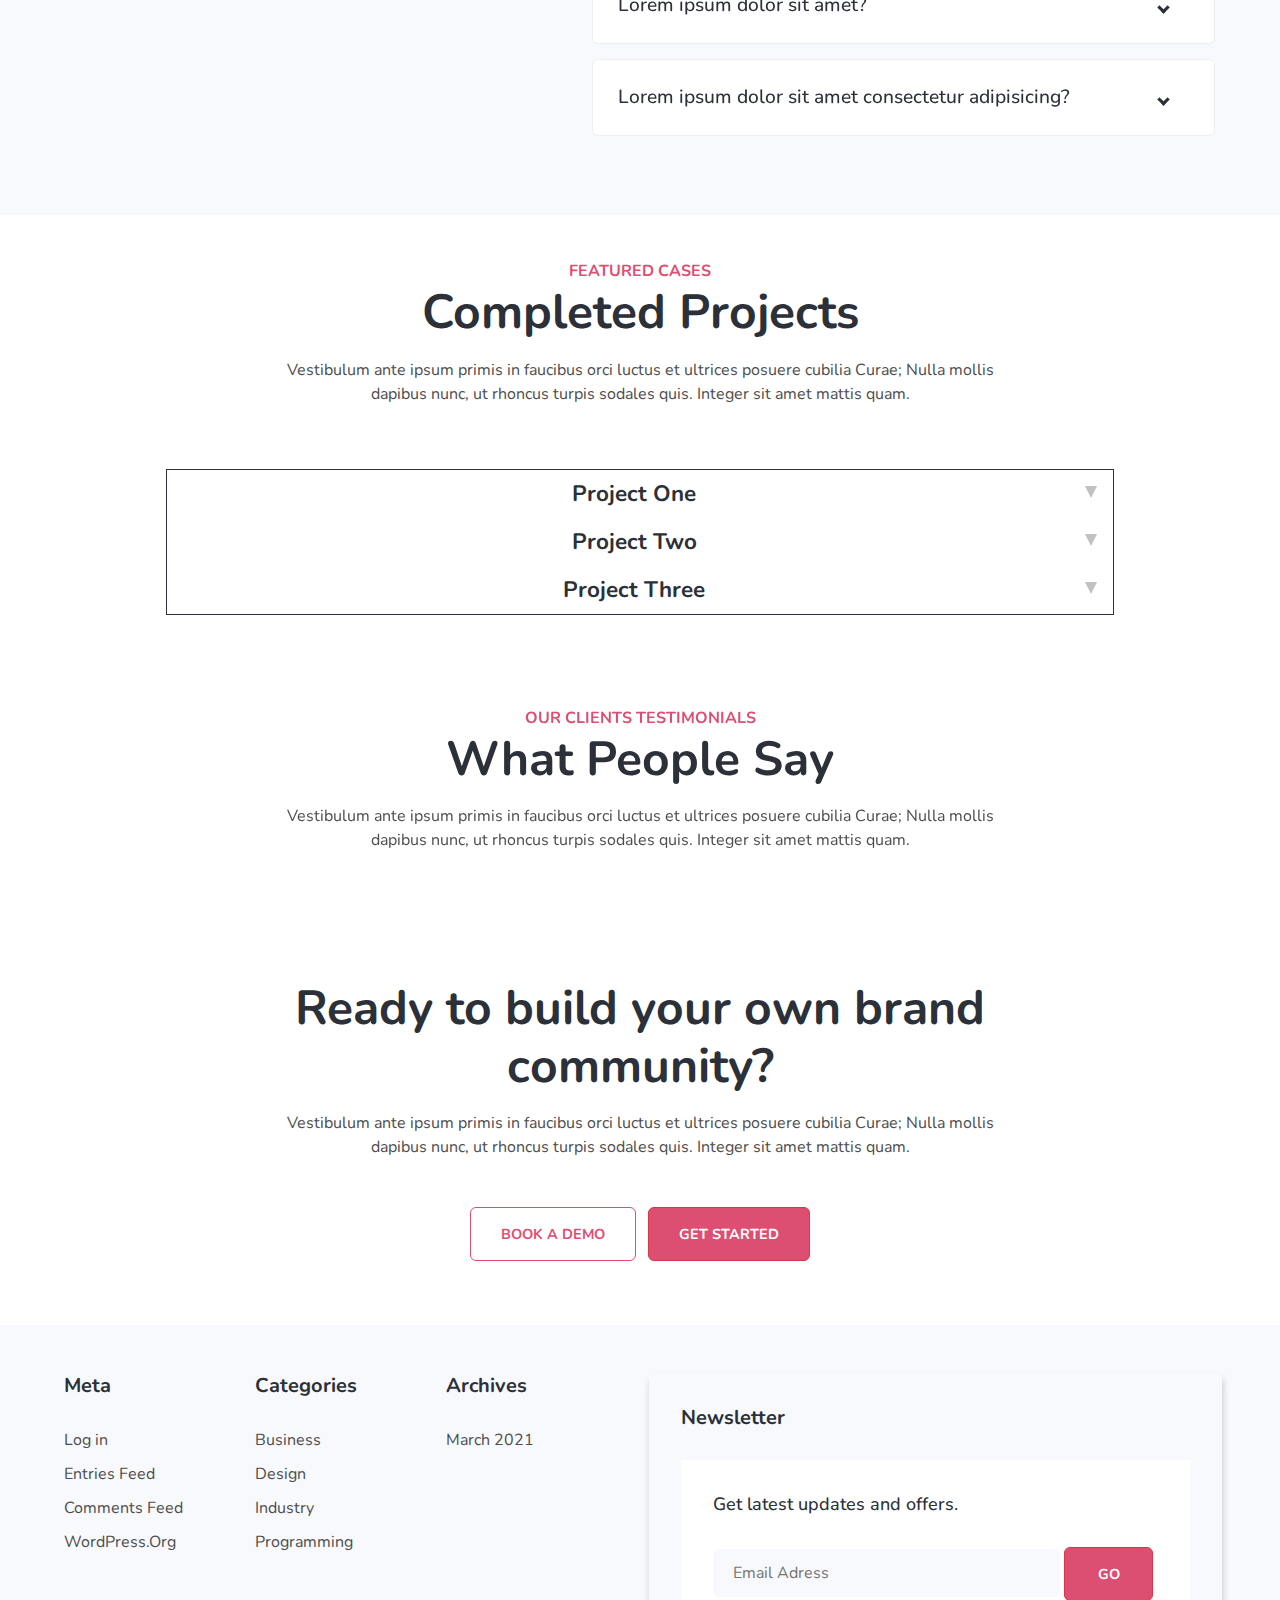
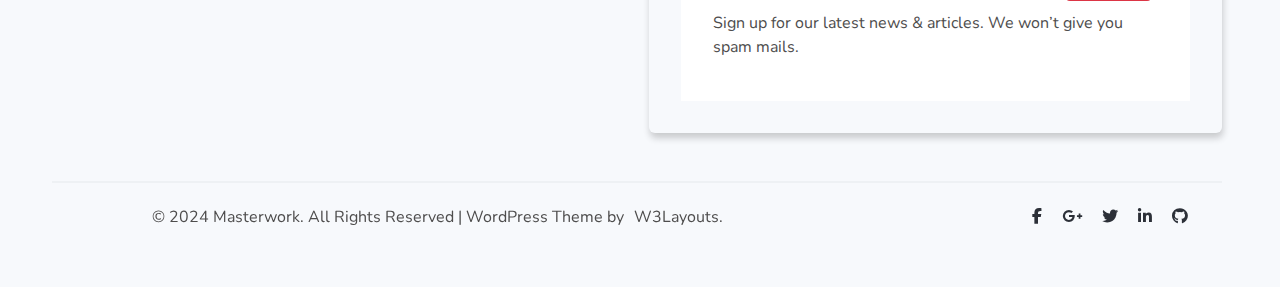
==== commit dae974aa: "Add files via upload" ====
--- a/index.html
+++ b/index.html
@@ -1,616 +1,667 @@
-<!DOCTYPE html>
-<html lang="en">
-  <head>
-    <meta charset="UTF-8" />
-    <meta name="viewport" content="width=device-width, initial-scale=1.0" />
-    <title>mwwork</title>
-
-    <link
-      rel="stylesheet"
-      href="https://cdn.jsdelivr.net/npm/bootstrap@5.3.2/dist/css/bootstrap.min.css"
-    />
-    <link
-      rel="stylesheet"
-      href="https://cdnjs.cloudflare.com/ajax/libs/OwlCarousel2/2.3.4/assets/owl.carousel.min.css"
-    />
-    <link
-      rel="stylesheet"
-      href="https://cdnjs.cloudflare.com/ajax/libs/OwlCarousel2/2.3.4/assets/owl.theme.default.min.css"
-    />
-    <!-- google font -->
-    <link
-      href="//fonts.googleapis.com/css2?family=Nunito:wght@200;300;400;600;700;800;900&display=swap"
-      rel="stylesheet"
-    />
-
-    <!-- font awesome -->
-    <link
-      rel="stylesheet"
-      href="https://cdnjs.cloudflare.com/ajax/libs/font-awesome/6.5.2/css/all.min.css"
-    />
-    <!-- link animation -->
-    <!-- Slick -->
-    <link
-      rel="stylesheet"
-      type="text/css"
-      href="../slick-1.8.1/slick/slick.css"
-    />
-    <link
-      rel="stylesheet"
-      type="text/css"
-      href="../slick-1.8.1/slick/slick-theme.css"
-    />
-
-    <!-- link css -->
-    <link
-      href="https://unpkg.com/css.gg@2.0.0/icons/css/moon.css"
-      rel="stylesheet"
-    />
-    <link
-      href="https://unpkg.com/css.gg@2.0.0/icons/css/sun.css"
-      rel="stylesheet"
-    />
-    <link rel="stylesheet" href="./css/index.css" />
-    <link rel="stylesheet" href="./sy/sacdep.css" />
-  </head>
-  <body>
-    <header class="header__fix" id="header__fixed">
-      <nav class="navbar navbar-expand-lg container">
-        <a class="navbar-brand" href="#">
-          <i class="fa-regular fa-handshake"></i>
-          <span>Masterwork</span>
-        </a>
-
-        <label class="theme-switch-wrapper theme-switch" for="checkbox">
-          <input type="checkbox" id="checkbox" />
-          <i class="gg-moon moon active" id="moon"></i>
-          <i class="gg-sun sun active" id="sun"></i>
-        </label>
-
-        <button
-          class="navbar-toggler"
-          type="button"
-          data-bs-toggle="collapse"
-          data-bs-target="#navbarNavDropdown"
-          aria-controls="navbarNavDropdown"
-          aria-expanded="false"
-          aria-label="Toggle navigation"
-          id="navbar-toggler"
-        >
-          <span class="fa fa-bars active" id="bars"></span>
-          <span class="fa fa-times" id="times"></span>
-        </button>
-
-        <div class="collapse navbar-collapse" id="navbarNavDropdown">
-          <ul class="navbar-nav">
-            <li class="mw__nav nav-item">
-              <a class="nav-link active" aria-current="page" href="#">Home</a>
-            </li>
-            <li class="mw__nav nav-item">
-              <a class="nav-link" href="./html/About.html">About</a>
-            </li>
-            <li class="mw__nav nav-item">
-              <a class="nav-link" href="#">Services</a>
-            </li>
-            <li class="mw__nav nav-item dropdown">
-              <a
-                class="nav-link"
-                href="#"
-                role="button"
-                data-bs-toggle="dropdown"
-                aria-expanded="false"
-              >
-                Pages
-                <i class="fa fa-angle-down"></i>
-              </a>
-              <ul class="dropdown-menu">
-                <li><a class="dropdown-item" href="#">Blog Posts</a></li>
-                <li><a class="dropdown-item" href="#">Landing page</a></li>
-                <li>
-                  <a class="dropdown-item" href="#">404 page</a>
-                </li>
-              </ul>
-            </li>
-            <li class="mw__nav nav-item">
-              <a class="nav-link" href="#">Contact</a>
-            </li>
-            <li class="nav-item">
-              <a class="nav-link search" href="#">
-                <span class="fa fa-search"></span>
-              </a>
-            </li>
-            <li class="head__button">
-              <button
-                type="button"
-                class="btn nav-item btn-outline-dark button__1"
-              >
-                Schedule a demo
-              </button>
-            </li>
-          </ul>
-        </div>
-      </nav>
-    </header>
-    <div class="semi__header"></div>
-
-    <div id="why">
-      <div
-        class="why__title d-flex align-items-center"
-        style="flex-direction: column"
-      >
-        <h3>WHY CHOOSE US</h3>
-        <h1>Tools for business startup to professional</h1>
-        <p>
-          Vestibulum ante ipsum primis in faucibus orci luctus et ultrices
-          posuere cubilia Curae; Nulla mollis dapibus nunc, ut rhoncus turpis
-          sodales quis. Integer sit amet mattis quam.
-        </p>
-      </div>
-      <div id="why__cards" class="container d-flex">
-        <div id="card-container" class="container">
-          <div class="card d-flex align-items-center">
-            <img
-              src="https://wp.w3layouts.com/masterwork/wp-content/themes/masterwork/assets/images/s1.png"
-              alt=""
-              class="img-fluid"
-            />
-            <h1>Interactive</h1>
-            <p>
-              Lorem ipsum dolor sit amet consectetur adipisicing elit.
-              Laudantium tempora rerum perspiciatis?
-            </p>
-          </div>
-        </div>
-        <div id="card-container" class="container">
-          <div class="card d-flex align-items-center">
-            <img
-              src="https://wp.w3layouts.com/masterwork/wp-content/themes/masterwork/assets/images/s2.png"
-              alt=""
-              class="img-fluid"
-            />
-            <h1>Business</h1>
-            <p>
-              Lorem ipsum dolor sit amet consectetur adipisicing elit.
-              Laudantium tempora rerum perspiciatis?
-            </p>
-          </div>
-        </div>
-        <div
-          id="card-container "
-          class="container big"
-          style="padding: 40px 15px"
-        >
-          <div class="card d-flex align-items-center">
-            <img
-              src="https://wp.w3layouts.com/masterwork/wp-content/themes/masterwork/assets/images/s3.png"
-              alt=""
-              class="img-fluid"
-            />
-            <h1>Inspiration</h1>
-            <p>
-              Lorem ipsum dolor sit amet consectetur adipisicing elit.
-              Laudantium tempora rerum perspiciatis?
-            </p>
-          </div>
-        </div>
-      </div>
-    </div>
-    <div id="about">
-      <div id="about__header" class="container d-flex justify-content-center">
-        <div class="about__left">
-          <div class="container">
-            <h4 style="font-size: 16px; color: #dc4f72; font-weight: 500">
-              ABOUT OUR COMPANY
-            </h4>
-            <h1>The Best Choice For Your Successful Business!</h1>
-            <p>
-              Lorem ipsum dolor, sit amet consectetur adipisicing elit. Et est
-              repellendus illum harum quam nihil totam reprehenderit! Ut sed
-              evenietquos! Asperiores officia, repudiandae similique reiciendis,
-              ab est magnam esse nesciunt ea fuga facere voluptatem.
-            </p>
-            <button class="btn btn-primary theme-button">READ MORE</button>
-          </div>
-        </div>
-        <div class="about__right">
-          <img
-            src="https://wp.w3layouts.com/masterwork/wp-content/themes/masterwork/assets/images/about.jpg"
-            class="img-fluid shadow img-curve"
-            alt=""
-          />
-        </div>
-      </div>
-      <div id="about__footer" class="container d-flex">
-        <div id="about__container" class="container">
-          <div class="card">
-            <h4>Happy Customers</h4>
-            <h1 class="counter">10458</h1>
-            <p>
-              Lorem ipsum dolor, sit amet consectetur adipisicing elit. Facere
-              atque sed.
-            </p>
-          </div>
-        </div>
-        <div id="about__container" class="container">
-          <div class="card">
-            <h4>Winning Awards</h4>
-            <h1 class="counter">890</h1>
-            <p>
-              Lorem ipsum dolor, sit amet consectetur adipisicing elit. Facere
-              atque sed.
-            </p>
-          </div>
-        </div>
-        <div id="about__container" class="container">
-          <div class="card">
-            <h4>Completed Projects</h4>
-            <h1 class="counter">5345</h1>
-            <p>
-              Lorem ipsum dolor, sit amet consectetur adipisicing elit. Facere
-              atque sed.
-            </p>
-          </div>
-        </div>
-      </div>
-    </div>
-    <div id="mac" class="d-flex align-items-center">
-      <div class="container">
-        <div class="mac__content" style="max-width: 600px; height: 300px">
-          <h1>
-            We are true to ourselves, and commit to always perform at our best.
-          </h1>
-          <p>
-            Lorem ipsum dolor sit amet consectetur adipisicing elit.
-            Necessitatibus, doloribus atque. Corrupti exercitationem voluptatem
-            ipsum iste consequuntur et vitae voluptas temporibus? Maxime dolores
-            amet voluptatum illo consequatur placeat fugit ducimus.
-          </p>
-          <button class="btn btn-light theme-button">READ MORE</button>
-        </div>
-      </div>
-    </div>
-
-    <div id="whatt">
-      <div
-        class="container d-flex align-items-center whatt__up"
-        style="flex-direction: column"
-      >
-        <h3>OUR CLIENTS TESTIMONIALS</h3>
-        <h1>What People Say</h1>
-        <p>
-          Vestibulum ante ipsum primis in faucibus orci luctus et ultrices
-          posuere cubilia Curae; Nulla mollis dapibus nunc, ut rhoncus turpis
-          sodales quis. Integer sit amet mattis quam.
-        </p>
-      </div>
-
-      <div id="what__down" class="container">
-        <div class="container__surf" style="height: 350px">
-          <div class="what__down__container">
-            <div id="card" class="row d-flex">
-              <div id="what__down__left" class="col">
-                <div class="containerne">
-                  <img
-                    src="https://wp.w3layouts.com/masterwork/wp-content/themes/masterwork/assets/images/team4.jpg"
-                    class="img-fluid testimonial-img"
-                    alt="client image"
-                  />
-                </div>
-              </div>
-              <div id="what__down__right" class="col">
-                <span><i class="fa fa-quote-left"></i></span>
-                <p id="para">
-                  Lorem ipsum dolor sit amet consectetur adipisicing elit.
-                  Assumenda corporis deleniti praesentium doloremque.
-                  Repellendus soluta quos nemo quisquam consectetur temporibus
-                  quam obcaecati sapiente quaerat et.
-                </p>
-                <p id="ten">Benjamin Lucas</p>
-                <p id="company">Company name</p>
-              </div>
-            </div>
-          </div>
-          <div class="what__down__container">
-            <div id="card" class="row d-flex">
-              <div id="what__down__left" class="col">
-                <div class="containerne">
-                  <img
-                    src="https://wp.w3layouts.com/masterwork/wp-content/themes/masterwork/assets/images/team3.jpg"
-                    class="img-fluid testimonial-img"
-                    alt="client image"
-                  />
-                </div>
-              </div>
-              <div id="what__down__right" class="col">
-                <span><i class="fa fa-quote-left"></i></span>
-                <p id="para">
-                  Lorem ipsum dolor sit amet consectetur adipisicing elit.
-                  Assumenda corporis deleniti praesentium doloremque.
-                  Repellendus soluta quos nemo quisquam consectetur temporibus
-                  quam obcaecati sapiente quaerat et.
-                </p>
-                <p id="ten">Benjamin Lucas</p>
-                <p id="company">Company name</p>
-              </div>
-            </div>
-          </div>
-          <div class="what__down__container">
-            <div id="card" class="row d-flex">
-              <div id="what__down__left" class="col">
-                <div class="containerne">
-                  <img
-                    src="https://wp.w3layouts.com/masterwork/wp-content/themes/masterwork/assets/images/team5.jpg"
-                    class="img-fluid testimonial-img"
-                    alt="client image"
-                  />
-                </div>
-              </div>
-              <div id="what__down__right" class="col">
-                <span><i class="fa fa-quote-left"></i></span>
-                <p id="para">
-                  Lorem ipsum dolor sit amet consectetur adipisicing elit.
-                  Assumenda corporis deleniti praesentium doloremque.
-                  Repellendus soluta quos nemo quisquam consectetur temporibus
-                  quam obcaecati sapiente quaerat et.
-                </p>
-                <p id="ten">Benjamin Lucas</p>
-                <p id="company">Company name</p>
-              </div>
-            </div>
-          </div>
-          <div class="what__down__container">
-            <div id="card" class="row d-flex">
-              <div id="what__down__left" class="col">
-                <div class="containerne">
-                  <img
-                    src="https://wp.w3layouts.com/masterwork/wp-content/themes/masterwork/assets/images/team6.jpg"
-                    class="img-fluid testimonial-img"
-                    alt="client image"
-                    style="height: 100%"
-                  />
-                </div>
-              </div>
-              <div id="what__down__right" class="col">
-                <span><i class="fa fa-quote-left"></i></span>
-                <p id="para">
-                  Lorem ipsum dolor sit amet consectetur adipisicing elit.
-                  Assumenda corporis deleniti praesentium doloremque.
-                  Repellendus soluta quos nemo quisquam consectetur temporibus
-                  quam obcaecati sapiente quaerat et.
-                </p>
-                <p id="ten">Benjamin Lucas</p>
-                <p id="company">Company name</p>
-              </div>
-            </div>
-          </div>
-        </div>
-      </div>
-    </div>
-    <div
-      id="ready"
-      class="d-flex align-items-center"
-      style="flex-direction: column"
-    >
-      <div class="ready__up" style="max-width: 750px">
-        <h1>Ready to build your own brand community?</h1>
-        <p>
-          Vestibulum ante ipsum primis in faucibus orci luctus et ultrices
-          posuere cubilia Curae; Nulla mollis dapibus nunc, ut rhoncus turpis
-          sodales quis. Integer sit amet mattis quam.
-        </p>
-      </div>
-      <div class="ready__down">
-        <button class="btn btn-outline-success">BOOK A DEMO</button>
-        <button class="btn btn-primary">GET STARTED</button>
-      </div>
-    </div>
-    <footer>
-      <div id="footer__up" class="d-flex justify-content-center">
-        <div id="footer__left" class="d-flex">
-          <div class="footer__content">
-            <h3>Meta</h3>
-            <ul>
-              <li>
-                <a href="https://wp.w3layouts.com/masterwork/wp-login.php"
-                  >Log in</a
-                >
-              </li>
-              <li>
-                <a href="https://wp.w3layouts.com/masterwork/feed/"
-                  >Entries Feed</a
-                >
-              </li>
-              <li>
-                <a href="https://wp.w3layouts.com/masterwork/comments/feed/"
-                  >Comments Feed</a
-                >
-              </li>
-              <li><a href="https://wordpress.org/">WordPress.Org</a></li>
-            </ul>
-          </div>
-          <div class="footer__content">
-            <h3>Categories</h3>
-            <ul>
-              <li>
-                <a href="https://wp.w3layouts.com/masterwork/category/business/"
-                  >Business</a
-                >
-              </li>
-              <li>
-                <a href="https://wp.w3layouts.com/masterwork/category/design/"
-                  >Design</a
-                >
-              </li>
-              <li>
-                <a href="https://wp.w3layouts.com/masterwork/category/industry/"
-                  >Industry</a
-                >
-              </li>
-              <li>
-                <a
-                  href="https://wp.w3layouts.com/masterwork/category/programming/"
-                  >Programming</a
-                >
-              </li>
-            </ul>
-          </div>
-          <div class="footer__content">
-            <h3>Archives</h3>
-            <ul>
-              <li>
-                <a href="https://wp.w3layouts.com/masterwork/2021/03/"
-                  >March 2021</a
-                >
-              </li>
-            </ul>
-          </div>
-        </div>
-        <div id="footer__right">
-          <h3>Newsletter</h3>
-          <div class="card">
-            <p id="news">Get latest updates and offers.</p>
-            <div class="input">
-              <input type="email" placeholder="Email Address" />
-              <button class="btn btn-primary">Go</button>
-            </div>
-            <p>
-              Sign up for our latest news & articles. We won’t give you spam
-              mails.
-            </p>
-          </div>
-        </div>
-      </div>
-      <div id="footer__down" class="container">
-        <hr />
-        <div id="fd" class="d-flex justify-content-between">
-          <div class="logo">
-            <p>
-              © 2024 Masterwork. All Rights Reserved | WordPress Theme by
-              <a href="https://w3layouts.com/"> W3Layouts.</a>
-            </p>
-          </div>
-          <div class="social">
-            <span>
-              <a href="#"><i class="fab fa-facebook-f"></i></a>
-              <a href="#"><i class="fab fa-linkedin-in"></i></a>
-              <a href="#"><i class="fab fa-twitter"></i></a>
-              <a href="#"><i class="fab fa-google-plus-g"></i></a>
-              <a href="#"><i class="fab fa-github"></i></a>
-            </span>
-          </div>
-        </div>
-      </div>
-    </footer>
-    <button
-      id="buy__option"
-      class="buy__action"
-      type="button"
-      data-bs-toggle="offcanvas"
-      data-bs-target="#offcanvasRight"
-      aria-controls="offcanvasRight"
-    >
-      <i id="buy__arrow" class="fa fa-angle-double-left"></i>
-    </button>
-
-    <div
-      class="offcanvas offcanvas-end"
-      data-bs-scroll="true"
-      data-bs-backdrop="false"
-      tabindex="-1"
-      id="offcanvasRight"
-      aria-labelledby="offcanvasRightLabel"
-    >
-      <div class="tip__line"></div>
-      <div>
-        <a href="https://w3layouts.com/template/masterwork-wordpress-theme/">
-          <div><i class="fa fa-arrow-left"></i></div>
-          <div>Back</div>
-        </a>
-      </div>
-      <div>
-        <a href="https://w3layouts.com/template/masterwork-wordpress-theme/">
-          <div><i class="fa fa-download"></i></div>
-          <div>Download</div>
-        </a>
-      </div>
-      <div>
-        <a href="https://w3layouts.com/checkout/?add-to-cart=4763800000017171">
-          <div><i class="fa fa-shopping-cart"></i></div>
-          <div>Buy</div>
-        </a>
-      </div>
-    </div>
-    <a href="#" class="mwBacktoTop cd-top text-replace js-cd-top">
-      <i class="fa fa-angle-up"></i>
-    </a>
-
-    <script
-      src="https://code.jquery.com/jquery-3.7.1.min.js"
-      integrity="sha256-/JqT3SQfawRcv/BIHPThkBvs0OEvtFFmqPF/lYI/Cxo="
-      crossorigin="anonymous"
-    ></script>
-    <script src="https://cdnjs.cloudflare.com/ajax/libs/waypoints/4.0.1/jquery.waypoints.min.js"></script>
-    <script src="https://cdnjs.cloudflare.com/ajax/libs/web-animations/2.3.2/web-animations.min.js"></script>
-    <script
-      scr="https://cdn.jsdelivr.net/npm/bootstrap@5.3.2/dist/js/bootstrap.min.js"
-    ></script>
-    <script src="https://cdn.jsdelivr.net/npm/bootstrap@5.3.2/dist/js/bootstrap.bundle.min.js"></script>
-    <script src="https://cdnjs.cloudflare.com/ajax/libs/OwlCarousel2/2.3.4/owl.carousel.min.js"></script>
-    <script src="./js/jquery.countup.min.js"></script>
-    <script src="./js/backtoTop.js"></script>
-    <script src="./js/backtoTop2.js"></script>
-    <script src="./js/main.js"></script>
-
-    <!-- slick -->
-    <script src="../slick-1.8.1/slick/slick.min.js"></script>
-    <!-- waypoint -->
-    <script
-      src="https://cdnjs.cloudflare.com/ajax/libs/waypoints/4.0.1/jquery.waypoints.js"
-      integrity="sha512-ZKNVEa7gi0Dz4Rq9jXcySgcPiK+5f01CqW+ZoKLLKr9VMXuCsw3RjWiv8ZpIOa0hxO79np7Ec8DDWALM0bDOaQ=="
-      crossorigin="anonymous"
-      referrerpolicy="no-referrer"
-    ></script>
-    <script>
-      $(document).ready(function () {
-        $(".container__surf").slick({
-          dots: true,
-          infinite: true,
-          slidesToShow: 2,
-          slidesToScroll: 2,
-          arrows: false,
-          responsive: [
-            {
-              breakpoint: 1024,
-              settings: {
-                slidesToShow: 1,
-                slidesToScroll: 1,
-                infinite: true,
-                dots: true,
-              },
-            },
-            {
-              breakpoint: 768,
-              settings: {
-                slidesToShow: 1,
-                slidesToScroll: 1,
-              },
-            },
-            {
-              breakpoint: 480,
-              settings: {
-                slidesToShow: 1,
-                slidesToScroll: 1,
-              },
-            },
-          ],
-        });
-      });
-    </script>
-
-    <!-- Config count up -->
-    <script src="../Counting-Up-To-Numerical-Values-On-Scroll-jQuery-Countup-js/jquery.countup.js"></script>
-    <script>
-      $(".counter").countUp();
-    </script>
-  </body>
-</html>
+<!DOCTYPE html>
+<html lang="en">
+  <head>
+    <meta charset="UTF-8" />
+    <meta name="viewport" content="width=device-width, initial-scale=1.0" />
+    <title>masterWork</title>
+    
+    <link
+      rel="stylesheet"
+      href="https://cdn.jsdelivr.net/npm/bootstrap@5.3.2/dist/css/bootstrap.min.css"
+    />
+    <link rel="stylesheet" href="https://cdnjs.cloudflare.com/ajax/libs/OwlCarousel2/2.3.4/assets/owl.carousel.min.css">
+    <link rel="stylesheet" href="https://cdnjs.cloudflare.com/ajax/libs/OwlCarousel2/2.3.4/assets/owl.theme.default.min.css">
+    <!-- google font -->
+    <link
+      href="//fonts.googleapis.com/css2?family=Nunito:wght@200;300;400;600;700;800;900&display=swap"
+      rel="stylesheet"
+    />
+    <link rel="stylesheet" href="https://cdnjs.cloudflare.com/ajax/libs/magnific-popup.js/1.1.0/magnific-popup.min.css">
+    <!-- font awesome -->
+    <link
+      rel="stylesheet"
+      href="https://cdnjs.cloudflare.com/ajax/libs/font-awesome/6.5.2/css/all.min.css"
+    />
+    <!-- link animation -->
+    <!-- link css -->
+    <link href='https://unpkg.com/css.gg@2.0.0/icons/css/moon.css' rel='stylesheet'>
+    <link href='https://unpkg.com/css.gg@2.0.0/icons/css/sun.css' rel='stylesheet'>
+    <link rel="stylesheet" href="./css/index.css" />
+  </head>
+  <body>
+    <header class="header__fix" id="header__fixed">
+      <nav class="navbar navbar-expand-lg container">
+        <a class="navbar-brand" href="#">
+          <i class="fa-regular fa-handshake"></i>
+          <span>Masterwork</span>
+        </a>
+
+        <label class="theme-switch-wrapper theme-switch" for="checkbox">
+          <input  type="checkbox" id="checkbox"/>
+          <div class="header__symbol">
+            <i class="gg-moon moon" id="moon"></i>
+            <i class="gg-sun sun" id="sun"></i>
+          </div>
+        </label>
+          
+        <button
+          class="navbar-toggler"
+          type="button"
+          data-bs-toggle="collapse"
+          data-bs-target="#navbarNavDropdown"
+          aria-controls="navbarNavDropdown"
+          aria-expanded="false"
+          aria-label="Toggle navigation"
+          id="navbar-toggler"
+        >
+        
+          <span class="fa fa-bars active" id="bars"></span>
+          <span class="fa fa-times" id="times"></span>
+        </button>
+
+        <div class="collapse navbar-collapse" id="navbarNavDropdown">
+          <ul class="navbar-nav">
+            <li class="mw__nav nav-item">
+              <a class="nav-link active" aria-current="page" href="#">Home</a>
+            </li>
+            <li class="mw__nav nav-item">
+              <a class="nav-link" href="#">About</a>
+            </li>
+            <li class="mw__nav nav-item">
+              <a class="nav-link" href="#">Services</a>
+            </li>
+            <li class="mw__nav nav-item dropdown">
+              <a
+                class="nav-link"
+                href="#"
+                role="button"
+                data-bs-toggle="dropdown"
+                aria-expanded="false"
+              >
+                Pages
+                <i class="fa fa-angle-down"></i>
+              </a>
+              <ul class="dropdown-menu">
+                <li><a class="dropdown-item" href="#">Blog Posts</a></li>
+                <li><a class="dropdown-item" href="#">Landing page</a></li>
+                <li>
+                  <a class="dropdown-item" href="#">404 page</a>
+                </li>
+              </ul>
+            </li>
+            <li class="mw__nav nav-item">
+              <a class="nav-link" href="#">Contact</a>
+            </li>
+          </ul>
+        
+          <div class="nav-item px-2">
+            <a id="open-popup" href="#">
+              <span class="fa fa-search"></span>
+            </a>
+          </div>
+          <div class="head__button">
+            <button
+              type="button"
+              class="btn nav-item btn-outline-dark button__1"
+            > Schedule a demo
+            </button>
+          </div>
+        </div>
+      </nav>
+    </header>
+    <div id="popup-content" class="mfp-hide">
+      <form class="container d-flex justify-content-center">
+        <div class="form-group">
+          <div class="pb-4 pe-1s d-flex justify-content-end">
+            <a id="close-popup" class="text-right"><span class="fa fa-times"></span></a>
+          </div>
+          <div class="input-group">
+            <input type="text" class="form-control" placeholder="Enter keyword">
+            <span class="form-control-clear"><i class="fa fa-times"></i></span>
+            <button type="submit" class="btn text-white">Search</button>
+          </div>
+        </div>
+      </form>
+    </div>
+    
+    <div class="semi__header"></div>
+    <section class="mwAnchor">
+      <div class="anchor__bg bg__fixed"></div>
+      <div class="container row">
+        <div class="col-md-12 col-lg-6">
+          <h1>We Execute Our Ideas From Start to Finish</h1>
+          <p class="mt-3 mb-lg-5 mb-4">
+            Building a beautiful interactive business for startups and
+            innovative companies.
+          </p>
+          <button type="button" class="btn btn-outline-dark nav-item button__1">
+            GET STARTED
+          </button>
+        </div>
+        <div class="anchor__img col-sm-12 col-lg-6 mt-5">
+          <img
+            src="https://wp.w3layouts.com/masterwork/wp-content/themes/masterwork/assets/images/main.png"
+            alt="Master work theme"
+          />
+        </div>
+      </div>
+    </section>
+    <section class="specific text-center py-5">
+      <div class="container">
+        <div class="container-2 py-md-3">
+          <div class="mwTitle">
+            <h3>WHY CHOOSE US</h3>
+            <h1>Tools for business startup to professional</h1>
+            <p>
+              Vestibulum ante ipsum primis in faucibus orci luctus et ultrices
+              posuere cubilia Curae; Nulla mollis dapibus nunc, ut rhoncus turpis
+              sodales quis. Integer sit amet mattis quam.
+            </p>
+          </div>
+        </div>
+        <div class="specific__content row">
+          <div class="col-sm-12 col-md-6 col-lg-4 pe-4 pt-5">
+            <div class="specific__2">
+              <a href="#">
+                <img
+                  rel="stylesheet"
+                  src="https://wp.w3layouts.com/masterwork/wp-content/themes/masterwork/assets/images/s1.png"
+                />
+                <h3>Interactive</h3>
+                <p>
+                  Lorem ipsum dolor sit amet consectetur, adipisicing elit.
+                  Facilis, temporibus earum. Reprehenderit totam modi autem
+                  voluptas expedita magni mollitia molestiae.
+                </p>
+              </a>
+            </div>
+          </div>
+          <div class="col-sm-12 col-md-6 col-lg-4 pe-4 pt-5">
+            <div class="specific__2">
+              <a href="#" class="">
+                <img
+                  rel="stylesheet"
+                  src="https://wp.w3layouts.com/masterwork/wp-content/themes/masterwork/assets/images/s2.png"
+                />
+                <h3>Business</h3>
+                <p>
+                  Lorem ipsum dolor sit amet consectetur, adipisicing elit.
+                  Facilis, temporibus earum. Reprehenderit totam modi autem
+                  voluptas expedita magni mollitia molestiae.
+                </p>
+              </a>
+            </div>
+          </div>
+          <div class="col-sm-12 col-lg-4 pe-4 pt-5">
+            <div class="specific__2">
+              <a href="#" class="">
+                <img
+                  rel="stylesheet"
+                  src="https://wp.w3layouts.com/masterwork/wp-content/themes/masterwork/assets/images/s3.png"
+                />
+                <h3>Inspiration</h3>
+                <p>
+                  Lorem ipsum dolor sit amet consectetur, adipisicing elit.
+                  Facilis, temporibus earum. Reprehenderit totam modi autem
+                  voluptas expedita magni mollitia molestiae.
+                </p>
+              </a>
+            </div>
+          </div>
+        </div>
+      </div>
+    </section>
+    <section class="mwIntro py-5">
+      <div class="container row">
+        <div class="col-sm-6 intro__content">
+          <h3>ABOUT OUR COMPANY</h3>
+          <h2 class="mb-md-4 mb-3">The Best Choice For Your Successful Business!</h2>
+          <p class="mb-md-5 mb-4">
+            Lorem ipsum dolor, sit amet consectetur adipisicing elit. Et est
+            repellendus illum harum quam nihil totam reprehenderit! Ut sed eveniet
+            quos! Asperiores officia, repudiandae similique reiciendis, ab est
+            magnam esse nesciunt ea fuga facere voluptatem.
+          </p>
+          <button class="btn btn-danger button__2">READ MORE</button>
+        </div>
+        <div class="col-sm-6 intro__img d-flex align-items-center mt-5">
+          <img src="https://wp.w3layouts.com/masterwork/wp-content/themes/masterwork/assets/images/about.jpg" alt="about">
+        </div>
+      </div>
+    </section>
+    <section class="mwNumber pb-5 pt-4">
+      <div class="container row justify-content-center">
+        <div class="mt-sm-0 col-sm-6 col-lg-4 pe-2">
+          <div class="number__content">
+            <span>Happy Customers</span>
+            <h1 class="mwcounter">10458</h1>
+            <p>
+              Lorem ipsum dolor, sit amet consectetur adipisicing elit. Facere
+              atque sed.
+            </p>
+          </div>
+        </div>
+        <div class="mt-sm-0 col-sm-6 col-lg-4 mt-4 px-2">
+          <div class="number__content">
+            <span>Winning Awards</span>
+            <h1 class="mwcounter">890</h1>
+            <p>
+              Lorem ipsum dolor, sit amet consectetur adipisicing elit. Facere
+              atque sed.
+            </p>
+          </div>
+        </div class=container>
+        <div class="col-sm-6 col-lg-4 mt-lg-0 mt-sm-5 mt-4 ps-lg-2">
+          <div class="number__content ">
+            <span>Completed Projects</span>
+            <h1 class="mwcounter">5345</h1>
+            <p>
+              Lorem ipsum dolor, sit amet consectetur adipisicing elit. Facere
+              atque sed.
+            </p>
+          </div>
+        </div>
+      </div>
+    </section>
+    
+    <section class="mwCarousel">
+      <div class="carousel__bg bg__fixed"></div>
+      <div class="container">
+        <div class="Carousel__content">
+          <h2>
+            We are true to ourselves, and commit to always perform at our best.
+          </h3>
+          <p>
+            Lorem ipsum dolor sit amet consectetur adipisicing elit.
+            Necessitatibus, doloribus atque. Corrupti exercitationem voluptatem
+            ipsum iste consequuntur et vitae voluptas temporibus? Maxime dolores
+            amet voluptatum illo consequatur placeat fugit ducimus.
+          </p>
+          <button class="btn btn-light button__3">READ MORE</button>
+        </div>
+      </div>
+    </section>
+    <section class="faq py-5">
+      <div class="container">
+        <div class="mwTitle text-center container-2">
+          <h3>QUESTIONS AND ANSWERS</h3>
+          <h1>General FAQs</h1>
+          <p>
+            Vestibulum ante ipsum primis in faucibus orci luctus et ultrices posuere
+            cubilia Curae; Nulla mollis dapibus nunc, ut rhoncus turpis sodales
+            quis. Integer sit amet mattis quam.
+          </p>
+        </div>
+      </div>
+      <div class="row container">
+        <div class="col-md-5 mt-5 pe-md-3">
+          <img src="https://wp.w3layouts.com/masterwork/wp-content/themes/masterwork/assets/images/women.jpg" alt="women"/>
+        </div>
+        <ul class="faq__content col-md-7 mt-5 ps-md-5">
+          <li class="faq__group row container" data-target="#FAQ__1">
+            <input type="checkbox" checked class="faq__title">
+              <h4 class="col-11">There are many passages but the majority?</h4>
+              <i class="col-1"></i>         
+              
+            <p id="FAQ__1" class="faq__detail pe-5" aria-expanded="true">Voluptates amet earum velit nobis aliquam laboriosam nihil debitis facere voluptatibus consectetur quae quasi fuga, ad corrupti libero omnis sapiente non assumenda, incidunt officiis eaque iste minima autem.       
+            </p>
+          </li>
+          <li class="faq__group row container" data-target="#FAQ__2">
+            <input type="checkbox" checked class="faq__title row">
+              <h4 class="col-11">Lorem ipsum dolor sit amet.</h4>
+              <i class="col-1"></i>          
+            
+            <p id="FAQ__2" class="faq__detail pe-5" aria-expanded="true">Voluptates amet earum velit nobis aliquam laboriosam nihil debitis facere voluptatibus consectetur quae quasi fuga, ad corrupti libero omnis sapiente non assumenda, incidunt officiis eaque iste minima autem.
+            </p>
+          </li>
+          <li class="faq__group row container" data-target="#FAQ__3">
+            <input type="checkbox" checked class="faq__title">
+              <h4 class="col-11">Lorem ipsum dolor sit amet consectetur adipisicing?</h4>
+              <i class="col-1"></i>          
+            
+            <p id="FAQ__3" class="faq__detail pe-5" aria-expanded="true">Voluptates amet earum velit nobis aliquam laboriosam nihil debitis facere voluptatibus consectetur quae quasi fuga, ad corrupti libero omnis sapiente non assumenda, incidunt officiis eaque iste minima autem.
+            </p>
+          </li>
+          <li class="faq__group row container" data-target="#FAQ__4">
+            <input type="checkbox" checked class="faq__title">
+              <h4 class="col-11">We denounce with rateous?</h4>
+              <i class="col-1"></i>          
+            
+            <p id="FAQ__4" class="faq__detail pe-5" aria-expanded="true">Voluptates amet earum velit nobis aliquam laboriosam nihil debitis facere voluptatibus consectetur quae quasi fuga, ad corrupti libero omnis sapiente non assumenda, incidunt officiis eaque iste minima autem.
+            </p>
+          </li>
+          <li class="faq__group row container" data-target="#FAQ__5">
+            <input type="checkbox" checked class="faq__title">
+              <h4 class="col-11">Lorem ipsum dolor sit amet?</h4>
+              <i class="col-1"></i>          
+            
+            <p id="FAQ__5" class="faq__detail pe-5" aria-expanded="true">Voluptates amet earum velit nobis aliquam laboriosam nihil debitis facere voluptatibus consectetur quae quasi fuga, ad corrupti libero omnis sapiente non assumenda, incidunt officiis eaque iste minima autem.
+            </p>
+          </li>
+          <li class="faq__group row container" data-target="#FAQ__6">
+            <input type="checkbox" checked class="faq__title">
+              <h4 class="col-11">Lorem ipsum dolor sit amet consectetur adipisicing?</h4>
+              <i class="col-1"></i>          
+            
+            <p id="FAQ__6" class="faq__detail pe-5">Voluptates amet earum velit nobis aliquam laboriosam nihil debitis facere voluptatibus consectetur quae quasi fuga, ad corrupti libero omnis sapiente non assumenda, incidunt officiis eaque iste minima autem.
+            </p>  
+          </li>
+        </ul>
+      </div>
+    </section>
+    <section class="mwFeature py-5">
+      <div class="container">
+        <div class="container-2 text-center">
+          <h3>FEATURED CASES</h3>
+          <h1>Completed Projects</h1>
+          <p>
+            Vestibulum ante ipsum primis in faucibus orci luctus et ultrices posuere
+            cubilia Curae; Nulla mollis dapibus nunc, ut rhoncus turpis sodales
+            quis. Integer sit amet mattis quam.
+          </p>
+        </div>
+      </div>
+      <div class="row nav nav-tab container pt-5">
+        <div class="feature__card">
+          <div class="nav-item button__contain" id="card__1">
+            <button
+              class="nav-link feature__button"
+              data-target="#ft__content-1"
+              data-bs-toggle="tab"
+            >
+                <h3 class="feature__title">Project One
+                <div class="feature__arrow"></div></h3>
+              
+            </button>
+          </div>
+          <div class="row feature__content px-3 tab-content" id="ft__content-1"> 
+            <div class="col-md-6">
+              <h2>Why a visual identity system is more memorable</h2>
+              <p>
+                Lorem ipsum dolor sit, adipisicing elit repudiandae perferendis
+                dolores praesentium nulla quibusdam repellendus. consequatur minus
+                aliquam corrupti blanditiis, necessitatibus consectetur modi ipsum
+                natus accusantium sit pariatur.
+              </p>
+              <button class="btn nav-item btn-outline-dark button__1">KNOW MORE</button>
+            </div>
+            <div class="col-md-6">
+              <img
+                src="https://wp.w3layouts.com/masterwork/wp-content/themes/masterwork/assets/images/b4.jpg"
+                alt=""
+              />
+            </div>
+          </div>
+        </div>
+        <div class="feature__card">
+          <div class="nav-item button__contain" id="card__2">
+            <button
+              class="nav-link feature__button"
+              data-target="#ft__content-2"
+              data-bs-toggle="tab"
+            >
+              <h3 class="feature__title">Project Two
+                <div class="feature__arrow"></div></h3>
+              
+            </button>
+          </div>
+          <div class="row feature__content px-3 tab-content" id="ft__content-2">
+            <div class="col-md-6">
+              <img
+                src="https://wp.w3layouts.com/masterwork/wp-content/themes/masterwork/assets/images/b5.jpg"
+                alt=""
+              />
+            </div>
+            <div class="col-md-6">
+              <h2>Make website that look Lorem, ipsum dolor.</h2>
+              <p>
+                Lorem ipsum dolor sit, adipisicing elit repudiandae perferendis
+                dolores praesentium nulla quibusdam repellendus. consequatur minus
+                aliquam corrupti blanditiis, necessitatibus consectetur modi ipsum
+                natus accusantium sit pariatur.
+              </p>
+              <button class="btn nav-item btn-outline-dark button__1">KNOW MORE</button>
+            </div>
+          </div>
+        </div>
+        <div class="feature__card">
+          <div class="nav-item button__contain" id="card__3">
+            <button type="submit"
+              class="nav-link feature__button"
+              data-target="#ft__content-3"
+              data-bs-toggle="tab"
+            >
+              <h3 class="feature__title">Project Three
+              <div class="feature__arrow"></div></h3>
+              
+            </button>
+          </div>
+          <div class="row feature__content px-3" id="ft__content-3">
+            <div class="col-md-6">
+              <h2>Why a visual identity system is more memorable</h2>
+              <p>
+                Lorem ipsum dolor sit, adipisicing elit repudiandae perferendis
+                dolores praesentium nulla quibusdam repellendus. consequatur minus
+                aliquam corrupti blanditiis, necessitatibus consectetur modi ipsum
+                natus accusantium sit pariatur.
+              </p>
+              <button class="button__1 btn nav-item btn-outline-dark">KNOW MORE</button>
+            </div>
+            <div class="col-md-6">
+              <img
+                src="https://wp.w3layouts.com/masterwork/wp-content/themes/masterwork/assets/images/b6.jpg"
+                alt=""
+              />
+            </div>
+          </div>
+        </div>
+      </div>
+    </section>
+    <section class="mwFeadback py-5">
+      <div class="feedback__bg bg__fixed"></div>
+      <div class="container">
+        <div class="mwTitle container-2 text-center">
+          <h3>OUR CLIENTS TESTIMONIALS</h3>
+          <h1>What People Say</h1>
+          <p>
+            Vestibulum ante ipsum primis in faucibus orci luctus et ultrices posuere
+            cubilia Curae; Nulla mollis dapibus nunc, ut rhoncus turpis sodales
+            quis. Integer sit amet mattis quam.
+          </p>
+        </div>
+        <div class="owl-carousel owl-theme" id="mwCarousel">
+          <div class="card item mb-3 ">
+            <div class="row g-0 card-body">
+              <div class="col-md-4">
+                <img src="https://wp.w3layouts.com/masterwork/wp-content/themes/masterwork/assets/images/team3.jpg" class="img-fluid rounded-start" alt="...">
+              </div>
+              <div class="col-md-8">
+                <p class="card-text">
+                  <i class="fa fa-quote-left"></i>Lorem ipsum dolor sit amet consectetur adipisicing elit. Iusto enim dolorem dicta explicabo rem nisi minus similique molestiae sint molestias odio amet unde magni ipsam ipsum laudantium quaerat, culpa quo.
+                </p>
+                <h5 class="card-title mt-4">Isabella Mia</h5>
+                <p class="card-text"><small class="text-body-secondary">Company name</small></p>
+              </div>
+            </div>         
+          </div>
+          <div class="card item mb-3">
+            <div class="row g-0 card-body">
+              <div class="col-md-4">
+                <img src="https://wp.w3layouts.com/masterwork/wp-content/themes/masterwork/assets/images/team4.jpg" class="img-fluid rounded-start" alt="...">
+              </div>
+              <div class="col-md-8">
+                <p class="card-text">
+                  <i class="fa fa-quote-left"></i>Lorem ipsum dolor sit amet consectetur adipisicing elit. Iusto enim dolorem dicta explicabo rem nisi minus similique molestiae sint molestias odio amet unde magni ipsam ipsum laudantium quaerat, culpa quo.
+                </p>
+                <h5 class="card-title mt-4">Benjamin Lucas</h5>
+                <p class="card-text"><small class="text-body-secondary">Company name</small></p>
+              </div>
+            </div>         
+          </div>
+          <div class="card item mb-3 ">
+            <div class="row g-0 card-body">
+              <div class="col-md-4">
+                <img src="https://wp.w3layouts.com/masterwork/wp-content/themes/masterwork/assets/images/team5.jpg" class="img-fluid rounded-start" alt="team5">
+              </div>
+              <div class="col-md-8">
+                <p class="card-text">
+                  <i class="fa fa-quote-left"></i>Lorem ipsum dolor sit amet consectetur adipisicing elit. Iusto enim dolorem dicta explicabo rem nisi minus similique molestiae sint molestias odio amet unde magni ipsam ipsum laudantium quaerat, culpa quo.
+                </p>
+                <h5 class="card-title mt-4">Oliver Bradley</h5>
+                <p class="card-text"><small class="text-body-secondary">Company name</small></p>
+              </div>
+            </div>         
+          </div>
+          <div class="card item mb-3">
+            <div class="row g-0 card-body">
+              <div class="col-md-4">
+                <img src="https://wp.w3layouts.com/masterwork/wp-content/themes/masterwork/assets/images/team6.jpg" class="img-fluid rounded-start" alt="...">
+              </div>
+              <div class="col-md-8">
+                <p class="card-text">
+                  <i class="fa fa-quote-left"></i>Lorem ipsum dolor sit amet consectetur adipisicing elit. Iusto enim dolorem dicta explicabo rem nisi minus similique molestiae sint molestias odio amet unde magni ipsam ipsum laudantium quaerat, culpa quo.
+                </p>
+                <h5 class="card-title">William James</h5>
+                <p class="card-text"><small class="text-body-secondary">Company name</small></p>
+              </div>
+            </div>         
+          </div>
+        </div>
+      </div>
+    </section>
+    <section class="mwAction py-5">
+      <div class="container py-md-3">
+        <div class="container-2 text-center">
+          <h1>Ready to build your own brand community?</h1>
+          <p>
+            Vestibulum ante ipsum primis in faucibus orci luctus et ultrices posuere
+            cubilia Curae; Nulla mollis dapibus nunc, ut rhoncus turpis sodales
+            quis. Integer sit amet mattis quam.
+          </p>
+          <div class="mt-5">
+            <button class="btn  btn-outline-dark button__1 me-1">BOOK A DEMO</button>
+            <button class="btn btn-danger button__2 ms-1">GET STARTED</button>
+          </div>
+        </div>
+      </div>
+    </section>
+    <footer id="footer__fixed">
+      <div class="container ps-4">
+        <div class="row ps-4">
+          <div class="col-md-12 col-lg-6 row">
+            <div class="col-md-4 column mt-md-0 mt-4">
+              <h3>
+                <a href="#">Meta</a>
+              </h3>
+              <p>
+                <a href="#">Log in</a>
+              </p>
+              <p>
+                <a href="#">Entries Feed</a>
+              </p>
+              <p>
+                <a href="#">Comments Feed</a>
+              </p>
+              <p>
+                <a href="#">WordPress.Org</a>
+              </p>
+            </div>
+            <div class="col-md-4 column mt-md-0 mt-4">
+              <h3>
+                <a href="#">Categories</a>
+              </h3>
+              <p>
+                <a href="#">Business</a>
+              </p>
+              <p>
+                <a href="#">Design</a>
+              </p>
+              <p>
+                <a href="#">Industry</a>
+              </p>
+              <p>
+                <a href="#">Programming</a>
+              </p>
+            </div>
+            <div class="col-md-4 column mt-md-0 mt-4">
+              <h3>
+                <a href="#">Archives</a>
+              </h3>
+              <p>
+                <a href="#">March 2021</a>
+              </p>
+            </div>
+          </div>
+          <div class="footer__form col-md-12 col-lg-6">
+            <h3>
+              <a href="#">Newsletter</a>
+            </h3>
+            <div class="foot__form">
+              <div><h4>Get latest updates and offers.</h4></div>
+              <form>
+                  <input type="email" class="foot__email" id="exampleInputEmail1" aria-describedby="emailHelp" placeholder="Email Adress">
+                  <button type="submit" class="btn btn-danger button__2">Go</button>               
+              </form>
+              <p>Sign up for our latest news & articles. We won’t give you spam mails.</p>            
+            </div>
+          </div>
+        </div>
+        <div class="copy__right row">
+          <p class="col-md-12 col-lg-8 text-center">© 2024 Masterwork. All Rights Reserved | WordPress Theme by<span><a class="w3layout" href="#">W3Layouts.</a></span></p>
+          <div class="social col-md-12 col-lg-4 text-center pe-4">
+            <a href="#" class="float-lg-end"><span><i class="fab fa-github"></i></span></a>
+            <a href="#" class="float-lg-end"><span><i class="fab fa-linkedin-in"></i></span></a>
+            <a href="#" class="float-lg-end"><span><i class="fab fa-twitter"></i></span></a>
+            <a href="#" class="float-lg-end"><span><i class="fab fa-google-plus-g"></i></span></a>
+            <a href="#" class="float-lg-end"><span><i class="fab fa-facebook-f"></i></span></a>
+          </div>
+        </div>
+      </div>
+    </footer>
+    <button id="buy__option" class="buy__action" type="button" data-bs-toggle="offcanvas" data-bs-target="#offcanvasRight" aria-controls="offcanvasRight">
+      <i id="buy__arrow" class="fa fa-angle-double-left"></i>
+    </button>
+    <a href="#" class="mwBacktoTop cd-top text-replace js-cd-top">
+      <i class="fa fa-angle-up"></i>
+    </a>
+  <div class="offcanvas offcanvas-end" data-bs-scroll="true" data-bs-backdrop="false" tabindex="-1" id="offcanvasRight" aria-labelledby="offcanvasRightLabel">
+    <div class="tip__line"></div>
+    <div>
+      <a href="https://w3layouts.com/template/masterwork-wordpress-theme/">
+        <div><i class="fa fa-arrow-left"></i></div>
+        <div>Back</div>
+      </a>
+    </div>
+    <div>
+      <a href="https://w3layouts.com/template/masterwork-wordpress-theme/">
+        <div><i class="fa fa-download"></i></div>
+        <div>Download</div>
+      </a>
+    </div>
+    <div>
+      <a href="https://w3layouts.com/checkout/?add-to-cart=4763800000017171">
+        <div><i class="fa fa-shopping-cart"></i></div>
+        <div>Buy</div>
+      </a>
+    </div>
+  </div>
+    
+  <script
+    src="https://code.jquery.com/jquery-3.7.1.min.js"
+    integrity="sha256-/JqT3SQfawRcv/BIHPThkBvs0OEvtFFmqPF/lYI/Cxo="
+    crossorigin="anonymous"
+  ></script>
+  <script src="https://cdnjs.cloudflare.com/ajax/libs/waypoints/4.0.1/jquery.waypoints.min.js"></script>
+  <script src="https://cdnjs.cloudflare.com/ajax/libs/web-animations/2.3.2/web-animations.min.js"></script>
+  <script
+    scr="https://cdn.jsdelivr.net/npm/bootstrap@5.3.2/dist/js/bootstrap.min.js"
+  ></script>
+  <script src="https://cdn.jsdelivr.net/npm/bootstrap@5.3.2/dist/js/bootstrap.bundle.min.js"></script>
+  <script src="https://cdnjs.cloudflare.com/ajax/libs/OwlCarousel2/2.3.4/owl.carousel.min.js"></script>
+  <script src="./js/jquery.countup.min.js"></script>
+  <script src="https://cdnjs.cloudflare.com/ajax/libs/magnific-popup.js/1.1.0/jquery.magnific-popup.min.js">    </script>
+  <script src="./js/backtoTop.js"></script>
+  <script src="./js/backtoTop2.js"></script>
+  <script src="./js/main.js"></script>
+    
+   
--- a/css/index.css
+++ b/css/index.css
@@ -1,1058 +1,1088 @@
-/* light theme color */
-:root {
-    --primary-color: rgba(255, 255, 255, 0.9);
-    --secondary-color: #f7f9fc;
-    --text-color: #4e4d4d;
-    --font-color: #2C3038;
-    --bg-color: #fff;
-    --heading-color: black;
-    --card-curve: 6px;
-    --card--box-shadow:1px 5px 7.5px rgba(14, 13, 13, 0.2)
-}
-/* dark theme color */
-[data-theme="dark"] {
-    --primary-color: rgba(255, 255, 255, 0.756);
-    --secondary-color: #191c1d;
-    --text-color: #b7b7b7;
-    --font-color: white;
-    --bg-color: #131617;
-    --heading-color: #eee;
-    --card--box-shadow:1px 5px 7.5px rgba(14, 13, 13, 0.2)
-}
-/* general tags setup */
-*, *::before, *::after {
-    box-sizing: border-box;
-    margin: 0;
-    padding: 0;
-}
-
-.row>*{
-    padding-left: 0;
-    padding-right: 0
-}
-body {
-    font-family: 'Nunito', sans-serif;
-    background-color: var(--bg-color);
-    color: var(--font-color);
-}
-
-h1, h2, h3, h4 {
-    font-weight: 700;
-}
-
-h1 {
-    font-size: 3rem;
-    line-height: 3.6rem;
-}
-
-h2 {
-    font-size: 2.2rem;
-    line-height: 2.5rem;
-    font-weight: 700
-}
-
-h3 {
-    font-size: 1rem;
-    line-height: 1rem;
-    color: #dc4f72;
-    margin-bottom: 5px;
-}
-
-h4 {
-    font-size: 1.5rem;
-    line-height: 25px;
-    font-weight: 500;
-}
-
-p {
-    margin: 16px 0;
-}
-
-a {
-    text-decoration: none;
-}
-
-img {
-    max-width: 100%;
-    border-radius: var(--card-curve);
-    height: auto;
-}
-
-.specific__2, .mwIntro, .mwNumber, .faq, footer, footer h3 a {
-    background-color: var(--secondary-color);
-}
-
-header, .specific, .specific__2:hover, .faq li, .mwFeature, .row.card-body, .mwAction, .header__fix, .faq input  {
-    background-color: var(--bg-color);
-}
-
-h1, h2, h4, footer h3 a, span i, header .nav-link, .fa.fa-search, .specific__2 h3 {
-    color: var(--font-color);
-}
-
-p, a, i, p.card-text {
-    color: var(--text-color);
-}
-
-.text-body-secondary {
-    color: var(--text-color) !important;
-}
-
-.theme-switch input {
-    display: none;
-}
-
-.theme-switch-wrapper i {
-    color: #131617;
-    transition: none
-}
-
-
-.theme-switch-wrapper .sun, .theme-switch-wrapper .moon {
-    display: none
-}
-.theme-switch-wrapper .sun.activeShow{
-    display: block;
-    color: white
-}
-.theme-switch-wrapper .moon.activeShow{
-    display: block;
-    color: black
-}
-
-.notForshow{
-    display:none
-}
-.activeShow{
-    display: block
-}
-.notHeight{
-    max-height:0
-}
-.minHeight{
-    min-height: 400px
-}
-.feature__content.activeSmooth {
-    transition: all .5s ease-in-out
-}
-.activeFlex{
-    display:flex;
-}
-.notBorder{
-    border:none
-}
-input .checkbox {
-    display: inline-block;
-}
-
-.container {
-    max-width: 1200px;
-    margin: auto;
-    padding-left: 1rem;
-    width: 100%
-}
-
-.container-2 {
-    max-width: 750px;
-    margin: 0 auto;
-}
-
-.button__1, .button__2, .button__3 {
-    text-transform: uppercase;
-    font-size: 0.9rem;
-    line-height: 52px;
-    font-weight: 700;
-    transition: all 0.5s;
-    padding: 0 30px;
-}
-
-.button__1 {
-    color: #dc4f72;
-    border: 1px solid #dc4f72;
-    border-radius: var(--card-curve);
-}
-
-.button__1:hover {
-    background-color: #dc4f72;
-    color: white;
-}
-.button__3:focus{
-    color: #212529;
-    background-color: #e2e6ea;
-    border-color: #dae0e5;
-    box-shadow: 0 0 0 0.2rem rgba(216, 217, 219, 0.5)
-}
-.button__2:focus, .navbar-toggler:focus{
-    color:#fff;
-    background-color:#d62f58;
-    border-color:#cf2952;
-    box-shadow:0 0 0 0.2rem rgba(225, 105, 135, 0.5)
-}
-.bg__fixed {
-    position: absolute;
-    width: 100%;
-    height: 100%;
-    background-size: cover;
-    background-attachment: fixed;
-    background-position: center;
-    z-index: -1;
-}
-
-.bg__fixed::after {
-    content: '';
-    position: absolute;
-    width: 100%;
-    height: 100%;
-    z-index: 0;
-}
-
-.header__fix {
-    position: fixed;
-    transition: all 0.5s;
-    display: flex;
-    width: 100%;
-    top: 0;
-    right: 0;
-    left: 0;
-    z-index: 999;
-}
-.header__fix, .semi__header{
-    height: 90px
-}
-.navbar__fixed{
-    height: 70px
-}
-.header__fix button span{
-    position: absolute;
-    width: 100%
-}
-.header__fix button{
-    position: relative
-}
-header .fa-times, header .fa-bars {
-    display: none;
-  }
-header .fa-bars.active, header .fa-times.active {
-    display: inline;
-  }
-header .fa-times.active{
-    color: white
-}
-
-
-header li {
-    padding: 0 5px;
-}
-
-header .container {
-    background-color: var(--bg-color);
-    line-height: 50px;
-    padding: 0 15px;
-    position: relative;
-    transition: all .5s
-}
-
-header .mw__nav.dropdown i {
-    color: var(--text-color);
-    font-size: 0.7rem;
-}
-.navbar-toggler {
-    display: flex;
-    justify-content: center;
-    width: 36px;
-    height: 36px;
-    background-color: #dc4f72;
-}
-.fa.fa-bars {
-    width: 24px;
-    height: 24px;
-    color: white;
-}
-
-.head__button {
-    line-height: 70px;
-}
-
-header i, header span {
-    font-size: 1.6rem;
-    color: #dc4f72;
-    font-weight: 700;
-}
-
-header i {
-    background-color: var(--bg-color);
-    transition: all 0.5s;
-}
-
-#navbarNavDropdown {
-    justify-content: right;
-    text-align:center;
-    padding: 0 40px
-}
-.nav-item.px-2 span{
-    opacity: .7;
-    font-size: 1rem
-}
-.fa.fa-search {
-    width: 40px;
-    height: 40px;
-    font-size: 1rem;
-    border-radius: 50%;
-    background-color: var(--secondary-color);
-    line-height: 40px;
-    text-align: center;
-}
-
-header .nav-link, .dropdown-item {
-    position: relative;
-    display: inline-block
-}
-.dropdown-item{
-    color:var(--font-color);
-}
-header .nav-link::after,.dropdown-item::after {
-    content: '';
-    position: absolute;
-    display: block;
-    width: 0;
-    height: 2px;
-    background-color: #dc4f72;
-    transition: all 0.5s;
-}
-header .nav-link::after{
-    left: 8px;
-    bottom: 30%;
-}
-.header__symbol {
-    position: absolute;
-    width:24px;
-    height:24px;
-    right: 25px;
-    top: 22px;
-}
-.dropdown-item::after{
-    left: 15px;
-    bottom: 5px
-}
-.dropdown-item:hover{
-    background-color:unset
-}
-.nav-link:hover::after, .dropdown-item:hover::after {
-    width: 20px;
-}
-.navbar-nav .nav-link.active, .navbar-nav .nav-link.show, a.nav-link:hover, .mw__nav:hover .fa.fa-angle-down {
-    color: #dc4f72;
-}
-.dropdown-menu[data-bs-popper]{
-    top: 90%;
-    left: -50%;
-    background-color: var(--bg-color);
-    box-shadow: var(--card--box-shadow);
-    line-height: 30px;
-    border: none
-}
-.mwAnchor {
-    position: relative;
-    background: linear-gradient(to right, var(--bg-color) 1%, var(--primary-color));
-    overflow: hidden;
-}
-
-.anchor__bg {
-    background-image: url("https://wp.w3layouts.com/masterwork/wp-content/themes/masterwork/assets/images/banner.jpg");
-}
-.anchor__img{
-    max-width: 450px
-}
-.mwAnchor p {
-    font-size: 1.3rem;
-    font-weight: 400;
-    margin: 16px 0 48px;
-    max-width: 450px
-}
-
-.mwAnchor .container {
-    align-items: center;
-    padding-top: 5rem
-}
-
-.mwCarousel {
-    position: relative;
-    display: flex;
-    min-height: 480px;
-    justify-content: center;
-    padding: 0;
-}
-
-.mwCarousel p, .mwCarousel h2 {
-    color: white;
-}
-
-.carousel__bg {
-    background-image: url("https://wp.w3layouts.com/masterwork/wp-content/themes/masterwork/assets/images/bg.jpg");
-}
-
-.carousel__bg::after {
-    background: linear-gradient(to right, rgba(0, 0, 0, 0.7), rgba(0, 0, 0, 0.33));
-}
-
-.Carousel__content {
-    max-width: 550px
-}
-
-.Carousel__content h2, .feature__content h2 {
-    font-size: 1.9rem;
-}
-
-.Carousel__content p {
-    margin: 24px 0 48px;
-}
-
-.owl-item .card .col-md-4 {
-    width: 100px;
-    height: 100px;
-    overflow: hidden;
-    border: 3px solid #dc4f72;
-    border-radius: 50%;
-}
-
-.owl-prev span, .owl-next span {
-    display: none;
-}
-
-.owl-theme .owl-dots .owl-dot span {
-    visibility: hidden;
-    width: 40px;
-    height: 5px;
-    border-radius: 0;
-}
-
-.owl-theme .owl-dots .owl-dot.active span, .owl-theme .owl-dots .owl-dot:hover span {
-    background-color: #dc4f72;
-    visibility: visible;
-}
-
-.card {
-    background-color: transparent;
-}
-
-.card-body {
-    display: flex;
-    justify-content: space-between;
-    padding: 32px;
-    margin: 24px 1vh 0;
-    background-color: white;
-}
-
-.card-text {
-    font-size: 1.1rem;
-    line-height: 1.7rem;
-    position: relative;
-    color: black;
-    margin: 0;
-}
-.card-text i{
-    position: absolute;
-    left: -3rem;
-    top: -5px;
-    font-size: 2.5rem;
-    color: #c7ccd1
-}
-.card-title {
-    color:#dc4f72;
-    margin-bottom: 0
-}
-
-.specific img{
-    width: unset
-}
-.specific__content.container{
-    max-width: 1180px
-}
-.specific__content .row>div{
-    padding: 15px
-}
-.specific__2 h3 {
-    margin: 16px 0;
-    font-size:1.6rem;
-    font-weight: 700;
-    line-height: 35px;
-}
-.specific__2{
-    padding: 48px 32px;
-    transition: all .5s
-}
-.specific__2:hover{
-    transform: translateY(-10px);
-    box-shadow: 1px 5px 7.5px #cccdce;
-}
-.intro__content{
-    padding-right: 3rem
-}
-.intro__img{
-    padding-left: 3rem
-}
-
-.mwIntro img, .faq img, .mwFeature img{
-    object-fit:contain;
-    box-shadow:0 0.5rem 1rem rgba(0, 0, 0, 0.15);
-    transition: all .5s
-}
-
-.mwIntro img:hover, .faq img:hover, .mwFeature img:hover{
-    transform: translateY(-10px)
-}
-.mwNumber.container {
-    max-width: 1230px;
-}
-.mwNumber>div{
-    padding: 15px
-}
-.number__content{
-    background-color: var(--bg-color);
-    padding: 2rem;
-    box-shadow:1px 5px 7.5px rgba(14, 13, 13, 0.2);
-    border-radius: var(--card-curve)
-}
-
-.number__content h1{
-    color:#dc4f72
-}
-.number__content span{
-    font-weight: 700
-}
-
-
-.faq ul{
-    list-style:none
-}
-.faq__content li{
-    position: relative;
-    font-size: 1rem;
-    background-color: var(--bg-color);
-    margin-bottom: 15px;
-    border: 1px solid #e7eaecc4 ;
-    padding: 25px 0 25px 20px;
-    border-radius: var(--card-curve);
-    transition: all .3s ease-in-out;
-    overflow:hidden
-}
-.faq input[type=checkbox]{
-    position: absolute;
-    width: 100%;
-    height: 100%;
-    top: 0;
-    left: 0;
-    cursor: pointer;
-    appearance: none;
-    opacity: 0;
-    transition: all .3s ease-in-out
-}
-.faq li i{
-    position: relative
-}
-.faq li i::before, .faq li i::after{
-    content:'';
-    position: absolute;
-    display: block;
-    top: 50%;
-    right: 50%;
-    width: 3px;
-    height: 9px;
-    
-    background-color:var(--font-color);
-}
-.faq li i::before{
-    transform: translateX(2px) rotate(45deg);
-    transition: all .3s ease-in-out
-}
-.faq li i::after{
-    transform: translateX(-2px) rotate(-45deg);
-    transition: all .3s ease-in-out
-}
-.faq li i.active__1::before{
-    transform: translateX(-2px) rotate(45deg)
-}
-.faq li i.active__1::after{
-    transform:  translateX(2px) rotate(-45deg)
-}
-.faq__detail{
-    padding-right: 20px;
-    line-height: 24.5px;
-    margin:0;
-    max-height: 0;
-    transform: translateY(30px);
-    transition: all .3s ease-in-out;
-    opacity: 0;
-}
-
-.faq h4{
-    font-size: 1.2rem;
-    text-align:left;
-    margin-bottom: 0
-}
-.faq__title{
-    width: 60%;
-    margin: auto
-}
-.faq img{
-    position: sticky;
-    top: 20px;
-    will-change: transform;
-}
-
-.active__2{
-    opacity:1;
-    max-height: 1000px;
-    transform: translateY(8px)
-}
-.mwFeature ul.nav-pills {
-    justify-content:center
-}
-.nav-pills .nav-link.active, .nav-pills .show>.nav-link, .nav-pills .nav-link {
-    background-color: var(--bg-color);
-    color: var(--heading-color);
-    font-weight: 700;
-    font-size: 1.4rem;
-    padding: 15px;
-    cursor: pointer;
-    float: left;
-    text-align:center;
-    border-bottom: 3px solid #c7ccd1;
-    border-radius: 0;
-    transition: none
-}
-.nav-pills .nav-link.active{
-    color:#dc4f72;
-    border-color:#dc4f72
-}
-.feature__card{
-    outline: 1px solid var(--font-color)
-}
-
-.mwFeature .tab-content>.active{
-    display: flex;
-    justify-content:space-between;
-    padding: 15px;
-    margin: 20px 0
-}
-.feature__img{
-    border-radius: var(--card-curve)
-}
-.mwFeature .container{
-    max-width: 996px
-}
-
-.mwFeedback__img {
-    width: 10%;
-}
-
-.mwFeedback button.owl-dot{
-    color: red;
-}
-.mwFeature .card{
-    overflow: hidden;
-}
-.feature__card h3{
-    font-weight: 700;
-    font-size: 1.4rem;
-    padding: 1rem;
-    margin: 0;
-    color: var(--font-color);
-}
-.h3__active{
-    color:#dc4f72!important;
-}
-.feature__button.ft__border{
-    border-bottom: 3px solid #dc4f72!important;
-}
-
-.button__contain{
-    position: relative
-}
-.feature__button{
-    width: 100%;
-    background-color: var(--bg-color);
-    padding: 0;
-    transition: unset
-}
-.feature__arrow{
-    float:right;
-    border:none;
-    border-left: 6px solid transparent;
-    border-right: 6px solid transparent;
-    border-top: 12px solid #c1c1c1;
-}
-.activeArrow{
-    border:none;
-    border-bottom: 12px solid #c1c1c1;
-    border-left: 6px solid transparent;
-    border-right: 6px solid transparent;
-}
-.feature__content{
-    max-height:0;
-    padding: 0;
-    margin: 0 auto;
-    transform: translateY(0);
-    overflow: hidden;
-}
-.feature__content.activeHeight{
-    padding: 20px 0 50px;
-    margin: 20px auto;
-    max-height: 800px;
-    transform: translateY(20px)
-}
-.feature__content .col-md-6{
-    padding-right: 15px;
-    padding-left: 15px;
-}
-
-.mwFeadback {
-    position: relative;
-    background: linear-gradient(to right,var(--bg-color) 1%, var(--primary-color));
-}
-.feedback__bg{
-    background-image: url("https://wp.w3layouts.com/masterwork/wp-content/themes/masterwork/assets/images/b2.jpg")
-}
-
-footer{
-    padding: 3rem 0
-}
-footer h3 a{
-    text-transform:capitalize
-}
-footer h3{
-    margin-bottom: 30px
-}
-footer button{
-    width: 20%
-}
-footer .row{
-    justify-content: space-between;
-}
-.foot__email {
-    background-color: #f7f9fc;
-    border-radius: var(--card-curve);
-    padding: 12px 20px;
-    outline:none;
-    border:none;
-    width: 78%
-}
-.footer__form{
-    margin-bottom: 0;
-    padding: 0 15px 0 48px;
-    background-color: white;
-    padding: 32px;
-    box-shadow: 1px 5px 7.5px rgba(14, 13, 13, 0.2);
-    border-radius: var(--card-curve)
-}
-.foot__form{
-    background-color: var(--bg-color)
-}
-.copy__right{
-    position: relative;
-    padding-top: 24px;
-    margin-top: 48px
-}
-.copy__right a{
-    padding: 0 10px;
-}
-.copy__right::before{
-    content:'';
-    position: absolute;
-    top: 0;
-    left: 0;
-    width: 100%;
-    border: 1px solid #e7eaec85;
-}
-.social span{
-    color:black;
-    font-weight: bold
-}
-.w3layout {
-    transition: all .5s
-}
-.w3layout:hover{
-    color: red
-}
-.offcanvas.offcanvas-end, #buy__option.buy__action{
-    position: fixed;
-    right: 0;
-}
-.offcanvas.offcanvas-end{
-    width: 90px;
-    height: 320px;
-    top: 21%;
-    background-color: #0d1326;
-    border-radius: 8px 0 0 8px;
-    display: grid;
-    grid-template-rows: repeat(4, 1fr);
-    text-align:center;
-    font-size: 1rem;
-    z-index: auto
-}
-.offcanvas.offcanvas-end a{
-    color:#9d9d9e;
-    font-weight: 700
-}
-.tip__line{
-    position: relative;
-}
-.tip__line::after{
-    content:'';
-    position: absolute;
-    width: 100%;
-    height: 1px;
-    left:0;
-    bottom:20%;
-    background-color:#8b8b8c85
-}
-#buy__option.buy__action {
-    width: 50px;
-    height: 50px;
-    border-radius: 50%;
-    top: 22%;
-    right: 1%;
-    background-color: #0d132678;
-    border: none;
-    color:#e6ebffdf;
-    z-index:9999;
-}
-button.buy__action i, .offcanvas i{
-    color:#5a5a5a
-}
-.mwBacktoTop{
-    position: fixed;
-    width: 55px;
-    height: 50px;
-    bottom: 0;
-    right: 0;
-    background-color:rgba(220, 79, 114, 0.7);
-    border-radius: 2px;
-    color: white;
-    text-align: center;
-    line-height: 50px;
-    visibility: hidden
-}
-.cd-top--is-visible { 
-    visibility: visible;
-    opacity: 1;
-  }
-  .mfp-bg {
-    background: rgba(0, 0, 0, 0.8); /* Đặt màu nền mờ cho backdrop */
-  }
-  #close-popup span{
-    color:#cccdce;
-    cursor: pointer;
-    transition: all .5s;
-    font-size: 1.5rem
-  }
- #close-popup span:hover{
-    color:white
- }
- #popup-content .form-group{
-    width: 100%;
-    padding: 15px
- }
- 
- #popup-content form{
-   max-width: 600px;
-   padding: 0
- }
-  #popup-content input{
-     background-color: var(--secondary-color);
-     font-size: 1rem;
-     color: var(--text-color);
-     line-height: 25px;
-     height:55px;
-     padding: 15px 20px 20px;
-     border-radius: 6px 0 0 6px;
-     border: 1px solid #2C3038
-  }
-  #popup-content input:focus{
-    box-shadow:none
-  }
-  #popup-content input::placeholder{
-    color: var(--text-color)
-  }
-  #popup-content button{
-    background-color:#dc4f72;
-    line-height: 25px;
-    text-align: center;
-    color: #F5f9fc;
-    font-weight: 500;
-    height: 55px;
-    border-radius: 0 6px 6px 0;
-    padding: 0 28px
-  }
- 
-  #popup-content .form-control-clear {
-    position: absolute;
-    right: 20%;
-    bottom: 30%;
-    cursor:pointer;
-    display: none
-}
-
-
-@media screen and (max-width: 992.12px) {
-    header .container {
-        line-height: 10px;
-    }
-    .header__symbol{
-        right: 70px;
-        top: 10px
-    }
-    .semi__header{
-        padding: 33px 0;
-        height: auto
-    }
-    .header__fix{
-        padding: 15px 0;
-        height: auto;
-    }
-    .navbar__fixed{
-        padding: 10px 0;
-        height: auto
-    }
-    #navbarNavDropdown{
-        line-height: 25px;
-    }
-    #navbarNavDropdown ul{
-        padding-top: 20px;
-        padding-bottom:20px
-    }
-    
-    .nav-link::after{
-        left: 0;
-        bottom: 0
-    }
-    .nav-link:hover::after{
-        width: 20px
-    }
-    .dropdown-menu[data-bs-popper]{
-        text-align: center;
-    }
-    .mw__nav .fa.fa-angle-down{
-        opacity: 0
-    }
-    .mwFeature h2{
-        margin-bottom:14px;
-        font-size: 1.6rem;
-        line-height: 2rem
-    }
-}   
-@media screen and (max-width: 800px){
-    .specific h1, .faq h1{
-        font-size: 2.5rem;
-        line-height: 3.1rem
-    }
-    .Carousel__content button{
-        margin-top: 40px
-    }
-}
-@media screen and (max-width: 767.98px){
-    .button__1{
-        line-height: 2.8rem;
-        padding: 0 20px
-    }
-    .intro__img{
-        padding: 0 1rem
-    }
-    .button__2{
-        line-height: 44px;
-        padding: 0 20px
-    }
-    .intro__content{
-        padding-right: 1rem
-    }
-    .button__1, .button__2, .button__3{
-        line-height: 44px;
-        padding: 0 20px
-    }
-    .Carousel__content p{
-        margin-bottom: 1.5rem
-    }   
-
-    .feature__content .col-md-6{
-        padding:0
-    }
-    .feature__content .col-md-6:last-child{
-        margin-top: 48px;
-    }
-}
-@media screen and (max-width: 667px){
-    .Carousel__content p{
-        font-size: 1rem;
-        line-height: 22px
-}
-    .Carousel__content button{
-        margin-top: 30px
-    }
-}
-@media screen and (max-width: 577.98px){
-    .container {
-        padding-left: 15px
-    }
-    .header__symbol{
-        right: 60px
-    }
-    .mwAnchor h1{
-        font-size:2.7rem;
-        line-height: 3rem
-    }
-    #popup-content .container{
-        padding: unset
-    }
-     #popup-content .input-group{
-        display: block
-     }
-     #popup-content input, #popup-content button{
-        width: 100%;
-        border-radius: var(--card-curve);
-        margin-top: 5px
-     }
-     .intro__img.col-sm-6, .col-lg-4{
-        padding: 0
-    }
-}   
-@media screen and (max-width: 667px){
-    .specific h1, .faq h1{
-        font-size: 2rem;
-        line-height: 2.6rem
-    }
-}
-@media screen and (max-width: 480px){
-    .mwFeature h2{
-        font-size: 1.5rem;
-        line-height: 30px
-    }
-    .feature__content.activeHeight{
-        margin: 0
-    }
-}
-@media screen and (max-width: 439.98px){
-    .Carousel__content h2{
-        font-size: 1.6rem
-    }
-}
-@media screen and (max-width: 374.98px){
-    .mwAnchor h1{
-        font-size: 2.2rem
-    }   
-    .Carousel__content button{
-        margin-top: 25px
-    }
-}
-@media screen and (min-width: 568.98px){
-    .container.row, header .container{
-        padding-left: 25px;
-        padding-right: 25px
-    }
-    .container{
-        padding-right: 30px;
-        padding-left: 30px
-    }
-}
-@media screen and (min-width:767.98px){
-    
-    }
+/* light theme color */
+:root {
+    --primary-color: rgba(255, 255, 255, 0.9);
+    --secondary-color: #f7f9fc;
+    --text-color: #4e4d4d;
+    --font-color: #2C3038;
+    --bg-color: #fff;
+    --heading-color: black;
+    --card-curve: 6px;
+    --card--box-shadow:1px 5px 7.5px rgba(14, 13, 13, 0.2)
+}
+/* dark theme color */
+[data-theme="dark"] {
+    --primary-color: rgba(255, 255, 255, 0.756);
+    --secondary-color: #191c1d;
+    --text-color: #b7b7b7;
+    --font-color: white;
+    --bg-color: #131617;
+    --heading-color: #eee;
+    --card--box-shadow:1px 5px 7.5px rgba(14, 13, 13, 0.2)
+}
+/* general tags setup */
+*, *::before, *::after {
+    box-sizing: border-box;
+    margin: 0;
+    padding: 0;
+}
+
+.row>*{
+    padding-left: 0;
+    padding-right: 0
+}
+body {
+    font-family: 'Nunito', sans-serif;
+    background-color: var(--bg-color);
+    color: var(--font-color);
+}
+
+h1, h2, h3, h4 {
+    font-weight: 700;
+}
+
+h1 {
+    font-size: 3rem;
+    line-height: 3.6rem;
+}
+
+h2 {
+    font-size: 2.2rem;
+    line-height: 2.5rem;
+    font-weight: 700
+}
+
+h3 {
+    font-size: 1rem;
+    line-height: 1rem;
+    color: #dc4f72;
+    margin-bottom: 5px;
+}
+
+h4 {
+    font-size: 1.5rem;
+    line-height: 25px;
+    font-weight: 500;
+}
+
+p {
+    margin: 16px 0;
+}
+
+a {
+    text-decoration: none;
+}
+
+img {
+    max-width: 100%;
+    border-radius: var(--card-curve);
+    height: auto;
+}
+
+.specific__2, .mwIntro, .mwNumber, .faq, footer, footer h3 a {
+    background-color: var(--secondary-color);
+}
+
+header, .specific, .specific__2:hover, .faq li, .mwFeature, .row.card-body, .mwAction, .header__fix, .faq input  {
+    background-color: var(--bg-color);
+}
+
+h1, h2, h4, footer h3 a, span i, header .nav-link, .fa.fa-search, .specific__2 h3 {
+    color: var(--font-color);
+}
+
+p, a, i, p.card-text {
+    color: var(--text-color);
+}
+
+.text-body-secondary {
+    color: var(--text-color) !important;
+}
+
+.theme-switch input {
+    display: none;
+}
+
+.theme-switch-wrapper i {
+    color: #131617;
+    transition: none
+}
+
+
+.theme-switch-wrapper .sun, .theme-switch-wrapper .moon {
+    display: none
+}
+.theme-switch-wrapper .sun.activeShow{
+    display: block;
+    color: white
+}
+.theme-switch-wrapper .moon.activeShow{
+    display: block;
+    color: black
+}
+
+.notForshow{
+    display:none
+}
+.activeShow{
+    display: block
+}
+.notHeight{
+    max-height:0
+}
+.minHeight{
+    min-height: 400px
+}
+.feature__content.activeSmooth {
+    transition: all .5s ease-in-out
+}
+.activeFlex{
+    display:flex;
+}
+.notBorder{
+    border:none
+}
+input .checkbox {
+    display: inline-block;
+}
+.mwFeadback .owl-theme .owl-dots .owl-dot span{
+    background-color: var(--bg-color);
+    visibility:visible
+}
+.container {
+    max-width: 1200px;
+    margin: auto;
+    padding-left: 1rem;
+    width: 100%
+}
+
+.container-2 {
+    max-width: 750px;
+    margin: 0 auto;
+}
+
+.button__1, .button__2, .button__3 {
+    text-transform: uppercase;
+    font-size: 0.9rem;
+    line-height: 52px;
+    font-weight: 700;
+    transition: all 0.5s;
+    padding: 0 30px;
+}
+
+.button__1 {
+    color: #dc4f72;
+    border: 1px solid #dc4f72;
+    border-radius: var(--card-curve);
+}
+.button__1:focus{
+    box-shadow:0 0 0 0.2rem rgba(220, 79, 114, 0.5)
+}
+.button__1:hover {
+    background-color: #dc4f72;
+    color: white;
+}
+.button__2 {
+    background-color:#dc4f72
+}
+.button__3:focus{
+    color: #212529;
+    background-color: #e2e6ea;
+    border-color: #dae0e5;
+    box-shadow: 0 0 0 0.2rem rgba(216, 217, 219, 0.5)
+}
+.button__2:focus, .navbar-toggler:focus{
+    color:#fff;
+    background-color:#d62f58;
+    border-color:#cf2952;
+    box-shadow:0 0 0 0.2rem rgba(225, 105, 135, 0.5)
+}
+.bg__fixed {
+    position: absolute;
+    width: 100%;
+    height: 100%;
+    background-size: cover;
+    background-attachment: fixed;
+    background-position: center;
+    z-index: -1;
+}
+
+.bg__fixed::after {
+    content: '';
+    position: absolute;
+    width: 100%;
+    height: 100%;
+    z-index: 0;
+}
+
+.header__fix {
+    position: fixed;
+    transition: all 0.5s;
+    display: flex;
+    width: 100%;
+    top: 0;
+    right: 0;
+    left: 0;
+    z-index: 999;
+}
+.header__fix, .semi__header{
+    height: 90px
+}
+.navbar__fixed{
+    height: 70px
+}
+.header__fix button span{
+    position: absolute;
+    width: 100%
+}
+.header__fix button{
+    position: relative
+}
+header .fa-times, header .fa-bars {
+    display: none;
+  }
+header .fa-bars.active, header .fa-times.active {
+    display: inline;
+  }
+header .fa-times.active{
+    color: white
+}
+
+
+header li {
+    padding: 0 5px;
+}
+
+header .container {
+    background-color: var(--bg-color);
+    line-height: 50px;
+    padding: 0 15px;
+    position: relative;
+    transition: all .5s
+}
+
+header .mw__nav.dropdown i {
+    color: var(--text-color);
+    font-size: 0.7rem;
+}
+.navbar-toggler {
+    display: flex;
+    justify-content: center;
+    width: 36px;
+    height: 36px;
+    background-color: #dc4f72;
+}
+.fa.fa-bars {
+    width: 24px;
+    height: 24px;
+    color: white;
+}
+
+.head__button {
+    line-height: 70px;
+}
+
+header i, header span {
+    font-size: 1.6rem;
+    color: #dc4f72;
+    font-weight: 700;
+}
+
+header i {
+    background-color: var(--bg-color);
+    transition: all 0.5s;
+}
+
+#navbarNavDropdown {
+    justify-content: right;
+    text-align:center;
+    padding: 0 40px
+}
+.nav-item.px-2 span{
+    opacity: .7;
+    font-size: 1rem
+}
+.fa.fa-search {
+    width: 40px;
+    height: 40px;
+    font-size: 1rem;
+    border-radius: 50%;
+    background-color: var(--secondary-color);
+    line-height: 40px;
+    text-align: center;
+}
+
+header .nav-link, .dropdown-item {
+    position: relative;
+    display: inline-block
+}
+.dropdown-item{
+    color:var(--font-color);
+}
+header .nav-link::after,.dropdown-item::after {
+    content: '';
+    position: absolute;
+    display: block;
+    width: 0;
+    height: 2px;
+    background-color: #dc4f72;
+    transition: all 0.5s;
+}
+header .nav-link::after{
+    left: 8px;
+    bottom: 30%;
+}
+.header__symbol {
+    position: absolute;
+    width:24px;
+    height:24px;
+    right: 25px;
+    top: 22px;
+}
+.dropdown-item::after{
+    left: 15px;
+    bottom: 5px
+}
+.dropdown-item:hover{
+    background-color:unset
+}
+.nav-link:hover::after, .dropdown-item:hover::after {
+    width: 20px;
+}
+.navbar-nav .nav-link.active, .navbar-nav .nav-link.show, a.nav-link:hover, .mw__nav:hover .fa.fa-angle-down {
+    color: #dc4f72;
+}
+.dropdown-menu[data-bs-popper]{
+    top: 90%;
+    left: -50%;
+    background-color: var(--bg-color);
+    box-shadow: var(--card--box-shadow);
+    line-height: 30px;
+    border: none
+}
+.mwAnchor {
+    position: relative;
+    background: linear-gradient(to right, var(--bg-color) 1%, var(--primary-color));
+    overflow: hidden;
+}
+
+.anchor__bg {
+    background-image: url("https://wp.w3layouts.com/masterwork/wp-content/themes/masterwork/assets/images/banner.jpg");
+}
+.anchor__img{
+    max-width: 450px
+}
+.mwAnchor p {
+    font-size: 1.3rem;
+    font-weight: 400;
+    margin: 16px 0 48px;
+    max-width: 450px
+}
+
+.mwAnchor .container {
+    align-items: center;
+    padding-top: 5rem
+}
+
+.mwCarousel {
+    position: relative;
+    display: flex;
+    min-height: 480px;
+    justify-content: center;
+    padding: 0;
+}
+
+.mwCarousel p, .mwCarousel h2 {
+    color: white;
+}
+
+.carousel__bg {
+    background-image: url("https://wp.w3layouts.com/masterwork/wp-content/themes/masterwork/assets/images/bg.jpg");
+}
+
+.carousel__bg::after {
+    background: linear-gradient(to right, rgba(0, 0, 0, 0.7), rgba(0, 0, 0, 0.33));
+}
+
+.Carousel__content {
+    max-width: 550px
+}
+
+.Carousel__content h2, .feature__content h2 {
+    font-size: 1.9rem;
+}
+
+.Carousel__content p {
+    margin: 24px 0 48px;
+}
+
+.owl-item .card .col-md-4 {
+    width: 100px;
+    height: 100px;
+    overflow: hidden;
+    border: 3px solid #dc4f72;
+    border-radius: 50%;
+}
+
+.owl-prev span, .owl-next span {
+    display: none;
+}
+
+.owl-theme .owl-dots .owl-dot span {
+    visibility: hidden;
+    width: 40px;
+    height: 5px;
+    border-radius: 0;
+}
+
+.owl-theme .owl-dots .owl-dot.active span, .owl-theme .owl-dots .owl-dot:hover span {
+    background-color: #dc4f72;
+    visibility: visible;
+}
+
+.card {
+    background-color: transparent;
+}
+
+.card-body {
+    display: flex;
+    justify-content: space-between;
+    padding: 32px;
+    margin: 24px 1vh 0;
+    background-color: white;
+}
+
+.card-text {
+    font-size: 1.1rem;
+    line-height: 1.7rem;
+    position: relative;
+    color: black;
+    margin: 0;
+}
+.card-text i{
+    position: absolute;
+    left: -3rem;
+    top: -5px;
+    font-size: 2.5rem;
+    color: #c7ccd1
+}
+.card-title {
+    color:#dc4f72;
+    margin-bottom: 0
+}
+
+.specific img{
+    width: unset
+}
+.specific__content.container{
+    max-width: 1180px
+}
+.specific__content .row>div{
+    padding: 15px
+}
+.specific__2 h3 {
+    margin: 16px 0;
+    font-size:1.6rem;
+    font-weight: 700;
+    line-height: 35px;
+}
+.specific__2{
+    padding: 48px 32px;
+    transition: all .5s
+}
+.specific__2:hover{
+    transform: translateY(-10px);
+    box-shadow: 1px 5px 7.5px #cccdce;
+}
+.intro__content{
+    padding-right: 3rem
+}
+.intro__img{
+    padding-left: 3rem
+}
+
+.mwIntro img, .faq img, .mwFeature img{
+    object-fit:contain;
+    box-shadow:0 0.5rem 1rem rgba(0, 0, 0, 0.15);
+    transition: all .5s
+}
+
+.mwIntro img:hover, .faq img:hover, .mwFeature img:hover{
+    transform: translateY(-10px)
+}
+.mwNumber.container {
+    max-width: 1230px;
+}
+.mwNumber>div{
+    padding: 15px
+}
+.number__content{
+    background-color: var(--bg-color);
+    padding: 2rem;
+    box-shadow:1px 5px 7.5px rgba(14, 13, 13, 0.2);
+    border-radius: var(--card-curve)
+}
+
+.number__content h1{
+    color:#dc4f72
+}
+.number__content span{
+    font-weight: 700
+}
+.faq ul{
+    list-style:none
+}
+.faq__content li{
+    position: relative;
+    font-size: 1rem;
+    background-color: var(--bg-color);
+    margin-bottom: 15px;
+    border: 1px solid #e7eaecc4 ;
+    padding: 25px 0 25px 20px;
+    border-radius: var(--card-curve);
+    transition: all .3s ease-in-out;
+    overflow:hidden
+}
+.faq input[type=checkbox]{
+    position: absolute;
+    width: 100%;
+    height: 100%;
+    top: 0;
+    left: 0;
+    cursor: pointer;
+    appearance: none;
+    opacity: 0;
+    transition: all .3s ease-in-out
+}
+.faq li i{
+    position: relative
+}
+.faq li i::before, .faq li i::after{
+    content:'';
+    position: absolute;
+    display: block;
+    top: 50%;
+    right: 50%;
+    width: 3px;
+    height: 9px;
+    
+    background-color:var(--font-color);
+}
+.faq li i::before{
+    transform: translateX(2px) rotate(45deg);
+    transition: all .3s ease-in-out
+}
+.faq li i::after{
+    transform: translateX(-2px) rotate(-45deg);
+    transition: all .3s ease-in-out
+}
+.faq li i.active__1::before{
+    transform: translateX(-2px) rotate(45deg)
+}
+.faq li i.active__1::after{
+    transform:  translateX(2px) rotate(-45deg)
+}
+.faq__detail{
+    padding-right: 20px;
+    line-height: 24.5px;
+    margin:0;
+    max-height: 0;
+    transform: translateY(30px);
+    transition: all .3s ease-in-out;
+    opacity: 0;
+}
+
+.faq h4{
+    font-size: 1.2rem;
+    text-align:left;
+    margin-bottom: 0
+}
+.faq__title{
+    width: 60%;
+    margin: auto
+}
+.faq img{
+    position: sticky;
+    top: 20px;
+    will-change: transform;
+}
+
+.active__2{
+    opacity:1;
+    max-height: 1000px;
+    transform: translateY(8px)
+}
+.mwFeature ul.nav-pills {
+    justify-content:center
+}
+.nav-pills .nav-link.active, .nav-pills .show>.nav-link, .nav-pills .nav-link {
+    background-color: var(--bg-color);
+    color: var(--heading-color);
+    font-weight: 700;
+    font-size: 1.4rem;
+    padding: 15px;
+    cursor: pointer;
+    float: left;
+    text-align:center;
+    border-bottom: 3px solid #c7ccd1;
+    border-radius: 0;
+    transition: none
+}
+.nav-pills .nav-link.active{
+    color:#dc4f72;
+    border-color:#dc4f72
+}
+.feature__card{
+    outline: 1px solid var(--font-color)
+}
+
+.mwFeature .tab-content>.active{
+    display: flex;
+    justify-content:space-between;
+    padding: 15px;
+    margin: 20px 0
+}
+.feature__img{
+    border-radius: var(--card-curve)
+}
+.mwFeature .container{
+    max-width: 996px
+}
+
+.mwFeedback__img {
+    width: 10%;
+}
+
+.mwFeedback button.owl-dot{
+    color: red;
+}
+.mwFeature .card{
+    overflow: hidden;
+}
+.feature__card h3{
+    font-weight: 700;
+    font-size: 1.4rem;
+    padding: 1rem;
+    margin: 0;
+    color: var(--font-color);
+}
+.h3__active{
+    color:#dc4f72!important;
+}
+.feature__button.ft__border{
+    border-bottom: 3px solid #dc4f72!important;
+}
+
+.button__contain{
+    position: relative
+}
+.feature__button{
+    width: 100%;
+    background-color: var(--bg-color);
+    padding: 0;
+    transition: unset
+}
+.feature__arrow{
+    float:right;
+    border:none;
+    border-left: 6px solid transparent;
+    border-right: 6px solid transparent;
+    border-top: 12px solid #c1c1c1;
+}
+.activeArrow{
+    border:none;
+    border-bottom: 12px solid #c1c1c1;
+    border-left: 6px solid transparent;
+    border-right: 6px solid transparent;
+}
+.feature__content{
+    max-height:0;
+    padding: 0;
+    margin: 0 auto;
+    transform: translateY(0);
+    overflow: hidden;
+}
+.feature__content.activeHeight{
+    padding: 20px 0 50px;
+    margin: 20px auto;
+    max-height: 800px;
+    transform: translateY(20px)
+}
+.feature__content .col-md-6{
+    padding-right: 15px;
+    padding-left: 15px;
+}
+
+.mwFeadback {
+    position: relative;
+    background: linear-gradient(to right,var(--bg-color) 1%, var(--primary-color));
+}
+.feedback__bg{
+    background-image: url("https://wp.w3layouts.com/masterwork/wp-content/themes/masterwork/assets/images/b2.jpg")
+}
+.mwFeadback .card{
+    border: none
+}
+footer{
+    padding: 3rem 0
+}
+footer p{
+    margin: 10px 0
+}
+footer h3 a{
+    text-transform:capitalize
+}
+footer h3{
+    margin-bottom: 30px;
+    font-size: 20px;
+    line-height: 25px;
+    font-weight: 700
+}
+footer button{
+    width: 20%
+}
+footer .row{
+    justify-content: space-between;
+}
+footer h4{
+    font-size: 18px;
+    line-height: 25px;
+    color: var(--font-color);
+    margin-bottom: 30px;
+    font-weight: 500
+}
+.foot__email {
+    background-color: var(--bg-color);
+    border-radius: var(--card-curve);
+    padding: 12px 20px;
+    outline:none;
+    border:none;
+    width: 78%;
+}
+.footer__form{
+    margin-bottom: 0;
+    padding: 0 15px 0 48px;
+   
+    padding: 32px;
+    box-shadow: 1px 5px 7.5px rgba(14, 13, 13, 0.2);
+    border-radius: var(--card-curve)
+}
+.foot__form{
+    background-color: var(--bg-color);
+    padding: 2em;
+    border-radius: var(--bg-color);
+    box-shadow:rgba(0, 0, 0, 0.15)
+}
+.foot__form input{
+    background-color: var(--secondary-color)
+}
+.copy__right{
+    position: relative;
+    padding-top: 24px;
+    margin-top: 48px
+}
+.copy__right a{
+    padding: 0 10px;
+}
+.copy__right::before{
+    content:'';
+    position: absolute;
+    top: 0;
+    left: 0;
+    width: 100%;
+    border: 1px solid #e7eaec85;
+}
+.social span{
+    color:black;
+    font-weight: bold
+}
+.w3layout {
+    transition: all .5s
+}
+.w3layout:hover{
+    color: red
+}
+.offcanvas.offcanvas-end, #buy__option.buy__action{
+    position: fixed;
+    right: 0;
+}
+.offcanvas.offcanvas-end{
+    width: 90px;
+    height: 320px;
+    top: 21%;
+    background-color: #0d1326;
+    border-radius: 8px 0 0 8px;
+    display: grid;
+    grid-template-rows: repeat(4, 1fr);
+    text-align:center;
+    font-size: 1rem;
+    z-index: 99
+}
+.offcanvas.offcanvas-end a{
+    color:#9d9d9e;
+    font-weight: 700
+}
+.tip__line{
+    position: relative;
+}
+.tip__line::after{
+    content:'';
+    position: absolute;
+    width: 100%;
+    height: 1px;
+    left:0;
+    bottom:20%;
+    background-color:#8b8b8c85
+}
+#buy__option.buy__action {
+    width: 50px;
+    height: 50px;
+    border-radius: 50%;
+    top: 22%;
+    right: 1%;
+    background-color: #0d132678;
+    border: none;
+    color:#e6ebffdf;
+    z-index:9999;
+}
+button.buy__action i, .offcanvas i{
+    color:#5a5a5a
+}
+.mwBacktoTop{
+    position: fixed;
+    width: 55px;
+    height: 50px;
+    bottom: 0;
+    right: 0;
+    background-color:rgba(220, 79, 114, 0.7);
+    border-radius: 2px;
+    color: white;
+    text-align: center;
+    line-height: 50px;
+    visibility: hidden
+}
+.cd-top--is-visible { 
+    visibility: visible;
+    opacity: 1;
+  }
+  .mfp-bg {
+    background: rgba(0, 0, 0, 0.8); /* Đặt màu nền mờ cho backdrop */
+  }
+  #close-popup span{
+    color:#cccdce;
+    cursor: pointer;
+    transition: all .5s;
+    font-size: 1.5rem
+  }
+ #close-popup span:hover{
+    color:white
+ }
+ #popup-content .form-group{
+    width: 100%;
+    padding: 15px
+ }
+ 
+ #popup-content form{
+   max-width: 600px;
+   padding: 0
+ }
+  #popup-content input{
+     background-color: var(--secondary-color);
+     font-size: 1rem;
+     color: var(--text-color);
+     line-height: 25px;
+     height:55px;
+     padding: 15px 20px 20px;
+     border-radius: 6px 0 0 6px;
+     border: 1px solid #2C3038
+  }
+  #popup-content input:focus{
+    box-shadow:none
+  }
+  #popup-content input::placeholder{
+    color: var(--text-color)
+  }
+  #popup-content button{
+    background-color:#dc4f72;
+    line-height: 25px;
+    text-align: center;
+    color: #F5f9fc;
+    font-weight: 500;
+    height: 55px;
+    border-radius: 0 6px 6px 0;
+    padding: 0 28px
+  }
+ 
+  #popup-content .form-control-clear {
+    position: absolute;
+    right: 20%;
+    bottom: 30%;
+    cursor:pointer;
+    display: none
+}
+
+
+@media screen and (max-width: 991.98px) {
+    header .container {
+        line-height: 10px;
+    }
+    .header__symbol{
+        right: 70px;
+        top: 10px
+    }
+    .semi__header{
+        padding: 33px 0;
+        height: auto
+    }
+    .header__fix{
+        padding: 15px 0;
+        height: auto;
+    }
+    .navbar__fixed{
+        padding: 10px 0;
+        height: auto
+    }
+    #navbarNavDropdown{
+        line-height: 25px;
+    }
+    #navbarNavDropdown ul{
+        padding-top: 20px;
+        padding-bottom:20px
+    }
+    
+    .nav-link::after{
+        left: 0;
+        bottom: 0
+    }
+    .nav-link:hover::after{
+        width: 20px
+    }
+    .dropdown-menu[data-bs-popper]{
+        text-align: center;
+    }
+    .mw__nav .fa.fa-angle-down{
+        opacity: 0
+    }
+    .mwFeature h2{
+        margin-bottom:14px;
+        font-size: 1.6rem;
+        line-height: 2rem
+    }
+}   
+@media screen and (max-width: 800px){
+    .specific h1, .faq h1{
+        font-size: 2.5rem;
+        line-height: 3.1rem
+    }
+    .Carousel__content button{
+        margin-top: 40px
+    }
+    footer h4 {
+        margin-bottom: 18px
+    }
+}
+@media screen and (max-width: 767.98px){
+    .button__1{
+        line-height: 2.8rem;
+        padding: 0 20px
+    }
+    .intro__img{
+        padding: 0 1rem
+    }
+    .button__2{
+        line-height: 44px;
+        padding: 0 20px
+    }
+    .intro__content{
+        padding-right: 1rem
+    }
+    .button__1, .button__2, .button__3{
+        line-height: 44px;
+        padding: 0 20px
+    }
+    .Carousel__content p{
+        margin-bottom: 1.5rem
+    }   
+
+    .feature__content .col-md-6{
+        padding:0
+    }
+    .feature__content .col-md-6:last-child{
+        margin-top: 48px;
+    }
+}
+@media screen and (max-width: 667px){
+    .Carousel__content p{
+        font-size: 1rem;
+        line-height: 22px
+}
+    .Carousel__content button{
+        margin-top: 30px
+    }
+}
+@media screen and (max-width: 577.98px){
+    .container {
+        padding-left: 15px
+    }
+    .header__symbol{
+        right: 60px
+    }
+    .mwAnchor h1{
+        font-size:2.7rem;
+        line-height: 3rem
+    }
+    #popup-content .container{
+        padding: unset
+    }
+     #popup-content .input-group{
+        display: block
+     }
+     #popup-content input, #popup-content button{
+        width: 100%;
+        border-radius: var(--card-curve);
+        margin-top: 5px
+     }
+     .intro__img.col-sm-6, .col-lg-4{
+        padding: 0
+    }
+}   
+@media screen and (max-width: 667px){
+    .specific h1, .faq h1, .mwAction h1{
+        font-size: 2rem;
+        line-height: 2.6rem;
+    }
+}
+@media screen and (max-width: 480px){
+    .mwFeature h2{
+        font-size: 1.5rem;
+        line-height: 30px
+    }
+    .feature__content.activeHeight{
+        margin: 0
+    }
+}
+@media screen and (max-width: 439.98px){
+    .Carousel__content h2{
+        font-size: 1.6rem
+    }
+}
+@media screen and (max-width: 374.98px){
+    .mwAnchor h1{
+        font-size: 2.2rem
+    }   
+    .Carousel__content button{
+        margin-top: 25px
+    }
+}
+@media screen and (min-width: 568.98px){
+    .container.row, header .container{
+        padding-left: 25px;
+        padding-right: 25px
+    }
+    .container{
+        padding-right: 30px;
+        padding-left: 30px
+    }
+}
+@media screen and (min-width:767.98px){
+    
+    }
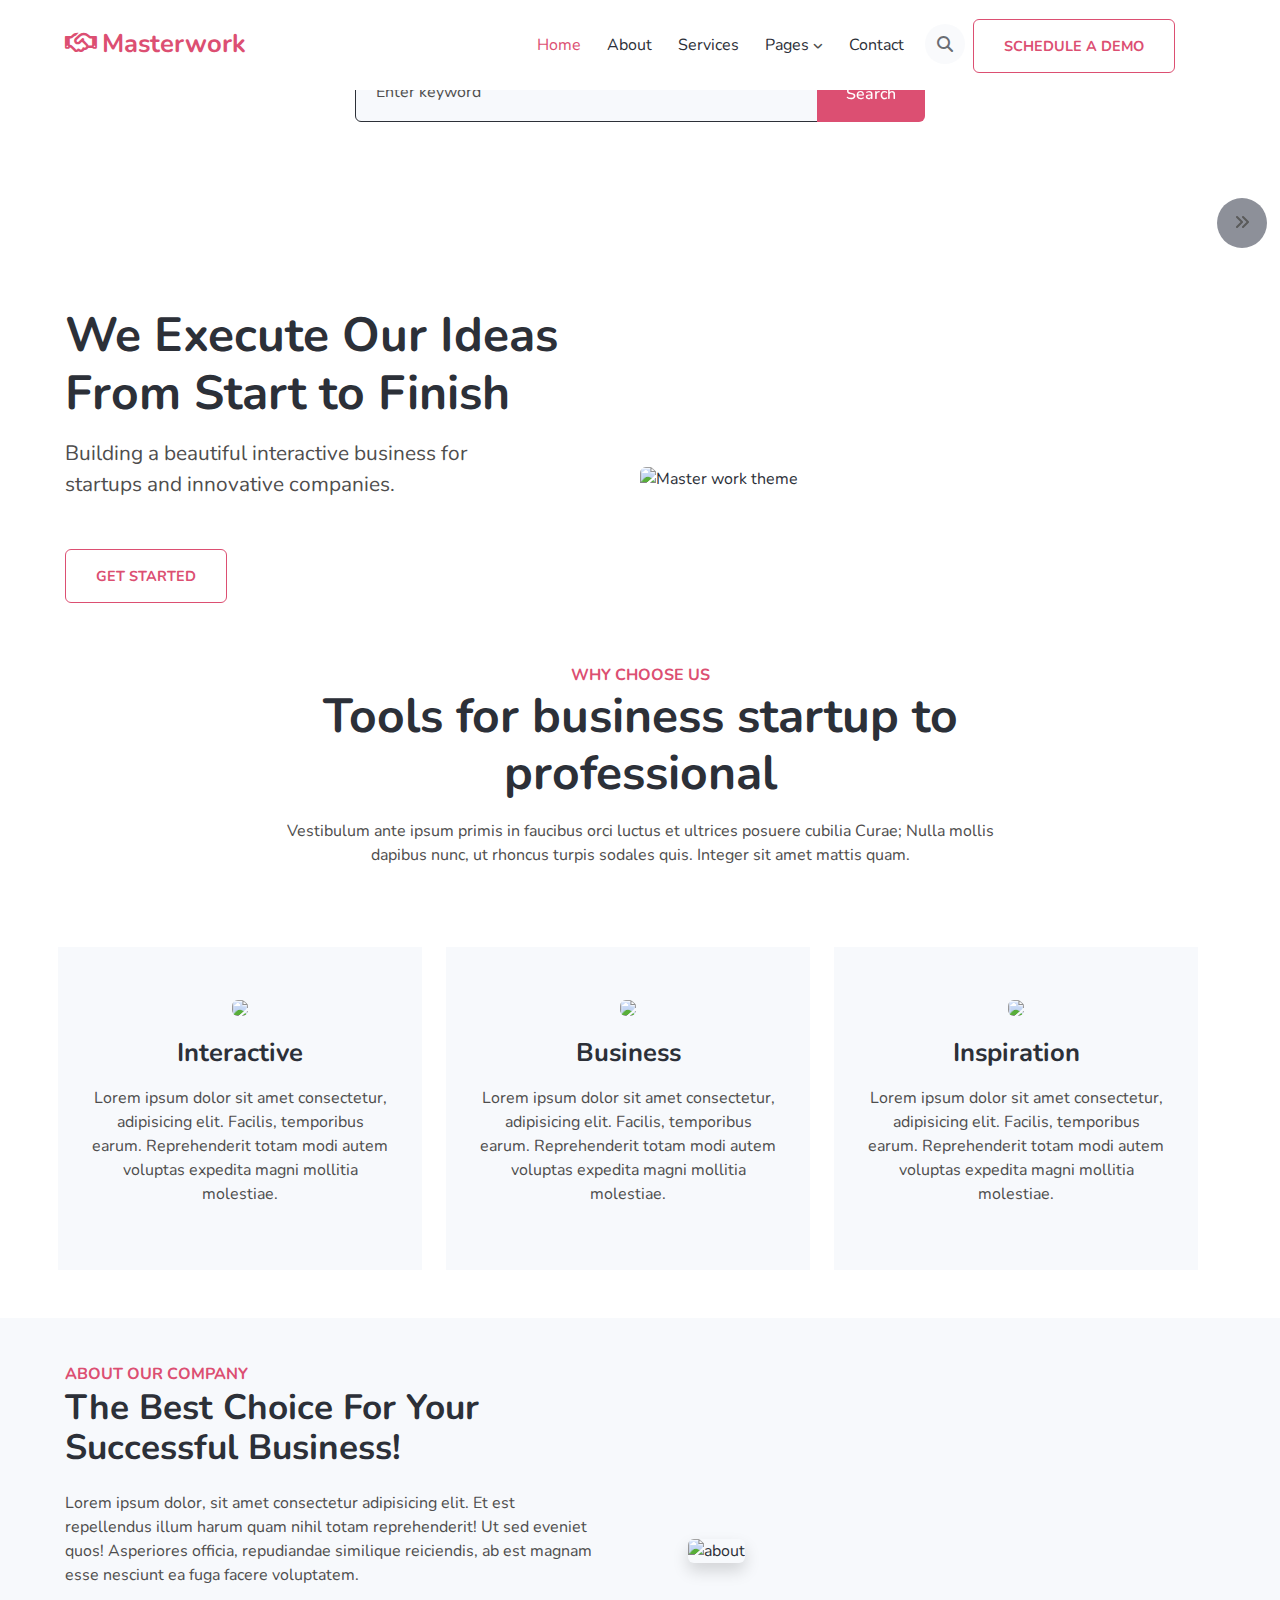
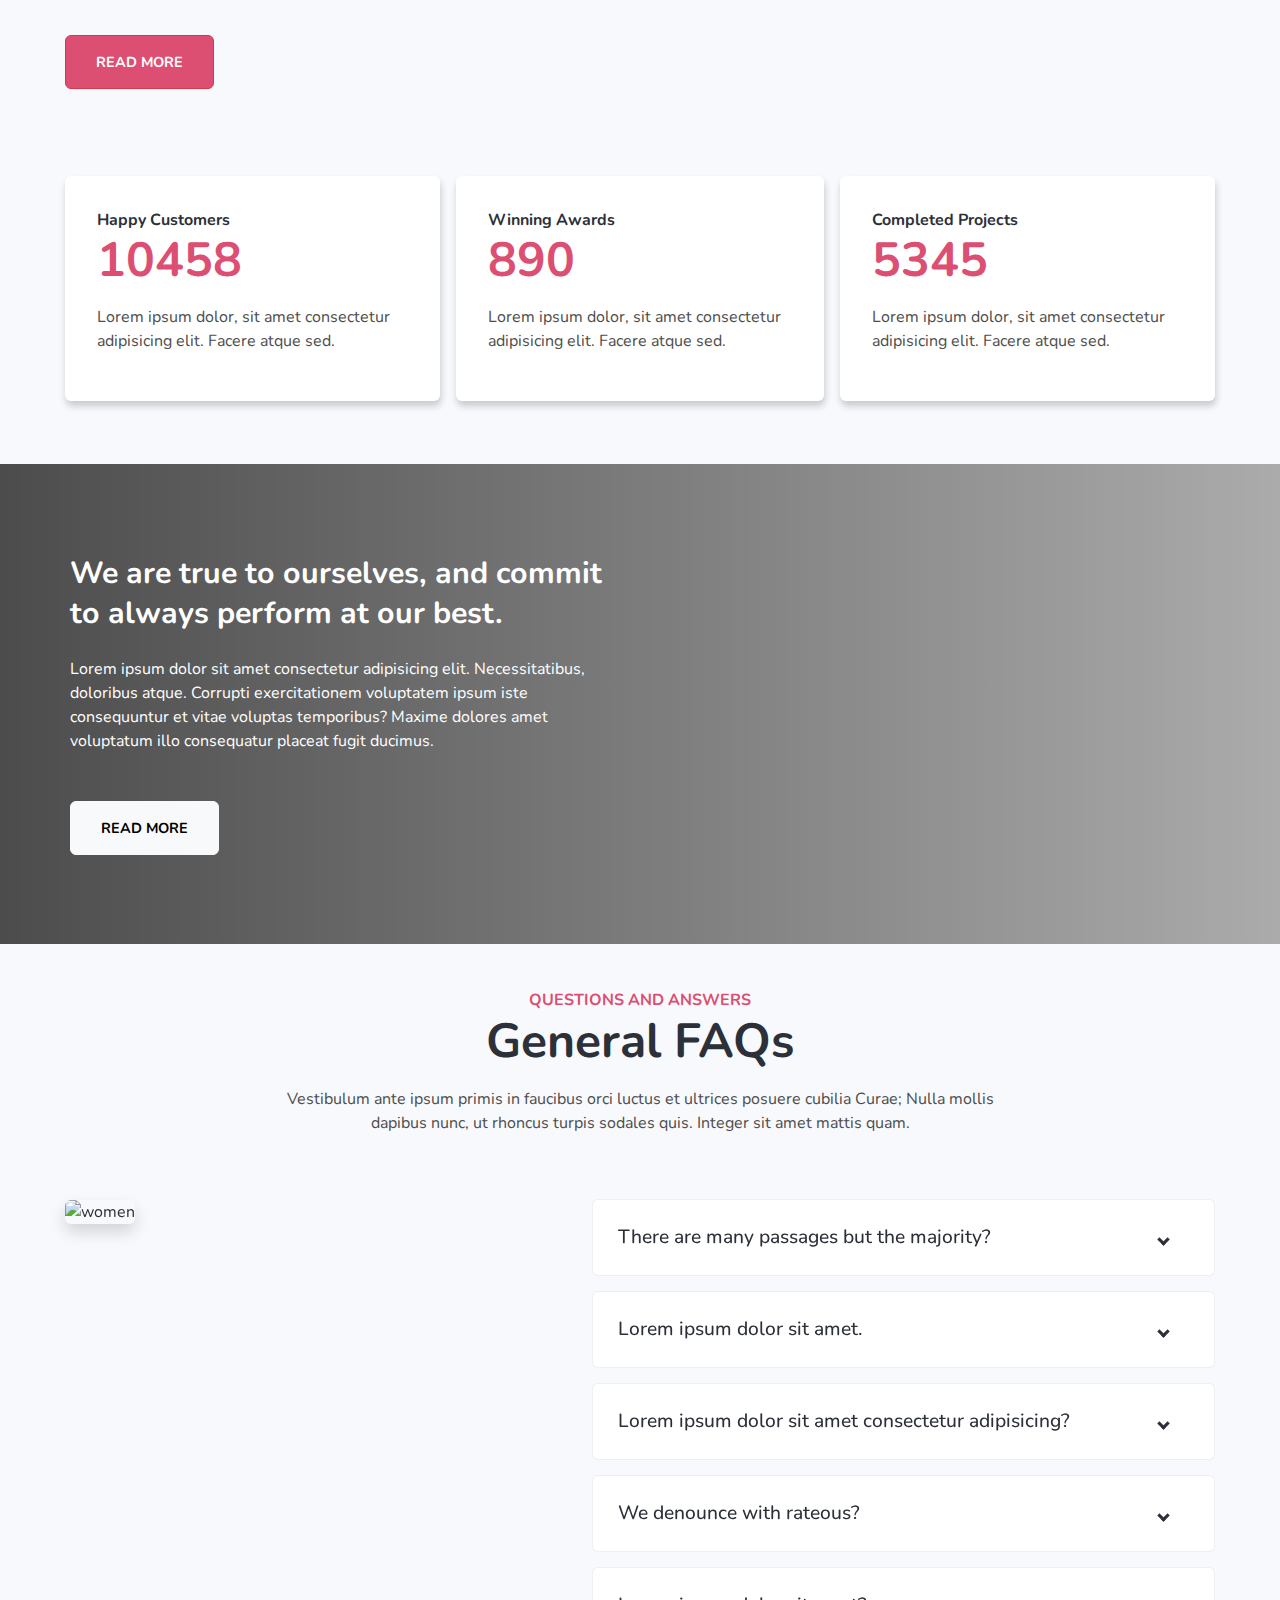
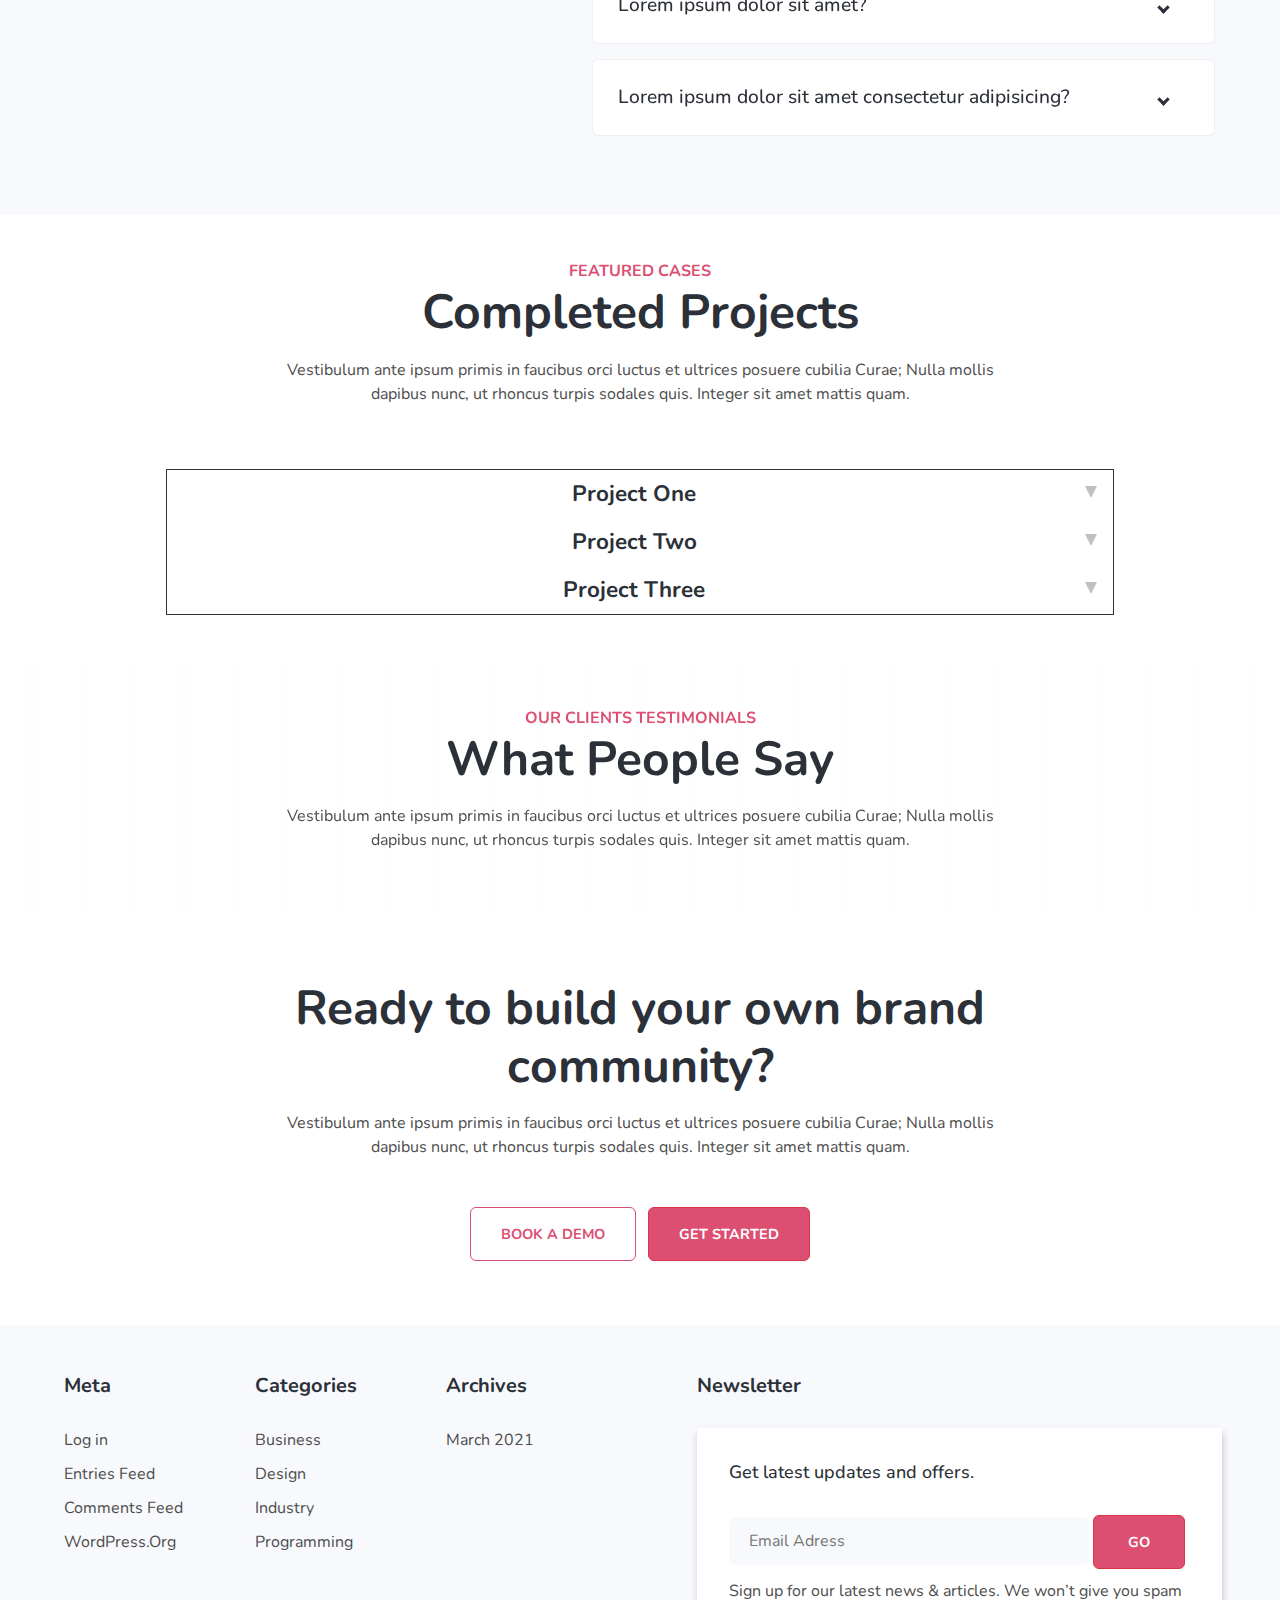
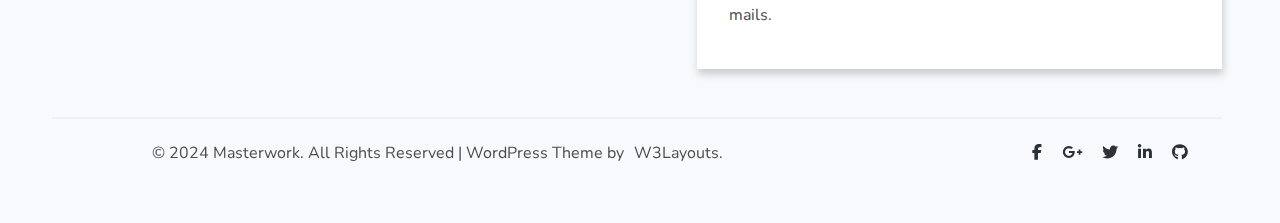
==== commit 06f7ae4d: "Add files via upload" ====
--- a/index.html
+++ b/index.html
@@ -592,7 +592,7 @@
               </p>
             </div>
           </div>
-          <div class="footer__form col-md-12 col-lg-6">
+          <div class="footer__form col-md-12 col-lg-6 ps-lg-5 mt-5 mt-lg-0">
             <h3>
               <a href="#">Newsletter</a>
             </h3>
@@ -619,7 +619,7 @@
       </div>
     </footer>
     <button id="buy__option" class="buy__action" type="button" data-bs-toggle="offcanvas" data-bs-target="#offcanvasRight" aria-controls="offcanvasRight">
-      <i id="buy__arrow" class="fa fa-angle-double-left"></i>
+      <i id="buy__arrow" class="fa fa-angle-double-right"></i>
     </button>
     <a href="#" class="mwBacktoTop cd-top text-replace js-cd-top">
       <i class="fa fa-angle-up"></i>
--- a/css/index.css
+++ b/css/index.css
@@ -553,6 +553,7 @@
     opacity: 0;
     transition: all .3s ease-in-out
 }
+
 .faq li i{
     position: relative
 }
@@ -564,7 +565,6 @@
     right: 50%;
     width: 3px;
     height: 9px;
-    
     background-color:var(--font-color);
 }
 .faq li i::before{
@@ -598,7 +598,7 @@
 }
 .faq__title{
     width: 60%;
-    margin: auto
+    margin: auto;
 }
 .faq img{
     position: sticky;
@@ -760,17 +760,13 @@
 }
 .footer__form{
     margin-bottom: 0;
-    padding: 0 15px 0 48px;
-   
-    padding: 32px;
-    box-shadow: 1px 5px 7.5px rgba(14, 13, 13, 0.2);
-    border-radius: var(--card-curve)
+     border-radius: var(--card-curve)
 }
 .foot__form{
     background-color: var(--bg-color);
     padding: 2em;
     border-radius: var(--bg-color);
-    box-shadow:rgba(0, 0, 0, 0.15)
+    box-shadow: 1px 5px 7.5px rgba(14, 13, 13, 0.2);
 }
 .foot__form input{
     background-color: var(--secondary-color)
